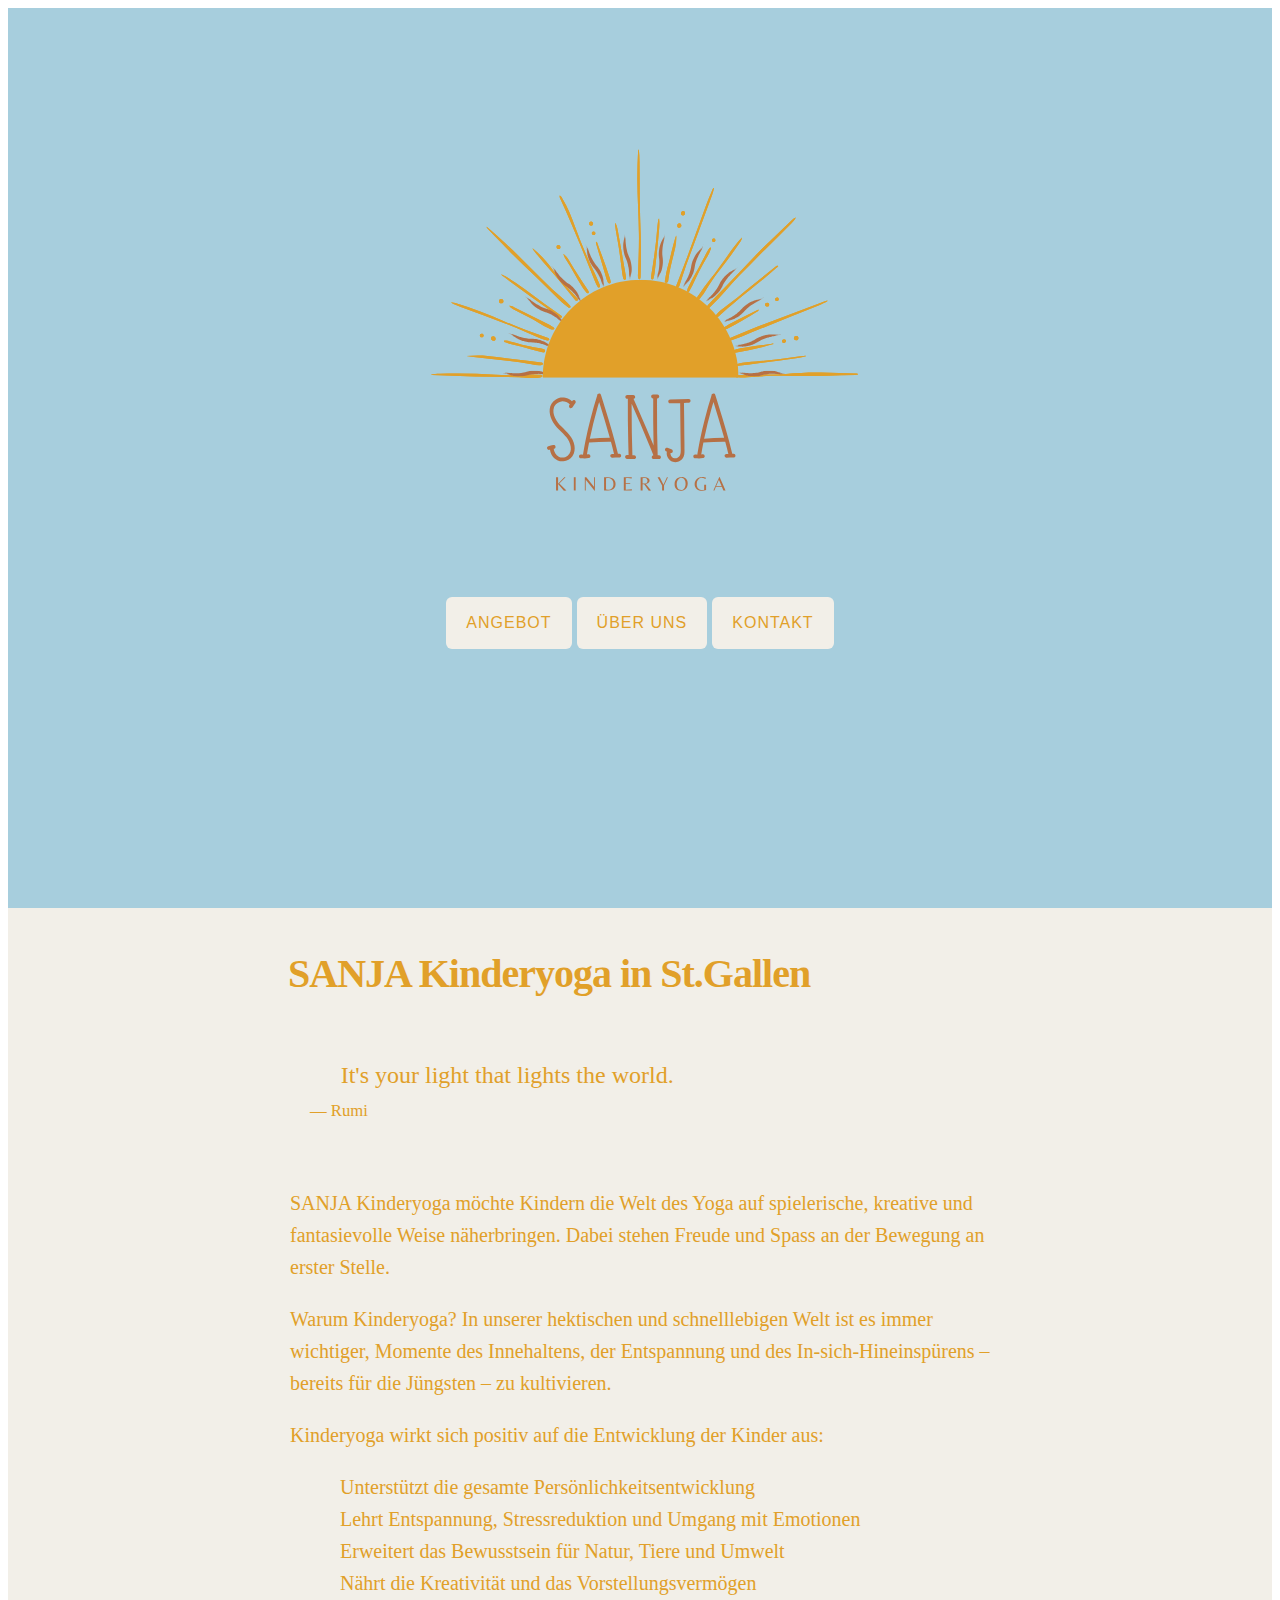
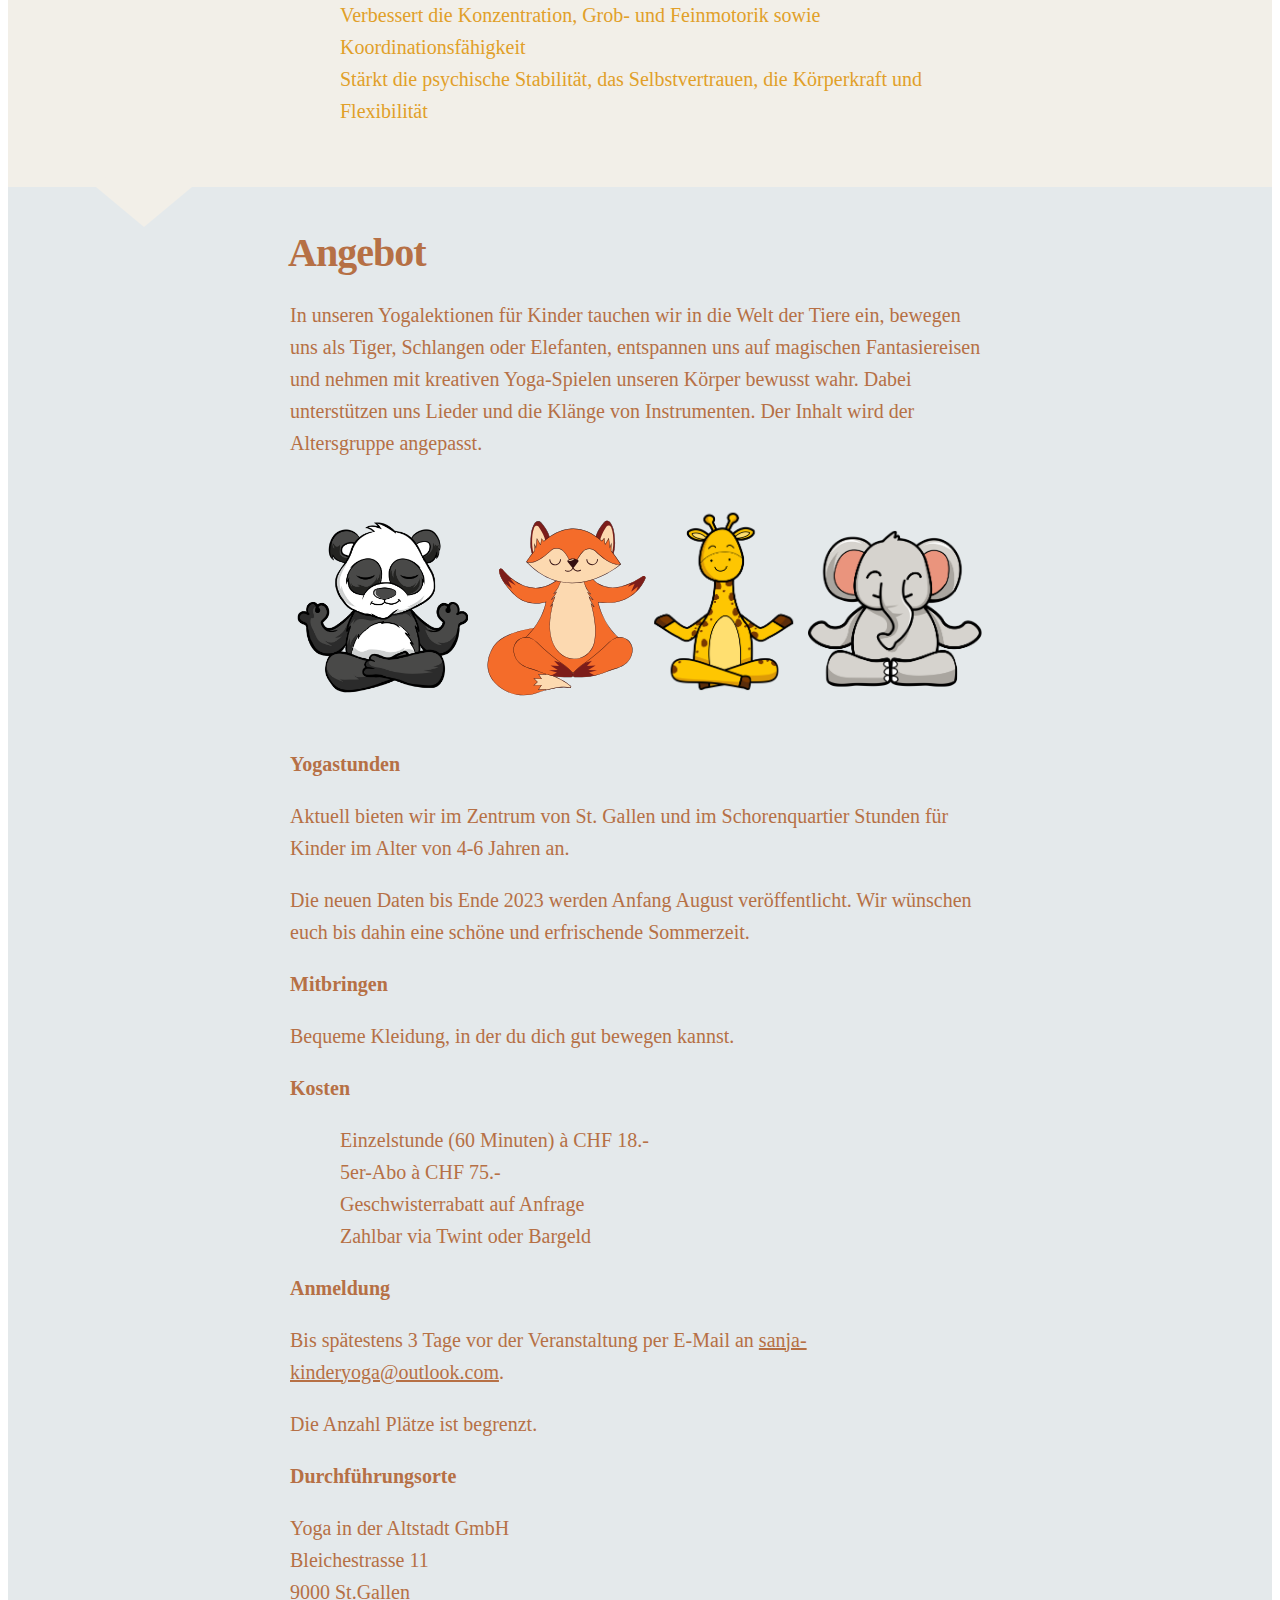
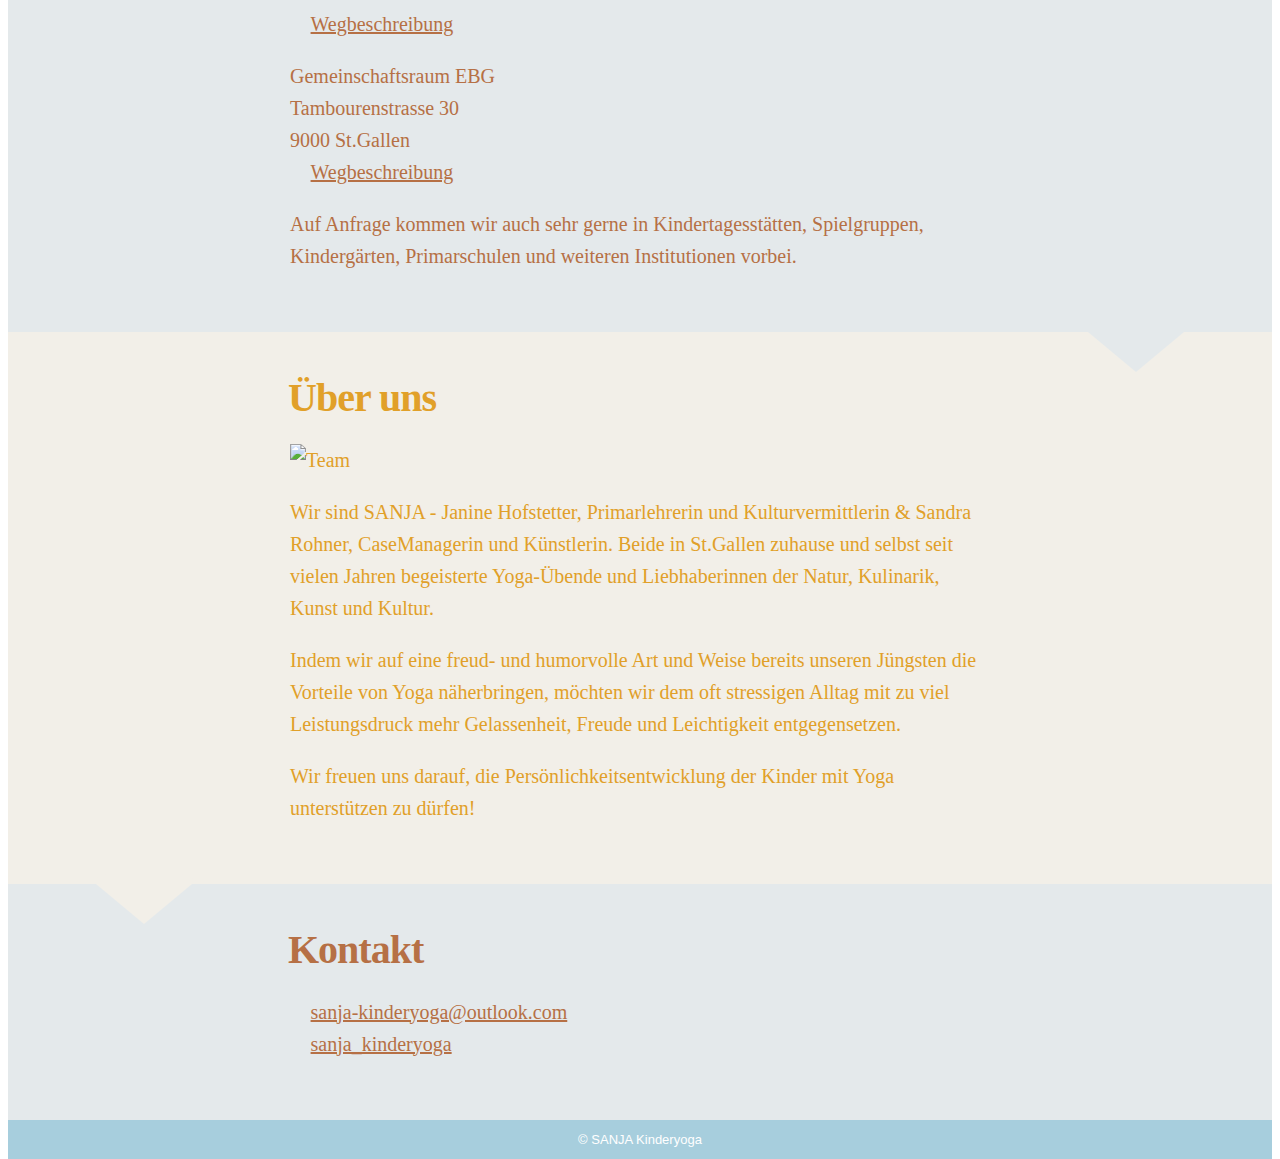
==== index.html @ a7e008b6 "loading.." ====
<!DOCTYPE html>
<html><head><meta http-equiv="Content-Type" content="text/html" charset="UTF-8">
<meta http-equiv="X-UA-Compatible" content="IE=edge,chrome=1">

<title>SANJA Kinderyoga</title>


  <link rel="shortcut icon" href="favicons/3085-images-favicon.png" type="image/png">


  <meta name="description" content="Kinderyoga">

  <meta name="keywords" content="kinderyoga, yoga, st. gallen, sanja">
<meta name="referrer" content="no-referrer-when-downgrade">

<meta name="HandheldFriendly" content="True">
<meta name="MobileOptimized" content="320">
<meta name="viewport" content="width=device-width, initial-scale=1.0">

<link rel="stylesheet" href="css/css-screen.css">
<link rel="stylesheet" href="css/css-fonts.css" type="text/css">
<link rel="stylesheet" href="css/css-fork-awesome.min.css" type="text/css">

<meta property="og:title" content="">
<meta property="og:description" content="Kinderyoga">
<meta property="og:type" content="website">
<meta property="og:url" content="/"><meta property="og:image" content="images/sanja_logo.png"><meta property="og:site_name" content="SANJA Kinderyoga">

<meta name="twitter:card" content="summary_large_image">
<meta name="twitter:image" content="images/sanja_logo.png">

<meta name="twitter:title" content="">
<meta name="twitter:description" content="Kinderyoga">

<meta itemprop="name" content="">
<meta itemprop="description" content="Kinderyoga">

<style>
      
      
      
     header#site-head {
          background-color: #A7CEDD;
     }

      
     a:hover {
         color: #E1A029;
     }

      
     a.btn {
         color: #E1A029;
         background-color: #f2efe8;
     }
     a.btn:hover {
          color: #B67045;
          background-color: #E1A029;
     }

      
     a.fn-item.active {
          color: #B67045;
     }
     a.fn-item:hover {
          color: #B67045;
     }

      
     .post-holder.odd {
          background: #e4e9eb;
          color: #B67045;
     }
     .post-holder {
          background: #f2efe8;
     }
     body {
          color: #E1A029;
          font-weight: 400;
     }

     .bult {
          font-size: small;
     }

     h1,
     h2,
     h3,
     h4,
     h5,
     h6 {
          text-rendering: optimizeLegibility;
          line-height: 1.3;
          margin-top: 0;
          margin-bottom: 10px;
          font-family: "Roboto Slab", serif;
     }

     a.btn {
          font-family: "Oswald", sans-serif;
     }

     .fixed-nav {
          font-family:  "Oswald", sans-serif;
     }
     
      
     .site-footer {
          color: #FFFFFF;
          background-color: #A7CEDD;
     }

     .quote {
          margin: 3em 0 3em 0;
     }

     blockquote {
          margin: 1em 0 0 0;
          padding: 0 0 0 0.5em;
          font-size: x-large;
          font-weight: 300;
          line-height: 1.3;
     }

     .quote .cite {
          margin-top: -15px;
          padding-left: 20px; 
          font-size: smaller;
          font-weight: 300;
     }

     ul {
          padding-inline-start: 20px;
     }

     .space {
          margin-top: 50px;
     }

     #header-arrow {
          color: #f2efe8;
     }

     #header-arrow:hover {
         color: #E1A029;
     }

     .logo {
          margin-top: -200px;
     }

     @media (max-height: 600px) {
          .logo {
               width: 300px;
               margin-top: -120px;
          }
     }

     @media only screen and (max-width: 500px) {
          .logo {
               width: 300px;
               margin-top: -50px;
          }
     }

     @media only screen and (max-height: 500px) and (orientation: landscape) {
          .logo {
               width: 250px;
               margin-top: -140px;
               margin-bottom: -50px;
          }

          #header-arrow {
               font-size: 100px;
          }
     }

     @media only screen and (max-height: 360px) and (orientation: landscape) {
          .logo {
               width: 250px;
               margin-top: -145px;
               margin-bottom: -50px;
          }

          #header-arrow {
               font-size: 100px;
          }
     }

</style>

<link rel="apple-touch-icon" sizes="180x180" href="favicons/2144-images-apple-touch-icon.png">
<link rel="icon" type="image/png" sizes="32x32" href="favicons/770-images-favicon-32x32.png">
<link rel="icon" type="image/png" sizes="16x16" href="favicons/979-images-favicon-16x16.png">
</head><body>



<header id="site-head">
    <div class="vertical">
        <div id="site-head-content" class="inner">

            <img class="logo" src="images/images-sanja_logo_transparent.svg">
            
            <br>
            
            

            
                 <a class="btn site-menu" data-title-anchor="angebot" href="www.sanja-kinderyoga.html">Angebot</a>
            
                 <a class="btn site-menu" data-title-anchor="&uuml;ber-uns" href="www.sanja-kinderyoga.html">&Uuml;ber uns</a>
            
                 <a class="btn site-menu" data-title-anchor="kontakt" href="www.sanja-kinderyoga.html">Kontakt</a>
            
            <i id="header-arrow" class="fa fa-angle-down"></i>
        </div>
    </div>
</header>
<main class="content" role="main">

    <div class="fixed-nav">
    </div>
    
        <div class="post-holder">
            <article id="sanja-kinderyoga-in-stgallen" class="post first ">
                <header class="post-header">
                    <h2 class="post-title">SANJA Kinderyoga in St.Gallen</h2>
                </header>
                <section class="post-content">
                    <div class="quote">
    <blockquote>
        <p>It's your light that lights the world.</p>
    </blockquote>
    <p class="cite">&mdash; Rumi</p>
</div>

<p>SANJA Kinderyoga m&ouml;chte Kindern die Welt des Yoga auf spielerische, kreative und fantasievolle Weise n&auml;herbringen. Dabei stehen Freude und Spass an der Bewegung an erster Stelle.</p>
<p>Warum Kinderyoga? In unserer hektischen und schnelllebigen Welt ist es immer wichtiger, Momente des Innehaltens, der Entspannung und des In-sich-Hineinsp&uuml;rens &ndash; bereits f&uuml;r die J&uuml;ngsten &ndash; zu kultivieren.</p>
<p>Kinderyoga wirkt sich positiv auf die Entwicklung der Kinder aus:</p>
<ul>
<li>Unterst&uuml;tzt die gesamte Pers&ouml;nlichkeitsentwicklung</li>
<li>Lehrt Entspannung, Stressreduktion und Umgang mit Emotionen</li>
<li>Erweitert das Bewusstsein f&uuml;r Natur, Tiere und Umwelt</li>
<li>N&auml;hrt die Kreativit&auml;t und das Vorstellungsverm&ouml;gen</li>
<li>Verbessert die Konzentration, Grob- und Feinmotorik sowie Koordinationsf&auml;higkeit</li>
<li>St&auml;rkt die psychische Stabilit&auml;t, das Selbstvertrauen, die K&ouml;rperkraft und Flexibilit&auml;t</li>
</ul>

                </section>
            </article>
            <div class="post-after"></div>
        </div>
    
        <div class="post-holder">
            <article id="angebot" class="post  ">
                <header class="post-header">
                    <h2 class="post-title">Angebot</h2>
                </header>
                <section class="post-content">
                    <p>In unseren Yogalektionen f&uuml;r Kinder tauchen wir in die Welt der Tiere ein, bewegen uns als Tiger, Schlangen oder Elefanten, entspannen uns auf magischen Fantasiereisen und nehmen mit kreativen Yoga-Spielen unseren K&ouml;rper bewusst wahr. Dabei unterst&uuml;tzen uns Lieder und die Kl&auml;nge von Instrumenten. Der Inhalt wird der Altersgruppe angepasst.</p>
<div class="space">
</div>

<p><img src="images/images-animals.svg" alt="Tiere beim Yoga"></p>
<div class="space">
</div>

<p><strong>Yogastunden</strong></p>
<p>Aktuell bieten wir im Zentrum von St. Gallen und im Schorenquartier Stunden f&uuml;r Kinder im Alter von 4-6 Jahren an.</p>
<p>Die neuen Daten bis Ende 2023 werden Anfang August ver&ouml;ffentlicht. Wir w&uuml;nschen euch bis dahin eine sch&ouml;ne und erfrischende Sommerzeit.
</p><ul>
    





</ul>

<p><strong>Mitbringen</strong></p>
<p>Bequeme Kleidung, in der du dich gut bewegen kannst.</p>
<p><strong>Kosten</strong></p>
<ul>
<li>Einzelstunde (60 Minuten) &agrave; CHF 18.-</li>
<li>5er-Abo &agrave; CHF 75.-</li>
<li>Geschwisterrabatt auf Anfrage</li>
<li>Zahlbar via Twint oder Bargeld</li>
</ul>
<p><strong>Anmeldung</strong></p>
<p>Bis sp&auml;testens 3 Tage vor der Veranstaltung per E-Mail an <a href="mailto:sanja-kinderyoga@outlook.com">sanja-kinderyoga@outlook.com</a>.</p>
<p>Die Anzahl Pl&auml;tze ist begrenzt.</p>
<p><strong>Durchf&uuml;hrungsorte</strong></p>
<p>Yoga in der Altstadt GmbH<br>
Bleichestrasse 11<br>
9000 St.Gallen<br>
<i class="fa fa-map-marker"></i>&nbsp;<a href="https://goo.gl/maps/V7fXiZTk7GXM8wFX6">Wegbeschreibung</a></p>
<p>Gemeinschaftsraum EBG<br>
Tambourenstrasse 30<br>
9000 St.Gallen<br>
<i class="fa fa-map-marker"></i>&nbsp;<a href="https://goo.gl/maps/KuVabSKCNgDjjPa8A">Wegbeschreibung</a></p>
<p>Auf Anfrage kommen wir auch sehr gerne in Kindertagesst&auml;tten, Spielgruppen, Kinderg&auml;rten, Primarschulen und weiteren Institutionen vorbei.</p>

                </section>
            </article>
            <div class="post-after"></div>
        </div>
    
        <div class="post-holder">
            <article id="&uuml;ber-uns" class="post  ">
                <header class="post-header">
                    <h2 class="post-title">&Uuml;ber uns</h2>
                </header>
                <section class="post-content">
                    <p><img src="images/images-team.jpeg" alt="Team"></p>
<p>Wir sind SANJA - Janine Hofstetter, Primarlehrerin und Kulturvermittlerin &amp; Sandra Rohner, CaseManagerin und K&uuml;nstlerin. Beide in St.Gallen zuhause und selbst seit vielen Jahren begeisterte Yoga-&Uuml;bende und Liebhaberinnen der Natur, Kulinarik, Kunst und Kultur.</p>
<p>Indem wir auf eine freud- und humorvolle Art und Weise bereits unseren J&uuml;ngsten die Vorteile von Yoga n&auml;herbringen, m&ouml;chten wir dem oft stressigen Alltag mit zu viel Leistungsdruck mehr Gelassenheit, Freude und Leichtigkeit entgegensetzen.</p>
<p>Wir freuen uns darauf, die Pers&ouml;nlichkeitsentwicklung der Kinder mit Yoga unterst&uuml;tzen zu d&uuml;rfen!</p>

                </section>
            </article>
            <div class="post-after"></div>
        </div>
    
        <div class="post-holder">
            <article id="kontakt" class="post  last">
                <header class="post-header">
                    <h2 class="post-title">Kontakt</h2>
                </header>
                <section class="post-content">
                    <p><i class="fa fa-envelope"></i>&nbsp;<a href="mailto:sanja-kinderyoga@outlook.com">sanja-kinderyoga@outlook.com</a><br>
<i class="fa fa-instagram"></i>&nbsp;<a href="https://www.instagram.com/sanja_kinderyoga">sanja_kinderyoga</a></p>

                </section>
            </article>
            <div class="post-after"></div>
        </div>
    
</main>
<footer class="site-footer">
  <div class="inner">
    
      <section class="copyright">&copy; SANJA Kinderyoga</section>


    <section></section>
    

  </div>
</footer>

    <script type="text/javascript" src="js/4538-js-jquery-3.6.0.min.js"></script>

    
    <script type="text/javascript" src="js/8514-js-icons.js"></script>
    <script type="text/javascript" src="js/3095-js-index.js"></script>
    
</body>
</html>
---- css/css-screen.css ----
/* ==========================================================================
   Table of Contents
   ========================================================================== */

/*

    0.  Includes
    1.  Icons
    2.  General
    3.  Utilities
    4.  General
    5.  Single Post
    6.  Third Party Elements
    7.  Pagination
    8.  Footer
    9.  Media Queries (Tablet)
    10. Media Queries (Mobile)

 */

/* ==========================================================================
   0. Includes - Ground zero
   ========================================================================== */

@import url(normalize.css);

/* ==========================================================================
      1. Icons - Sets up the icon font and respective classes
      ========================================================================== */

/* Import the font file with the icons in it */
@font-face {
  font-family: "icons";
  src: url("../fonts/fonts-icons.eot");
  src: url("../fonts/fonts-icons.eot?#iefix") format("embedded-opentype"),
    url("../fonts/fonts-icons.woff") format("woff"),
    url("../fonts/fonts-icons.ttf") format("truetype"),
    url("../fonts/icons.svg#icons") format("svg");
  font-weight: normal;
  font-style: normal;
}

/* Apply these base styles to all icons */
.i-ghost,
.icon-feed,
.icon-twitter,
.icon-google-plus,
.icon-facebook {
  font-family: "icons";
  speak: none;
  font-style: normal;
  font-weight: normal;
  font-variant: normal;
  text-transform: none;
  line-height: 1;
  -webkit-font-smoothing: antialiased;
  text-decoration: none;
}

/* Each icon is created by inserting the corret character into the
      content of the :before pseudo element. Like a boss. */
.i-ghost:before {
  content: "\e000";
}
.icon-feed:before {
  content: "\e001";
}
.icon-twitter:before {
  content: "\e002";
  font-size: 1.1em;
}
.icon-google-plus:before {
  content: "\e003";
}
.icon-facebook:before {
  content: "\e004";
}

/* ==========================================================================
      2. General - Setting up some base styles
      ========================================================================== */

html {
  height: 100%;
  max-height: 100%;
  font-size: 62.5%;
  overflow-x: hidden;
}

body {
  height: 100%;
  max-height: 100%;
  /*font-family: 'Droid Serif', serif;*/
  font-family: "Roboto Slab", serif;
  font-size: 2rem;
  line-height: 1.6em;
  color: #3a4145;
}
a.fa {
  text-decoration: none;
}
::-moz-selection {
  color: #222;
  background: #d6edff;
  text-shadow: none;
}

::selection {
  color: #222;
  background: #d6edff;
  text-shadow: none;
}
.left {
  float: left;
}
.right {
  float: right;
}
.clear {
  clear: both;
}
h1,
h2,
h3,
h4,
h5,
h6 {
  text-rendering: optimizeLegibility;
  line-height: 1;
  margin-top: 0;
  margin-bottom: 10px;
  font-family: "Open Sans", sans-serif;
}
h3,
h4,
h5,
h6 {
  text-rendering: optimizeLegibility;
  line-height: 120%;
  margin-top: 0;
  font-family: "Open Sans", sans-serif;
  margin-bottom: 0%;
}

h1 {
  font-size: 5rem;
  line-height: 1.2em;
  letter-spacing: -2px;
  text-indent: -3px;
}

h2 {
  font-size: 4rem;
  line-height: 1.2em;
  letter-spacing: -1px;
  text-indent: -2px;
}

h3 {
  font-size: 3.5rem;
}

h4 {
  font-size: 3rem;
}

h5 {
  font-size: 2.5rem;
}

h6 {
  font-size: 2rem;
}

a {
  color: inherit;
  transition: all ease 0.3s;
  -webkit-transition: all ease 0.3s;
  -moz-transition: all ease 0.3s;
}

a:hover {
  color: #86c440;
}

a.btn {
  text-decoration: none;
  background-color: #9fd067;
  border-radius: 6px;
  -webkit-border-radius: 6px;
  color: white;
  display: inline-block;
  font-size: 16px;
  letter-spacing: 1px;
  margin: 0;
  overflow: visible;
  padding: 10px 20px 10px 20px;
  position: relative;
  margin-top: 2rem;
  cursor: pointer;
  font-family: "Oswald", sans-serif;
  text-transform: uppercase;
  font-weight: lighter;
}

a.btn:hover {
  background: #86c440;
}

#header-arrow {
  font-size: 140px;
  margin: -10px auto;
  text-align: center;
  position: absolute;
  width: 100%;
  left: 0;
  bottom: -120px;
  cursor: pointer;
  opacity: 0.6;
  transition: all ease 0.3s;
  -webkit-transition: all ease 0.3s;
  -moz-transition: all ease 0.3s;
}
#header-arrow:hover {
  opacity: 0.9;
}

h1 a,
h2 a,
h3 a,
h4 a,
h5 a,
h6 a {
  /*color: #50585D;*/
}

p,
ul,
ol {
  margin: 1em 0;
}

ol ol,
ul ul,
ul ol,
ol ul {
  margin: 0.4em 0;
}

hr {
  display: block;
  height: 1px;
  border: 0;
  border-top: 1px solid #efefef;
  margin: 3.2em 0;
  padding: 0;
}

blockquote {
  -moz-box-sizing: border-box;
  box-sizing: border-box;
  margin: 1em 0 1em -2.2em;
  padding: 0 0 0 1em;
  /*border-left: #4a4a4a 0.4em solid;*/
  font-weight: lighter;
}

blockquote p {
  margin: 0.8em 0;
}
.quo {
  /*float: left;*/
  margin-right: 10px;
  margin-left: 10px;
  font-size: 20px;
}

blockquote small {
  display: inline-block;
  margin: 0.8em 0 0.8em 1.5em;
  font-size: 0.9em;
  color: #ccc;
}

blockquote small:before {
  content: "\2014 \00A0";
}

blockquote cite {
  font-weight: bold;
}

blockquote cite a {
  font-weight: normal;
}

dl {
  margin: 1.6em 0;
}

dl dt {
  float: left;
  width: 180px;
  overflow: hidden;
  clear: left;
  text-align: right;
  text-overflow: ellipsis;
  white-space: nowrap;
  font-weight: bold;
  margin-bottom: 1em;
}

dl dd {
  margin-left: 200px;
  margin-bottom: 1em;
}

mark {
  background-color: #ffc336;
}

code,
tt {
  padding: 3px 5px;
  font-family: Inconsolata, monospace, sans-serif;
  font-size: 0.75em;
  /*white-space: pre;*/
  border: 1px solid #e3edf3;
  background: #f7fafb;
  border-radius: 2px;
  color: #3a4145;
}

pre {
  -moz-box-sizing: border-box;
  box-sizing: border-box;
  margin: 1.6em 0;
  border: 1px solid #e3edf3;
  width: 100%;
  padding: 10px;
  font-family: Inconsolata, monospace, sans-serif;
  font-size: 0.9em;
  white-space: pre;
  overflow: auto;
  background: #f7fafb;
  border-radius: 3px;
}

pre code,
tt {
  font-size: inherit;
  white-space: -moz-pre-wrap;
  white-space: pre-wrap;
  background: transparent;
  border: none;
  padding: 0;
}

kbd {
  display: inline-block;
  margin-bottom: 0.4em;
  padding: 1px 8px;
  border: #ccc 1px solid;
  color: #666;
  text-shadow: #fff 0 1px 0;
  font-size: 0.9em;
  font-weight: bold;
  background: #f4f4f4;
  border-radius: 4px;
  box-shadow: 0 1px 0 rgba(0, 0, 0, 0.2), 0 1px 0 0 #fff inset;
}

table {
  -moz-box-sizing: border-box;
  box-sizing: border-box;
  margin: 1.6em 0;
  width: 100%;
  max-width: 100%;
  background-color: transparent;
}

table th,
table td {
  padding: 8px;
  line-height: 20px;
  text-align: left;
  vertical-align: top;
  border-top: 1px solid #efefef;
}

table th {
  color: #000;
}

table caption + thead tr:first-child th,
table caption + thead tr:first-child td,
table colgroup + thead tr:first-child th,
table colgroup + thead tr:first-child td,
table thead:first-child tr:first-child th,
table thead:first-child tr:first-child td {
  border-top: 0;
}

table tbody + tbody {
  border-top: 2px solid #efefef;
}

table table table {
  background-color: #fff;
}

table tbody > tr:nth-child(odd) > td,
table tbody > tr:nth-child(odd) > th {
  background-color: #f6f6f6;
}

table.plain {
  tbody > tr:nth-child(odd) > td,
  tbody > tr:nth-child(odd) > th {
    background: transparent;
  }
}

li {
  margin-left: 30px;
}

ul li {
  list-style-type: none;
}

.bult {
  display: inline;
  float: left;
  padding-top: 7px;
}

/* ==========================================================================
      3. Utilities - These things get used a lot
      ========================================================================== */

/* Hides shit */
.hidden {
  text-indent: -9999px;
  visibility: hidden;
  display: none;
}

/* Creates a responsive wrapper that makes our content scale nicely */
.inner {
  position: relative;
  width: 80%;
  max-width: 700px;
  margin: 0 auto;
}

/* Centres vertically yo. (IE8+) */
.vertical {
  display: table-cell;
  vertical-align: middle;
}

/* ==========================================================================
      4. General - The main styles for the the theme
      ========================================================================== */

/* Big cover image on the home page */
#site-head {
  position: relative;
  display: table;
  width: 100%;
  height: 100%;
  margin-bottom: 0rem;
  text-align: center;
  color: #fff;
  background: #b80135 no-repeat center center;
  background-size: cover;
}

#site-head:after {
}

/* Yo-logo. Yolo-go. Upload one in ghost/settings/ */
#blog-logo img {
  display: block;
  max-height: 100px;
  width: auto;
  margin: 0 auto;
  line-height: 0;
}

#back {
  color: rgba(0, 0, 0, 0.2);
  position: fixed;
  top: 8px;
  left: 8px;
  padding: 6px;
  font-size: 16px;
}

/* The details of your blog. Defined in ghost/settings/ */
.blog-title {
  margin: 10px 0 10px 0;
  font-size: 5rem;
  letter-spacing: -1px;
}

.blog-description {
  margin: 0;
  font-size: 2.5rem;
  line-height: 1.5em;
  font-weight: 400;
  font-family: "Roboto Slab", serif;
  letter-spacing: 0;
}

.post-holder {
  width: 100%;
  height: 100%;
  background: #f2efe8;
  position: relative;
}
.post-holder.odd {
  background: #b80135;
  color: white;
}

/* Every post, on every page, gets this style on its <article> tag */
.post {
  position: relative;
  width: 80%;
  max-width: 700px;
  margin: 0rem auto;
  padding-bottom: 4rem;
  padding-top: 4rem;
  height: 70%;
  word-break: break-word;
  hyphens: auto;
}

/* Add a little circle in the middle of the border-bottom on our .post
      just for the lolz and stylepoints. */

.fixed-nav {
  display: none;
  opacity: 1;
  position: fixed;
  top: 40px;
  left: 2%;
  z-index: 99999;
  font-family: "Open Sans Condensed", sans-serif;
  text-transform: uppercase;
  font-size: 1.5rem;
  line-height: 130%;
  font-weight: bold;
}
a.fn-item {
  display: block;
  cursor: pointer;
  opacity: 0.7;
}
.white {
  color: white;
}
a.fn-item:hover {
  color: #9fd067;
}
a.fn-item.active {
  color: #86c440;
  opacity: 1;
}

.post-after {
  position: absolute;
  bottom: -40px;
  right: 6%;
  z-index: 1;
  width: 0;
  height: 0;
  border-left: 60px solid transparent;
  border-right: 60px solid transparent;
  border-top: 50px solid #f2efe8;
  border-radius: 25px;
}
.post-after.even {
  left: 6%;
}

.post-title {
  margin: 0;
}

.post-title a {
  text-decoration: none;
}

.post-excerpt p {
  margin: 1.6rem 0 0 0;
  font-size: 0.9em;
  line-height: 1.6em;
}

.post-meta {
  display: inline-block;
  margin: 0 0 5px 0;
  font-family: "Open Sans", sans-serif;
  font-size: 1.5rem;
  color: #9eabb3;
}

.post-meta a {
  color: #9eabb3;
  text-decoration: none;
}

.post-meta a:hover {
  text-decoration: underline;
}

.user-meta {
  position: relative;
  padding: 0.3rem 40px 0 100px;
  min-height: 77px;
}

.user-image {
  position: absolute;
  top: 0;
  left: 0;
}

.user-name {
  display: block;
  font-weight: bold;
}

.user-bio {
  display: block;
  max-width: 440px;
  font-size: 1.4rem;
  line-height: 1.5em;
}

.publish-meta {
  position: absolute;
  top: 0;
  right: 0;
  padding: 4.3rem 0 4rem 0;
  text-align: right;
}

.publish-heading {
  display: block;
  font-weight: bold;
}

.publish-date {
  display: block;
  font-size: 1.4rem;
  line-height: 1.5em;
}

/* ==========================================================================
      5. Single Post - When you click on an individual post
      ========================================================================== */

/* Tweak the .post wrapper style */
.post-template .post {
  margin-top: 0;
  border-bottom: none;
  padding-bottom: 0;
}

/* Kill that stylish little circle that was on the border, too */
.post-template .post:after {
  display: none;
}

/* Insert some mad padding up in the header for better spacing */
.post-template .post-header {
  padding: 60px 0;
}

/* Keep large images within the bounds of the post-width */
.post-content img {
  display: block;
  max-width: 100%;
  margin: 0 auto;
}

/* The author credit area after the post */
.post-footer {
  position: relative;
  margin: 4rem 0 0 0;
  padding: 4rem 0 0 0;
  border-top: #ebf2f6 1px solid;
}

.post-footer h4 {
  font-size: 1.8rem;
  margin: 0;
}

.post-footer p {
  margin: 1rem 0;
  font-size: 1.4rem;
  line-height: 1.6em;
}

/* Create some space to the right for the share links */
.post-footer .author {
  margin-right: 180px;
}

/* Drop the share links in the space to the right.
      Doing it like this means it's easier for the author bio
      to be flexible at smaller screen sizes while the share
      links remain at a fixed width the whole time */
.post-footer .share {
  position: absolute;
  top: 4rem;
  right: 0;
  width: 140px;
}

.post-footer .share a {
  font-size: 1.8rem;
  display: inline-block;
  margin: 1.4rem 1.6rem 1.6rem 0;
  color: #bbc7cc;
}

.post-footer .share a:hover {
  color: #50585d;
}

/* ==========================================================================
      6. Third Party Elements - Embeds from other services
      ========================================================================== */

/* Github */

.gist table {
  margin: 0;
  font-size: 1.4rem;
}

.gist .line-number {
  min-width: 25px;
  font-size: 1.1rem;
}

/* ==========================================================================
      7. Pagination - Tools to let you flick between pages
      ========================================================================== */

/* The main wrapper for our pagination links */
.pagination {
  position: relative;
  width: 80%;
  max-width: 700px;
  margin: 4rem auto;
  font-family: "Open Sans", sans-serif;
  font-size: 1.3rem;
  color: #9eabb3;
  text-align: center;
}

.pagination a {
  color: #9eabb3;
}

/* Push the previous/next links out to the left/right */
.older-posts,
.newer-posts {
  position: absolute;
  display: inline-block;
  padding: 0 15px;
  border: #ebf2f6 2px solid;
  text-decoration: none;
  border-radius: 30px;
  transition: border ease 0.3s;
}

.older-posts {
  right: 0;
}

.page-number {
  display: inline-block;
  padding: 2px 0;
}

.newer-posts {
  left: 0;
}

.older-posts:hover,
.newer-posts:hover {
  border-color: #9eabb3;
}

/* ==========================================================================
      8. Footer - The bottom of every page
      ========================================================================== */

.site-footer {
  position: relative;
  margin: 0rem 0 0 0;
  padding: 1rem 0;
  font-family: "Open Sans", sans-serif;
  font-size: 1.3rem;
  line-height: 1.5em;
  color: #bbc7cc;
  text-align: center;
  background: #22343a;
}

.site-footer a {
  color: #bbc7cc;
  text-decoration: underline;
}

.site-footer a:hover {
  color: #50585d;
}

.poweredby .i-ghost {
  font-weight: 700;
  text-decoration: none;
}

.poweredby .i-ghost:hover {
  text-decoration: none;
}

.poweredby .i-ghost:before {
  font-size: 1rem;
  margin-right: 0.2em;
}

/* The subscribe icon on the footer */
.subscribe {
  width: 28px;
  height: 28px;
  position: absolute;
  top: -14px;
  left: 50%;
  margin-left: -15px;
  border: #ebf2f6 1px solid;
  text-align: center;
  line-height: 2.4rem;
  border-radius: 50px;
  background: #fff;
  transition: box-shadow 0.5s;
}

/* The RSS icon, inserted via icon font */
.subscribe:before {
  color: #d2dee3;
  font-size: 10px;
  position: absolute;
  top: 2px;
  left: 9px;
  font-weight: bold;
  transition: color 0.5s ease;
}

/* Add a box shadow to on hover */
.subscribe:hover {
  box-shadow: rgba(0, 0, 0, 0.05) 0 0 0 3px;
  transition: box-shadow 0.25s;
}

.subscribe:hover:before {
  color: #50585d;
}

/* CSS tooltip saying "Subscribe!" - initially hidden */
.tooltip {
  opacity: 0;
  display: inline-block;
  padding: 4px 8px 5px 8px;
  position: absolute;
  top: -23px;
  left: -23px;
  color: rgba(255, 255, 255, 0.9);
  font-size: 1.1rem;
  font-weight: bold;
  line-height: 1em;
  text-align: center;
  background: #50585d;
  border-radius: 20px;
  box-shadow: 0 1px 4px rgba(0, 0, 0, 0.1);
  transition: opacity 0.3s ease, top 0.3s ease;
}

/* The little chiclet arrow under the tooltip, pointing down */
.tooltip:after {
  content: "";
  border-width: 5px 5px 0 5px;
  border-style: solid;
  border-color: #50585d transparent;
  display: block;
  position: absolute;
  bottom: -4px;
  left: 50%;
  margin-left: -5px;
  z-index: 220;
  width: 0;
}

/* On hover, show the tooltip! */
.subscribe:hover .tooltip {
  opacity: 1;
  top: -33px;
}

/* ==========================================================================
      9. Media Queries - Smaller than 1130px
      ========================================================================== */

@media only screen and (max-width: 1130px) {
  .fixed-nav {
    opacity: 1;
    position: fixed;
    top: 0px;
    left: 0px;
    z-index: 99999;
    background: #f2efe8;
    width: 100%;
    text-align: center;
    padding: 4px;
  }
  a.fn-item {
    display: inline;
    margin-left: 10px;
  }
  blockquote {
    margin-left: 0;
  }
  .post-holder {
    padding-top: 20px;
  }
  #site-head {
    -webkit-box-sizing: border-box;
    -moz-box-sizing: border-box;
    box-sizing: border-box;
    min-height: 240px;
    padding: 15% 0;
    height: 100%;
    margin-bottom: 0rem;
  }

  .blog-title {
    font-size: 4rem;
    letter-spacing: -1px;
  }

  .blog-description {
    font-size: 2.2rem;
    line-height: 1.5em;
  }

  .post {
    font-size: 0.9em;
    line-height: 1.6em;
  }

  .post-template .post {
    padding-bottom: 1rem;
  }

  .post-template .post-header {
    padding: 40px 0;
  }

  h1 {
    font-size: 4.8rem;
    text-indent: -2px;
  }

  h2 {
    font-size: 3.8rem;
  }

  h3 {
    font-size: 3.3rem;
  }

  h4 {
    font-size: 2.8rem;
  }
}

/* ==========================================================================
      10. Media Queries - Smaller than 500px
      ========================================================================== */

@media only screen and (max-width: 500px) {
  .fixed-nav {
    display: none;
  }
  .post-holder {
    padding-top: 20px;
  }
  #blog-logo img {
    max-height: 80px;
  }

  .inner,
  .pagination {
    width: auto;
    margin-left: 16px;
    margin-right: 16px;
  }

  .post {
    width: auto;
    margin-left: 16px;
    margin-right: 16px;
    font-size: 0.8em;
    line-height: 1.6em;
  }

  #site-head {
    padding: 10% 0;
    height: 65%;
  }
  #header-arrow {
    display: none;
  }
  a.btn {
    margin-top: 10px;
  }

  .blog-title {
    font-size: 3rem;
  }

  .blog-description {
    font-size: 2.2rem;
  }

  h1,
  h2 {
    font-size: 3rem;
    line-height: 1.1em;
    letter-spacing: -1px;
  }

  h3 {
    font-size: 2.8rem;
  }

  h4 {
    font-size: 2.3rem;
  }

  .post-template .post {
    padding-bottom: 0;
  }

  .post-template .post-header {
    padding: 30px 0;
  }

  .post-meta {
    font-size: 1.3rem;
  }

  .post-footer {
    padding: 4rem 0;
    text-align: center;
  }

  .post-footer .author {
    margin: 0 0 2rem 0;
    padding: 0 0 1.6rem 0;
    border-bottom: #ebf2f6 1px dashed;
  }

  .post-footer .share {
    position: static;
    width: auto;
  }

  .post-footer .share a {
    margin: 1.4rem 0.8rem 0 0.8rem;
  }

  .older-posts,
  .newer-posts {
    position: static;
    margin: 10px 0;
  }

  .page-number {
    display: block;
  }

  .site-footer {
    /*margin-top: 0.8rem;*/
    font-size: 1.1rem;
  }
}

/* ==========================================================================
      End of file. Media queries should be the last thing here. Do not add stuff
      below this point, or it will probably fuck everything up.
      ========================================================================== */
---- css/css-fonts.css ----
/* ==========================================================================
   Table of Contents
   ========================================================================== */

/*

    1. Open Sans            300italic,400italic,600italic,700italic,800italic,300,400,600,700,800
    2. Open Sans Condensed  300,300italic,700
    3. Oswald               300,400,700
    4. Roboto Slab          100,300,400,700

 */

/* ==========================================================================
   1. Open Sans
   ========================================================================== */

/* open-sans-300 - latin */
@font-face {
  font-family: 'Open Sans';
  font-style: normal;
  font-weight: 300;
  src: url('../fonts/fonts-open-sans-v27-latin-300.eot'); /* IE9 Compat Modes */
  src: local(''),
       url('../fonts/fonts-open-sans-v27-latin-300.eot?#iefix') format('embedded-opentype'), /* IE6-IE8 */
       url('../fonts/fonts-open-sans-v27-latin-300.woff2') format('woff2'), /* Super Modern Browsers */
       url('../fonts/fonts-open-sans-v27-latin-300.woff') format('woff'), /* Modern Browsers */
       url('../fonts/fonts-open-sans-v27-latin-300.ttf') format('truetype'), /* Safari, Android, iOS */
       url('../fonts/open-sans-v27-latin-300.svg#OpenSans') format('svg'); /* Legacy iOS */
}

/* open-sans-regular - latin */
@font-face {
  font-family: 'Open Sans';
  font-style: normal;
  font-weight: 400;
  src: url('../fonts/fonts-open-sans-v27-latin-regular.eot'); /* IE9 Compat Modes */
  src: local(''),
       url('../fonts/fonts-open-sans-v27-latin-regular.eot?#iefix') format('embedded-opentype'), /* IE6-IE8 */
       url('../fonts/fonts-open-sans-v27-latin-regular.woff2') format('woff2'), /* Super Modern Browsers */
       url('../fonts/fonts-open-sans-v27-latin-regular.woff') format('woff'), /* Modern Browsers */
       url('../fonts/fonts-open-sans-v27-latin-regular.ttf') format('truetype'), /* Safari, Android, iOS */
       url('../fonts/open-sans-v27-latin-regular.svg#OpenSans') format('svg'); /* Legacy iOS */
}

/* open-sans-600 - latin */
@font-face {
  font-family: 'Open Sans';
  font-style: normal;
  font-weight: 600;
  src: url('../fonts/fonts-open-sans-v27-latin-600.eot'); /* IE9 Compat Modes */
  src: local(''),
       url('../fonts/fonts-open-sans-v27-latin-600.eot?#iefix') format('embedded-opentype'), /* IE6-IE8 */
       url('../fonts/fonts-open-sans-v27-latin-600.woff2') format('woff2'), /* Super Modern Browsers */
       url('../fonts/fonts-open-sans-v27-latin-600.woff') format('woff'), /* Modern Browsers */
       url('../fonts/fonts-open-sans-v27-latin-600.ttf') format('truetype'), /* Safari, Android, iOS */
       url('../fonts/open-sans-v27-latin-600.svg#OpenSans') format('svg'); /* Legacy iOS */
}

/* open-sans-700 - latin */
@font-face {
  font-family: 'Open Sans';
  font-style: normal;
  font-weight: 700;
  src: url('../fonts/fonts-open-sans-v27-latin-700.eot'); /* IE9 Compat Modes */
  src: local(''),
       url('../fonts/fonts-open-sans-v27-latin-700.eot?#iefix') format('embedded-opentype'), /* IE6-IE8 */
       url('../fonts/fonts-open-sans-v27-latin-700.woff2') format('woff2'), /* Super Modern Browsers */
       url('../fonts/fonts-open-sans-v27-latin-700.woff') format('woff'), /* Modern Browsers */
       url('../fonts/fonts-open-sans-v27-latin-700.ttf') format('truetype'), /* Safari, Android, iOS */
       url('../fonts/open-sans-v27-latin-700.svg#OpenSans') format('svg'); /* Legacy iOS */
}

/* open-sans-800 - latin */
@font-face {
  font-family: 'Open Sans';
  font-style: normal;
  font-weight: 800;
  src: url('../fonts/fonts-open-sans-v27-latin-800.eot'); /* IE9 Compat Modes */
  src: local(''),
       url('../fonts/fonts-open-sans-v27-latin-800.eot?#iefix') format('embedded-opentype'), /* IE6-IE8 */
       url('../fonts/fonts-open-sans-v27-latin-800.woff2') format('woff2'), /* Super Modern Browsers */
       url('../fonts/fonts-open-sans-v27-latin-800.woff') format('woff'), /* Modern Browsers */
       url('../fonts/fonts-open-sans-v27-latin-800.ttf') format('truetype'), /* Safari, Android, iOS */
       url('../fonts/open-sans-v27-latin-800.svg#OpenSans') format('svg'); /* Legacy iOS */
}

/* open-sans-300italic - latin */
@font-face {
  font-family: 'Open Sans';
  font-style: italic;
  font-weight: 300;
  src: url('../fonts/fonts-open-sans-v27-latin-300italic.eot'); /* IE9 Compat Modes */
  src: local(''),
       url('../fonts/fonts-open-sans-v27-latin-300italic.eot?#iefix') format('embedded-opentype'), /* IE6-IE8 */
       url('../fonts/fonts-open-sans-v27-latin-300italic.woff2') format('woff2'), /* Super Modern Browsers */
       url('../fonts/fonts-open-sans-v27-latin-300italic.woff') format('woff'), /* Modern Browsers */
       url('../fonts/fonts-open-sans-v27-latin-300italic.ttf') format('truetype'), /* Safari, Android, iOS */
       url('../fonts/open-sans-v27-latin-300italic.svg#OpenSans') format('svg'); /* Legacy iOS */
}

/* open-sans-italic - latin */
@font-face {
  font-family: 'Open Sans';
  font-style: italic;
  font-weight: 400;
  src: url('../fonts/fonts-open-sans-v27-latin-italic.eot'); /* IE9 Compat Modes */
  src: local(''),
       url('../fonts/fonts-open-sans-v27-latin-italic.eot?#iefix') format('embedded-opentype'), /* IE6-IE8 */
       url('../fonts/fonts-open-sans-v27-latin-italic.woff2') format('woff2'), /* Super Modern Browsers */
       url('../fonts/fonts-open-sans-v27-latin-italic.woff') format('woff'), /* Modern Browsers */
       url('../fonts/fonts-open-sans-v27-latin-italic.ttf') format('truetype'), /* Safari, Android, iOS */
       url('../fonts/open-sans-v27-latin-italic.svg#OpenSans') format('svg'); /* Legacy iOS */
}

/* open-sans-600italic - latin */
@font-face {
  font-family: 'Open Sans';
  font-style: italic;
  font-weight: 600;
  src: url('../fonts/fonts-open-sans-v27-latin-600italic.eot'); /* IE9 Compat Modes */
  src: local(''),
       url('../fonts/fonts-open-sans-v27-latin-600italic.eot?#iefix') format('embedded-opentype'), /* IE6-IE8 */
       url('../fonts/fonts-open-sans-v27-latin-600italic.woff2') format('woff2'), /* Super Modern Browsers */
       url('../fonts/fonts-open-sans-v27-latin-600italic.woff') format('woff'), /* Modern Browsers */
       url('../fonts/fonts-open-sans-v27-latin-600italic.ttf') format('truetype'), /* Safari, Android, iOS */
       url('../fonts/open-sans-v27-latin-600italic.svg#OpenSans') format('svg'); /* Legacy iOS */
}

/* open-sans-700italic - latin */
@font-face {
  font-family: 'Open Sans';
  font-style: italic;
  font-weight: 700;
  src: url('../fonts/fonts-open-sans-v27-latin-700italic.eot'); /* IE9 Compat Modes */
  src: local(''),
       url('../fonts/fonts-open-sans-v27-latin-700italic.eot?#iefix') format('embedded-opentype'), /* IE6-IE8 */
       url('../fonts/fonts-open-sans-v27-latin-700italic.woff2') format('woff2'), /* Super Modern Browsers */
       url('../fonts/fonts-open-sans-v27-latin-700italic.woff') format('woff'), /* Modern Browsers */
       url('../fonts/fonts-open-sans-v27-latin-700italic.ttf') format('truetype'), /* Safari, Android, iOS */
       url('../fonts/open-sans-v27-latin-700italic.svg#OpenSans') format('svg'); /* Legacy iOS */
}

/* open-sans-800italic - latin */
@font-face {
  font-family: 'Open Sans';
  font-style: italic;
  font-weight: 800;
  src: url('../fonts/fonts-open-sans-v27-latin-800italic.eot'); /* IE9 Compat Modes */
  src: local(''),
       url('../fonts/fonts-open-sans-v27-latin-800italic.eot?#iefix') format('embedded-opentype'), /* IE6-IE8 */
       url('../fonts/fonts-open-sans-v27-latin-800italic.woff2') format('woff2'), /* Super Modern Browsers */
       url('../fonts/fonts-open-sans-v27-latin-800italic.woff') format('woff'), /* Modern Browsers */
       url('../fonts/fonts-open-sans-v27-latin-800italic.ttf') format('truetype'), /* Safari, Android, iOS */
       url('../fonts/open-sans-v27-latin-800italic.svg#OpenSans') format('svg'); /* Legacy iOS */
}

/* ==========================================================================
   2. Open Sans Condensed
   ========================================================================== */

/* open-sans-condensed-300 - latin */
@font-face {
  font-family: 'Open Sans Condensed';
  font-style: normal;
  font-weight: 300;
  src: url('../fonts/fonts-open-sans-condensed-v21-latin-300.eot'); /* IE9 Compat Modes */
  src: local(''),
       url('../fonts/fonts-open-sans-condensed-v21-latin-300.eot?#iefix') format('embedded-opentype'), /* IE6-IE8 */
       url('../fonts/fonts-open-sans-condensed-v21-latin-300.woff2') format('woff2'), /* Super Modern Browsers */
       url('../fonts/fonts-open-sans-condensed-v21-latin-300.woff') format('woff'), /* Modern Browsers */
       url('../fonts/fonts-open-sans-condensed-v21-latin-300.ttf') format('truetype'), /* Safari, Android, iOS */
       url('../fonts/open-sans-condensed-v21-latin-300.svg#OpenSansCondensed') format('svg'); /* Legacy iOS */
}

/* open-sans-condensed-300italic - latin */
@font-face {
  font-family: 'Open Sans Condensed';
  font-style: italic;
  font-weight: 300;
  src: url('../fonts/fonts-open-sans-condensed-v21-latin-300italic.eot'); /* IE9 Compat Modes */
  src: local(''),
       url('../fonts/fonts-open-sans-condensed-v21-latin-300italic.eot?#iefix') format('embedded-opentype'), /* IE6-IE8 */
       url('../fonts/fonts-open-sans-condensed-v21-latin-300italic.woff2') format('woff2'), /* Super Modern Browsers */
       url('../fonts/fonts-open-sans-condensed-v21-latin-300italic.woff') format('woff'), /* Modern Browsers */
       url('../fonts/fonts-open-sans-condensed-v21-latin-300italic.ttf') format('truetype'), /* Safari, Android, iOS */
       url('../fonts/open-sans-condensed-v21-latin-300italic.svg#OpenSansCondensed') format('svg'); /* Legacy iOS */
}

/* open-sans-condensed-700 - latin */
@font-face {
  font-family: 'Open Sans Condensed';
  font-style: normal;
  font-weight: 700;
  src: url('../fonts/fonts-open-sans-condensed-v21-latin-700.eot'); /* IE9 Compat Modes */
  src: local(''),
       url('../fonts/fonts-open-sans-condensed-v21-latin-700.eot?#iefix') format('embedded-opentype'), /* IE6-IE8 */
       url('../fonts/fonts-open-sans-condensed-v21-latin-700.woff2') format('woff2'), /* Super Modern Browsers */
       url('../fonts/fonts-open-sans-condensed-v21-latin-700.woff') format('woff'), /* Modern Browsers */
       url('../fonts/fonts-open-sans-condensed-v21-latin-700.ttf') format('truetype'), /* Safari, Android, iOS */
       url('../fonts/open-sans-condensed-v21-latin-700.svg#OpenSansCondensed') format('svg'); /* Legacy iOS */
}

/* ==========================================================================
   3. Oswald
   ========================================================================== */

/* oswald-300 - latin */
@font-face {
  font-family: 'Oswald';
  font-style: normal;
  font-weight: 300;
  src: url('../fonts/fonts-oswald-v40-latin-300.eot'); /* IE9 Compat Modes */
  src: local(''),
       url('../fonts/fonts-oswald-v40-latin-300.eot?#iefix') format('embedded-opentype'), /* IE6-IE8 */
       url('../fonts/fonts-oswald-v40-latin-300.woff2') format('woff2'), /* Super Modern Browsers */
       url('../fonts/fonts-oswald-v40-latin-300.woff') format('woff'), /* Modern Browsers */
       url('../fonts/fonts-oswald-v40-latin-300.ttf') format('truetype'), /* Safari, Android, iOS */
       url('../fonts/oswald-v40-latin-300.svg#Oswald') format('svg'); /* Legacy iOS */
}

/* oswald-regular - latin */
@font-face {
  font-family: 'Oswald';
  font-style: normal;
  font-weight: 400;
  src: url('../fonts/fonts-oswald-v40-latin-regular.eot'); /* IE9 Compat Modes */
  src: local(''),
       url('../fonts/fonts-oswald-v40-latin-regular.eot?#iefix') format('embedded-opentype'), /* IE6-IE8 */
       url('../fonts/fonts-oswald-v40-latin-regular.woff2') format('woff2'), /* Super Modern Browsers */
       url('../fonts/fonts-oswald-v40-latin-regular.woff') format('woff'), /* Modern Browsers */
       url('../fonts/fonts-oswald-v40-latin-regular.ttf') format('truetype'), /* Safari, Android, iOS */
       url('../fonts/oswald-v40-latin-regular.svg#Oswald') format('svg'); /* Legacy iOS */
}

/* oswald-700 - latin */
@font-face {
  font-family: 'Oswald';
  font-style: normal;
  font-weight: 700;
  src: url('../fonts/fonts-oswald-v40-latin-700.eot'); /* IE9 Compat Modes */
  src: local(''),
       url('../fonts/fonts-oswald-v40-latin-700.eot?#iefix') format('embedded-opentype'), /* IE6-IE8 */
       url('../fonts/fonts-oswald-v40-latin-700.woff2') format('woff2'), /* Super Modern Browsers */
       url('../fonts/fonts-oswald-v40-latin-700.woff') format('woff'), /* Modern Browsers */
       url('../fonts/fonts-oswald-v40-latin-700.ttf') format('truetype'), /* Safari, Android, iOS */
       url('../fonts/oswald-v40-latin-700.svg#Oswald') format('svg'); /* Legacy iOS */
}

/* ==========================================================================
   4. Roboto Slab
   ========================================================================== */

/* roboto-slab-100 - latin */
@font-face {
  font-family: 'Roboto Slab';
  font-style: normal;
  font-weight: 100;
  src: url('../fonts/fonts-roboto-slab-v16-latin-100.eot'); /* IE9 Compat Modes */
  src: local(''),
       url('../fonts/fonts-roboto-slab-v16-latin-100.eot?#iefix') format('embedded-opentype'), /* IE6-IE8 */
       url('../fonts/fonts-roboto-slab-v16-latin-100.woff2') format('woff2'), /* Super Modern Browsers */
       url('../fonts/fonts-roboto-slab-v16-latin-100.woff') format('woff'), /* Modern Browsers */
       url('../fonts/fonts-roboto-slab-v16-latin-100.ttf') format('truetype'), /* Safari, Android, iOS */
       url('../fonts/roboto-slab-v16-latin-100.svg#RobotoSlab') format('svg'); /* Legacy iOS */
}

/* roboto-slab-300 - latin */
@font-face {
  font-family: 'Roboto Slab';
  font-style: normal;
  font-weight: 300;
  src: url('../fonts/fonts-roboto-slab-v16-latin-300.eot'); /* IE9 Compat Modes */
  src: local(''),
       url('../fonts/fonts-roboto-slab-v16-latin-300.eot?#iefix') format('embedded-opentype'), /* IE6-IE8 */
       url('../fonts/fonts-roboto-slab-v16-latin-300.woff2') format('woff2'), /* Super Modern Browsers */
       url('../fonts/fonts-roboto-slab-v16-latin-300.woff') format('woff'), /* Modern Browsers */
       url('../fonts/fonts-roboto-slab-v16-latin-300.ttf') format('truetype'), /* Safari, Android, iOS */
       url('../fonts/roboto-slab-v16-latin-300.svg#RobotoSlab') format('svg'); /* Legacy iOS */
}

/* roboto-slab-regular - latin */
@font-face {
  font-family: 'Roboto Slab';
  font-style: normal;
  font-weight: 400;
  src: url('../fonts/fonts-roboto-slab-v16-latin-regular.eot'); /* IE9 Compat Modes */
  src: local(''),
       url('../fonts/fonts-roboto-slab-v16-latin-regular.eot?#iefix') format('embedded-opentype'), /* IE6-IE8 */
       url('../fonts/fonts-roboto-slab-v16-latin-regular.woff2') format('woff2'), /* Super Modern Browsers */
       url('../fonts/fonts-roboto-slab-v16-latin-regular.woff') format('woff'), /* Modern Browsers */
       url('../fonts/fonts-roboto-slab-v16-latin-regular.ttf') format('truetype'), /* Safari, Android, iOS */
       url('../fonts/roboto-slab-v16-latin-regular.svg#RobotoSlab') format('svg'); /* Legacy iOS */
}

/* roboto-slab-700 - latin */
@font-face {
  font-family: 'Roboto Slab';
  font-style: normal;
  font-weight: 700;
  src: url('../fonts/fonts-roboto-slab-v16-latin-700.eot'); /* IE9 Compat Modes */
  src: local(''),
       url('../fonts/fonts-roboto-slab-v16-latin-700.eot?#iefix') format('embedded-opentype'), /* IE6-IE8 */
       url('../fonts/fonts-roboto-slab-v16-latin-700.woff2') format('woff2'), /* Super Modern Browsers */
       url('../fonts/fonts-roboto-slab-v16-latin-700.woff') format('woff'), /* Modern Browsers */
       url('../fonts/fonts-roboto-slab-v16-latin-700.ttf') format('truetype'), /* Safari, Android, iOS */
       url('../fonts/roboto-slab-v16-latin-700.svg#RobotoSlab') format('svg'); /* Legacy iOS */
}
---- css/css-fork-awesome.min.css ----
/*!
Fork Awesome 1.1.7
License - https://forkaweso.me/Fork-Awesome/license

Copyright 2018 Dave Gandy & Fork Awesome

Permission is hereby granted, free of charge, to any person obtaining a copy of this software and associated documentation files (the "Software"), to deal in the Software without restriction, including without limitation the rights to use, copy, modify, merge, publish, distribute, sublicense, and/or sell copies of the Software, and to permit persons to whom the Software is furnished to do so, subject to the following conditions:

The above copyright notice and this permission notice shall be included in all copies or substantial portions of the Software.

THE SOFTWARE IS PROVIDED "AS IS", WITHOUT WARRANTY OF ANY KIND, EXPRESS OR IMPLIED, INCLUDING BUT NOT LIMITED TO THE WARRANTIES OF MERCHANTABILITY, FITNESS FOR A PARTICULAR PURPOSE AND NONINFRINGEMENT. IN NO EVENT SHALL THE AUTHORS OR COPYRIGHT HOLDERS BE LIABLE FOR ANY CLAIM, DAMAGES OR OTHER LIABILITY, WHETHER IN AN ACTION OF CONTRACT, TORT OR OTHERWISE, ARISING FROM, OUT OF OR IN CONNECTION WITH THE SOFTWARE OR THE USE OR OTHER DEALINGS IN THE SOFTWARE.
 */@font-face{font-family:ForkAwesome;src:url(../fonts/fonts-forkawesome-webfont.eot);src:url(../fonts/fonts-forkawesome-webfont.eot) format('embedded-opentype'),url(../fonts/fonts-forkawesome-webfont.woff2) format('woff2'),url(../fonts/fonts-forkawesome-webfont.woff) format('woff'),url(../fonts/fonts-forkawesome-webfont.ttf) format('truetype'),url(../fonts/fonts-forkawesome-webfont.svg) format('svg');font-weight:400;font-style:normal}.fa{display:inline-block;font:normal normal normal 14px/1 ForkAwesome;font-size:inherit;text-rendering:auto;-webkit-font-smoothing:antialiased;-moz-osx-font-smoothing:grayscale}.fa-lg{font-size:1.33333333em;line-height:.75em;vertical-align:-15%}.fa-2x{font-size:2em}.fa-3x{font-size:3em}.fa-4x{font-size:4em}.fa-5x{font-size:5em}.fa-fw{width:1.28571429em;text-align:center}.fa-ul{padding-left:0;margin-left:2.14285714em;list-style-type:none}.fa-ul>li{position:relative}.fa-li{position:absolute;left:-2.14285714em;width:2.14285714em;top:.14285714em;text-align:center}.fa-li.fa-lg{left:-1.85714286em}.fa-border{padding:.2em .25em .15em;border:solid .08em #eee;border-radius:.1em}.fa-pull-left{float:left}.fa-pull-right{float:right}.fa.fa-pull-left{margin-right:.3em}.fa.fa-pull-right{margin-left:.3em}.pull-right{float:right}.pull-left{float:left}.fa.pull-left{margin-right:.3em}.fa.pull-right{margin-left:.3em}.fa-spin{-webkit-animation:fa-spin 2s infinite linear;animation:fa-spin 2s infinite linear}.fa-pulse{-webkit-animation:fa-spin 1s infinite steps(8);animation:fa-spin 1s infinite steps(8)}@-webkit-keyframes fa-spin{0%{-webkit-transform:rotate(0);transform:rotate(0)}100%{-webkit-transform:rotate(359deg);transform:rotate(359deg)}}@keyframes fa-spin{0%{-webkit-transform:rotate(0);transform:rotate(0)}100%{-webkit-transform:rotate(359deg);transform:rotate(359deg)}}.fa-rotate-90{-ms-filter:"progid:DXImageTransform.Microsoft.BasicImage(rotation=1)";-webkit-transform:rotate(90deg);-ms-transform:rotate(90deg);transform:rotate(90deg)}.fa-rotate-180{-ms-filter:"progid:DXImageTransform.Microsoft.BasicImage(rotation=2)";-webkit-transform:rotate(180deg);-ms-transform:rotate(180deg);transform:rotate(180deg)}.fa-rotate-270{-ms-filter:"progid:DXImageTransform.Microsoft.BasicImage(rotation=3)";-webkit-transform:rotate(270deg);-ms-transform:rotate(270deg);transform:rotate(270deg)}.fa-flip-horizontal{-ms-filter:"progid:DXImageTransform.Microsoft.BasicImage(rotation=0, mirror=1)";-webkit-transform:scale(-1,1);-ms-transform:scale(-1,1);transform:scale(-1,1)}.fa-flip-vertical{-ms-filter:"progid:DXImageTransform.Microsoft.BasicImage(rotation=2, mirror=1)";-webkit-transform:scale(1,-1);-ms-transform:scale(1,-1);transform:scale(1,-1)}:root .fa-flip-horizontal,:root .fa-flip-vertical,:root .fa-rotate-180,:root .fa-rotate-270,:root .fa-rotate-90{filter:none}.fa-stack{position:relative;display:inline-block;width:2em;height:2em;line-height:2em;vertical-align:middle}.fa-stack-1x,.fa-stack-2x{position:absolute;left:0;width:100%;text-align:center}.fa-stack-1x{line-height:inherit}.fa-stack-2x{font-size:2em}.fa-inverse{color:#fff}.fa-glass:before{content:"\f000"}.fa-music:before{content:"\f001"}.fa-search:before{content:"\f002"}.fa-envelope-o:before{content:"\f003"}.fa-heart:before{content:"\f004"}.fa-star:before{content:"\f005"}.fa-star-o:before{content:"\f006"}.fa-user:before{content:"\f007"}.fa-film:before{content:"\f008"}.fa-th-large:before{content:"\f009"}.fa-th:before{content:"\f00a"}.fa-th-list:before{content:"\f00b"}.fa-check:before{content:"\f00c"}.fa-close:before,.fa-remove:before,.fa-times:before{content:"\f00d"}.fa-search-plus:before{content:"\f00e"}.fa-search-minus:before{content:"\f010"}.fa-power-off:before{content:"\f011"}.fa-signal:before{content:"\f012"}.fa-cog:before,.fa-gear:before{content:"\f013"}.fa-trash-o:before{content:"\f014"}.fa-home:before{content:"\f015"}.fa-file-o:before{content:"\f016"}.fa-clock-o:before{content:"\f017"}.fa-road:before{content:"\f018"}.fa-download:before{content:"\f019"}.fa-arrow-circle-o-down:before{content:"\f01a"}.fa-arrow-circle-o-up:before{content:"\f01b"}.fa-inbox:before{content:"\f01c"}.fa-play-circle-o:before{content:"\f01d"}.fa-repeat:before,.fa-rotate-right:before{content:"\f01e"}.fa-refresh:before,.fa-sync:before{content:"\f021"}.fa-list-alt:before{content:"\f022"}.fa-lock:before{content:"\f023"}.fa-flag:before{content:"\f024"}.fa-headphones:before{content:"\f025"}.fa-volume-off:before{content:"\f026"}.fa-volume-down:before{content:"\f027"}.fa-volume-up:before{content:"\f028"}.fa-qrcode:before{content:"\f029"}.fa-barcode:before{content:"\f02a"}.fa-tag:before{content:"\f02b"}.fa-tags:before{content:"\f02c"}.fa-book:before{content:"\f02d"}.fa-bookmark:before{content:"\f02e"}.fa-print:before{content:"\f02f"}.fa-camera:before{content:"\f030"}.fa-font:before{content:"\f031"}.fa-bold:before{content:"\f032"}.fa-italic:before{content:"\f033"}.fa-text-height:before{content:"\f034"}.fa-text-width:before{content:"\f035"}.fa-align-left:before{content:"\f036"}.fa-align-center:before{content:"\f037"}.fa-align-right:before{content:"\f038"}.fa-align-justify:before{content:"\f039"}.fa-list:before{content:"\f03a"}.fa-dedent:before,.fa-outdent:before{content:"\f03b"}.fa-indent:before{content:"\f03c"}.fa-video-camera:before,.fa-video:before{content:"\f03d"}.fa-image:before,.fa-photo:before,.fa-picture-o:before{content:"\f03e"}.fa-pencil:before{content:"\f040"}.fa-map-marker:before{content:"\f041"}.fa-adjust:before{content:"\f042"}.fa-tint:before{content:"\f043"}.fa-edit:before,.fa-pencil-square-o:before{content:"\f044"}.fa-share-square-o:before{content:"\f045"}.fa-check-square-o:before{content:"\f046"}.fa-arrows:before{content:"\f047"}.fa-step-backward:before{content:"\f048"}.fa-fast-backward:before{content:"\f049"}.fa-backward:before{content:"\f04a"}.fa-play:before{content:"\f04b"}.fa-pause:before{content:"\f04c"}.fa-stop:before{content:"\f04d"}.fa-forward:before{content:"\f04e"}.fa-fast-forward:before{content:"\f050"}.fa-step-forward:before{content:"\f051"}.fa-eject:before{content:"\f052"}.fa-chevron-left:before{content:"\f053"}.fa-chevron-right:before{content:"\f054"}.fa-plus-circle:before{content:"\f055"}.fa-minus-circle:before{content:"\f056"}.fa-times-circle:before{content:"\f057"}.fa-check-circle:before{content:"\f058"}.fa-question-circle:before{content:"\f059"}.fa-info-circle:before{content:"\f05a"}.fa-crosshairs:before{content:"\f05b"}.fa-times-circle-o:before{content:"\f05c"}.fa-check-circle-o:before{content:"\f05d"}.fa-ban:before{content:"\f05e"}.fa-arrow-left:before{content:"\f060"}.fa-arrow-right:before{content:"\f061"}.fa-arrow-up:before{content:"\f062"}.fa-arrow-down:before{content:"\f063"}.fa-mail-forward:before,.fa-share:before{content:"\f064"}.fa-expand:before{content:"\f065"}.fa-compress:before{content:"\f066"}.fa-plus:before{content:"\f067"}.fa-minus:before{content:"\f068"}.fa-asterisk:before{content:"\f069"}.fa-exclamation-circle:before{content:"\f06a"}.fa-gift:before{content:"\f06b"}.fa-leaf:before{content:"\f06c"}.fa-fire:before{content:"\f06d"}.fa-eye:before{content:"\f06e"}.fa-eye-slash:before{content:"\f070"}.fa-exclamation-triangle:before,.fa-warning:before{content:"\f071"}.fa-plane:before{content:"\f072"}.fa-calendar:before{content:"\f073"}.fa-random:before{content:"\f074"}.fa-comment:before{content:"\f075"}.fa-magnet:before{content:"\f076"}.fa-chevron-up:before{content:"\f077"}.fa-chevron-down:before{content:"\f078"}.fa-retweet:before{content:"\f079"}.fa-shopping-cart:before{content:"\f07a"}.fa-folder:before{content:"\f07b"}.fa-folder-open:before{content:"\f07c"}.fa-arrows-v:before{content:"\f07d"}.fa-arrows-h:before{content:"\f07e"}.fa-bar-chart-o:before,.fa-bar-chart:before{content:"\f080"}.fa-twitter-square:before{content:"\f081"}.fa-facebook-square:before{content:"\f082"}.fa-camera-retro:before{content:"\f083"}.fa-key:before{content:"\f084"}.fa-cogs:before,.fa-gears:before{content:"\f085"}.fa-comments:before{content:"\f086"}.fa-thumbs-o-up:before{content:"\f087"}.fa-thumbs-o-down:before{content:"\f088"}.fa-star-half:before{content:"\f089"}.fa-heart-o:before{content:"\f08a"}.fa-sign-out:before{content:"\f08b"}.fa-linkedin-square:before{content:"\f08c"}.fa-thumb-tack:before{content:"\f08d"}.fa-external-link:before{content:"\f08e"}.fa-sign-in:before{content:"\f090"}.fa-trophy:before{content:"\f091"}.fa-github-square:before{content:"\f092"}.fa-upload:before{content:"\f093"}.fa-lemon-o:before{content:"\f094"}.fa-phone:before{content:"\f095"}.fa-square-o:before{content:"\f096"}.fa-bookmark-o:before{content:"\f097"}.fa-phone-square:before{content:"\f098"}.fa-twitter:before{content:"\f099"}.fa-facebook-f:before,.fa-facebook:before{content:"\f09a"}.fa-github:before{content:"\f09b"}.fa-unlock:before{content:"\f09c"}.fa-credit-card:before{content:"\f09d"}.fa-feed:before,.fa-rss:before{content:"\f09e"}.fa-hdd-o:before{content:"\f0a0"}.fa-bullhorn:before{content:"\f0a1"}.fa-bell-o:before{content:"\f0f3"}.fa-certificate:before{content:"\f0a3"}.fa-hand-o-right:before{content:"\f0a4"}.fa-hand-o-left:before{content:"\f0a5"}.fa-hand-o-up:before{content:"\f0a6"}.fa-hand-o-down:before{content:"\f0a7"}.fa-arrow-circle-left:before{content:"\f0a8"}.fa-arrow-circle-right:before{content:"\f0a9"}.fa-arrow-circle-up:before{content:"\f0aa"}.fa-arrow-circle-down:before{content:"\f0ab"}.fa-globe:before{content:"\f0ac"}.fa-globe-e:before{content:"\f304"}.fa-globe-w:before{content:"\f305"}.fa-wrench:before{content:"\f0ad"}.fa-tasks:before{content:"\f0ae"}.fa-filter:before{content:"\f0b0"}.fa-briefcase:before{content:"\f0b1"}.fa-arrows-alt:before{content:"\f0b2"}.fa-community:before,.fa-group:before,.fa-users:before{content:"\f0c0"}.fa-chain:before,.fa-link:before{content:"\f0c1"}.fa-cloud:before{content:"\f0c2"}.fa-flask:before{content:"\f0c3"}.fa-cut:before,.fa-scissors:before{content:"\f0c4"}.fa-copy:before,.fa-files-o:before{content:"\f0c5"}.fa-paperclip:before{content:"\f0c6"}.fa-floppy-o:before,.fa-save:before{content:"\f0c7"}.fa-square:before{content:"\f0c8"}.fa-bars:before,.fa-navicon:before,.fa-reorder:before{content:"\f0c9"}.fa-list-ul:before{content:"\f0ca"}.fa-list-ol:before{content:"\f0cb"}.fa-strikethrough:before{content:"\f0cc"}.fa-underline:before{content:"\f0cd"}.fa-table:before{content:"\f0ce"}.fa-magic:before{content:"\f0d0"}.fa-truck:before{content:"\f0d1"}.fa-pinterest:before{content:"\f0d2"}.fa-pinterest-square:before{content:"\f0d3"}.fa-google-plus-square:before{content:"\f0d4"}.fa-google-plus-g:before,.fa-google-plus:before{content:"\f0d5"}.fa-money:before{content:"\f0d6"}.fa-caret-down:before{content:"\f0d7"}.fa-caret-up:before{content:"\f0d8"}.fa-caret-left:before{content:"\f0d9"}.fa-caret-right:before{content:"\f0da"}.fa-columns:before{content:"\f0db"}.fa-sort:before,.fa-unsorted:before{content:"\f0dc"}.fa-sort-desc:before,.fa-sort-down:before{content:"\f0dd"}.fa-sort-asc:before,.fa-sort-up:before{content:"\f0de"}.fa-envelope:before{content:"\f0e0"}.fa-linkedin:before{content:"\f0e1"}.fa-rotate-left:before,.fa-undo:before{content:"\f0e2"}.fa-gavel:before,.fa-legal:before{content:"\f0e3"}.fa-dashboard:before,.fa-tachometer:before{content:"\f0e4"}.fa-comment-o:before{content:"\f0e5"}.fa-comments-o:before{content:"\f0e6"}.fa-bolt:before,.fa-flash:before{content:"\f0e7"}.fa-sitemap:before{content:"\f0e8"}.fa-umbrella:before{content:"\f0e9"}.fa-clipboard:before,.fa-paste:before{content:"\f0ea"}.fa-lightbulb-o:before{content:"\f0eb"}.fa-exchange:before{content:"\f0ec"}.fa-cloud-download:before{content:"\f0ed"}.fa-cloud-upload:before{content:"\f0ee"}.fa-user-md:before{content:"\f0f0"}.fa-stethoscope:before{content:"\f0f1"}.fa-suitcase:before{content:"\f0f2"}.fa-bell:before{content:"\f0a2"}.fa-coffee:before{content:"\f0f4"}.fa-cutlery:before,.fa-utensils:before{content:"\f0f5"}.fa-file-text-o:before{content:"\f0f6"}.fa-building-o:before{content:"\f0f7"}.fa-hospital-o:before{content:"\f0f8"}.fa-ambulance:before{content:"\f0f9"}.fa-medkit:before{content:"\f0fa"}.fa-fighter-jet:before{content:"\f0fb"}.fa-beer:before{content:"\f0fc"}.fa-h-square:before{content:"\f0fd"}.fa-plus-square:before{content:"\f0fe"}.fa-angle-double-left:before{content:"\f100"}.fa-angle-double-right:before{content:"\f101"}.fa-angle-double-up:before{content:"\f102"}.fa-angle-double-down:before{content:"\f103"}.fa-angle-left:before{content:"\f104"}.fa-angle-right:before{content:"\f105"}.fa-angle-up:before{content:"\f106"}.fa-angle-down:before{content:"\f107"}.fa-desktop:before{content:"\f108"}.fa-laptop:before{content:"\f109"}.fa-tablet:before{content:"\f10a"}.fa-mobile-phone:before,.fa-mobile:before{content:"\f10b"}.fa-circle-o:before{content:"\f10c"}.fa-quote-left:before{content:"\f10d"}.fa-quote-right:before{content:"\f10e"}.fa-spinner:before{content:"\f110"}.fa-circle:before{content:"\f111"}.fa-mail-reply:before,.fa-reply:before{content:"\f112"}.fa-github-alt:before{content:"\f113"}.fa-folder-o:before{content:"\f114"}.fa-folder-open-o:before{content:"\f115"}.fa-smile-o:before{content:"\f118"}.fa-frown-o:before{content:"\f119"}.fa-meh-o:before{content:"\f11a"}.fa-gamepad:before{content:"\f11b"}.fa-keyboard-o:before{content:"\f11c"}.fa-flag-o:before{content:"\f11d"}.fa-flag-checkered:before{content:"\f11e"}.fa-terminal:before{content:"\f120"}.fa-code:before{content:"\f121"}.fa-mail-reply-all:before,.fa-reply-all:before{content:"\f122"}.fa-star-half-empty:before,.fa-star-half-full:before,.fa-star-half-o:before{content:"\f123"}.fa-location-arrow:before{content:"\f124"}.fa-crop:before{content:"\f125"}.fa-code-fork:before{content:"\f126"}.fa-chain-broken:before,.fa-unlink:before{content:"\f127"}.fa-question:before{content:"\f128"}.fa-info:before{content:"\f129"}.fa-exclamation:before{content:"\f12a"}.fa-superscript:before{content:"\f12b"}.fa-subscript:before{content:"\f12c"}.fa-eraser:before{content:"\f12d"}.fa-puzzle-piece:before{content:"\f12e"}.fa-microphone:before{content:"\f130"}.fa-microphone-slash:before{content:"\f131"}.fa-shield:before{content:"\f132"}.fa-calendar-o:before{content:"\f133"}.fa-fire-extinguisher:before{content:"\f134"}.fa-rocket:before{content:"\f135"}.fa-maxcdn:before{content:"\f136"}.fa-chevron-circle-left:before{content:"\f137"}.fa-chevron-circle-right:before{content:"\f138"}.fa-chevron-circle-up:before{content:"\f139"}.fa-chevron-circle-down:before{content:"\f13a"}.fa-html5:before{content:"\f13b"}.fa-css3:before{content:"\f13c"}.fa-anchor:before{content:"\f13d"}.fa-unlock-alt:before{content:"\f13e"}.fa-bullseye:before{content:"\f140"}.fa-ellipsis-h:before{content:"\f141"}.fa-ellipsis-v:before{content:"\f142"}.fa-rss-square:before{content:"\f143"}.fa-play-circle:before{content:"\f144"}.fa-ticket:before{content:"\f145"}.fa-minus-square:before{content:"\f146"}.fa-minus-square-o:before{content:"\f147"}.fa-level-up:before{content:"\f148"}.fa-level-down:before{content:"\f149"}.fa-check-square:before{content:"\f14a"}.fa-pencil-square:before{content:"\f14b"}.fa-external-link-square:before{content:"\f14c"}.fa-share-square:before{content:"\f14d"}.fa-compass:before{content:"\f14e"}.fa-caret-square-o-down:before,.fa-toggle-down:before{content:"\f150"}.fa-caret-square-o-up:before,.fa-toggle-up:before{content:"\f151"}.fa-caret-square-o-right:before,.fa-toggle-right:before{content:"\f152"}.fa-eur:before,.fa-euro:before{content:"\f153"}.fa-gbp:before,.fa-pound:before{content:"\f154"}.fa-dollar:before,.fa-usd:before{content:"\f155"}.fa-inr:before,.fa-rupee:before{content:"\f156"}.fa-cny:before,.fa-jpy:before,.fa-rmb:before,.fa-yen:before{content:"\f157"}.fa-rouble:before,.fa-rub:before,.fa-ruble:before{content:"\f158"}.fa-krw:before,.fa-won:before{content:"\f159"}.fa-bitcoin:before,.fa-btc:before{content:"\f15a"}.fa-file:before{content:"\f15b"}.fa-file-text:before{content:"\f15c"}.fa-sort-alpha-asc:before,.fa-sort-alpha-down:before{content:"\f15d"}.fa-sort-alpha-desc:before,.fa-sort-alpha-up:before{content:"\f15e"}.fa-sort-amount-asc:before,.fa-sort-amount-down:before{content:"\f160"}.fa-sort-amount-desc:before,.fa-sort-amount-up:before{content:"\f161"}.fa-sort-numeric-asc:before,.fa-sort-numeric-down:before{content:"\f162"}.fa-sort-numeric-desc:before,.fa-sort-numeric-up:before{content:"\f163"}.fa-thumbs-up:before{content:"\f164"}.fa-thumbs-down:before{content:"\f165"}.fa-youtube-square:before{content:"\f166"}.fa-youtube:before{content:"\f167"}.fa-xing:before{content:"\f168"}.fa-xing-square:before{content:"\f169"}.fa-youtube-play:before{content:"\f16a"}.fa-dropbox:before{content:"\f16b"}.fa-stack-overflow:before{content:"\f16c"}.fa-instagram:before{content:"\f16d"}.fa-flickr:before{content:"\f16e"}.fa-adn:before{content:"\f170"}.fa-bitbucket:before{content:"\f171"}.fa-bitbucket-square:before{content:"\f172"}.fa-tumblr:before{content:"\f173"}.fa-tumblr-square:before{content:"\f174"}.fa-long-arrow-down:before{content:"\f175"}.fa-long-arrow-up:before{content:"\f176"}.fa-long-arrow-left:before{content:"\f177"}.fa-long-arrow-right:before{content:"\f178"}.fa-apple:before{content:"\f179"}.fa-windows:before{content:"\f17a"}.fa-android:before{content:"\f17b"}.fa-linux:before{content:"\f17c"}.fa-dribbble:before{content:"\f17d"}.fa-skype:before{content:"\f17e"}.fa-foursquare:before{content:"\f180"}.fa-trello:before{content:"\f181"}.fa-female:before{content:"\f182"}.fa-male:before{content:"\f183"}.fa-gittip:before,.fa-gratipay:before{content:"\f184"}.fa-sun-o:before{content:"\f185"}.fa-moon-o:before{content:"\f186"}.fa-archive:before{content:"\f187"}.fa-bug:before{content:"\f188"}.fa-vk:before{content:"\f189"}.fa-weibo:before{content:"\f18a"}.fa-renren:before{content:"\f18b"}.fa-pagelines:before{content:"\f18c"}.fa-stack-exchange:before{content:"\f18d"}.fa-arrow-circle-o-right:before{content:"\f18e"}.fa-arrow-circle-o-left:before{content:"\f190"}.fa-caret-square-o-left:before,.fa-toggle-left:before{content:"\f191"}.fa-dot-circle-o:before{content:"\f192"}.fa-wheelchair:before{content:"\f193"}.fa-vimeo-square:before{content:"\f194"}.fa-try:before,.fa-turkish-lira:before{content:"\f195"}.fa-plus-square-o:before{content:"\f196"}.fa-space-shuttle:before{content:"\f197"}.fa-slack:before{content:"\f198"}.fa-envelope-square:before{content:"\f199"}.fa-wordpress:before{content:"\f19a"}.fa-openid:before{content:"\f19b"}.fa-bank:before,.fa-institution:before,.fa-university:before{content:"\f19c"}.fa-graduation-cap:before,.fa-mortar-board:before{content:"\f19d"}.fa-yahoo:before{content:"\f19e"}.fa-google:before{content:"\f1a0"}.fa-reddit:before{content:"\f1a1"}.fa-reddit-square:before{content:"\f1a2"}.fa-stumbleupon-circle:before{content:"\f1a3"}.fa-stumbleupon:before{content:"\f1a4"}.fa-delicious:before{content:"\f1a5"}.fa-digg:before{content:"\f1a6"}.fa-drupal:before{content:"\f1a9"}.fa-joomla:before{content:"\f1aa"}.fa-language:before{content:"\f1ab"}.fa-fax:before{content:"\f1ac"}.fa-building:before{content:"\f1ad"}.fa-child:before{content:"\f1ae"}.fa-paw:before{content:"\f1b0"}.fa-spoon:before,.fa-utensil-spoon:before{content:"\f1b1"}.fa-cube:before{content:"\f1b2"}.fa-cubes:before{content:"\f1b3"}.fa-behance:before{content:"\f1b4"}.fa-behance-square:before{content:"\f1b5"}.fa-steam:before{content:"\f1b6"}.fa-steam-square:before{content:"\f1b7"}.fa-recycle:before{content:"\f1b8"}.fa-automobile:before,.fa-car:before{content:"\f1b9"}.fa-cab:before,.fa-taxi:before{content:"\f1ba"}.fa-tree:before{content:"\f1bb"}.fa-spotify:before{content:"\f1bc"}.fa-deviantart:before{content:"\f1bd"}.fa-soundcloud:before{content:"\f1be"}.fa-database:before{content:"\f1c0"}.fa-file-pdf-o:before{content:"\f1c1"}.fa-file-word-o:before{content:"\f1c2"}.fa-file-excel-o:before{content:"\f1c3"}.fa-file-powerpoint-o:before{content:"\f1c4"}.fa-file-image-o:before,.fa-file-photo-o:before,.fa-file-picture-o:before{content:"\f1c5"}.fa-file-archive-o:before,.fa-file-zip-o:before{content:"\f1c6"}.fa-file-audio-o:before,.fa-file-sound-o:before{content:"\f1c7"}.fa-file-movie-o:before,.fa-file-video-o:before{content:"\f1c8"}.fa-file-code-o:before{content:"\f1c9"}.fa-vine:before{content:"\f1ca"}.fa-codepen:before{content:"\f1cb"}.fa-jsfiddle:before{content:"\f1cc"}.fa-life-bouy:before,.fa-life-buoy:before,.fa-life-ring:before,.fa-life-saver:before,.fa-support:before{content:"\f1cd"}.fa-circle-o-notch:before{content:"\f1ce"}.fa-ra:before,.fa-rebel:before,.fa-resistance:before{content:"\f1d0"}.fa-empire:before,.fa-ge:before{content:"\f1d1"}.fa-git-square:before{content:"\f1d2"}.fa-git:before{content:"\f1d3"}.fa-hacker-news:before,.fa-y-combinator-square:before,.fa-yc-square:before{content:"\f1d4"}.fa-tencent-weibo:before{content:"\f1d5"}.fa-qq:before{content:"\f1d6"}.fa-wechat:before,.fa-weixin:before{content:"\f1d7"}.fa-paper-plane:before,.fa-send:before{content:"\f1d8"}.fa-paper-plane-o:before,.fa-send-o:before{content:"\f1d9"}.fa-history:before{content:"\f1da"}.fa-circle-thin:before{content:"\f1db"}.fa-header:before,.fa-heading:before{content:"\f1dc"}.fa-paragraph:before{content:"\f1dd"}.fa-sliders:before{content:"\f1de"}.fa-share-alt:before{content:"\f1e0"}.fa-share-alt-square:before{content:"\f1e1"}.fa-bomb:before{content:"\f1e2"}.fa-futbol-o:before,.fa-soccer-ball-o:before{content:"\f1e3"}.fa-tty:before{content:"\f1e4"}.fa-binoculars:before{content:"\f1e5"}.fa-plug:before{content:"\f1e6"}.fa-slideshare:before{content:"\f1e7"}.fa-twitch:before{content:"\f1e8"}.fa-yelp:before{content:"\f1e9"}.fa-newspaper-o:before{content:"\f1ea"}.fa-wifi:before{content:"\f1eb"}.fa-calculator:before{content:"\f1ec"}.fa-paypal:before{content:"\f1ed"}.fa-google-wallet:before{content:"\f1ee"}.fa-cc-visa:before{content:"\f1f0"}.fa-cc-mastercard:before{content:"\f1f1"}.fa-cc-discover:before{content:"\f1f2"}.fa-cc-amex:before{content:"\f1f3"}.fa-cc-paypal:before{content:"\f1f4"}.fa-cc-stripe:before{content:"\f1f5"}.fa-bell-slash:before{content:"\f1f6"}.fa-bell-slash-o:before{content:"\f1f7"}.fa-trash:before{content:"\f1f8"}.fa-copyright:before{content:"\f1f9"}.fa-at:before{content:"\f1fa"}.fa-eyedropper:before{content:"\f1fb"}.fa-paint-brush:before{content:"\f1fc"}.fa-birthday-cake:before{content:"\f1fd"}.fa-area-chart:before{content:"\f1fe"}.fa-pie-chart:before{content:"\f200"}.fa-line-chart:before{content:"\f201"}.fa-lastfm:before{content:"\f202"}.fa-lastfm-square:before{content:"\f203"}.fa-toggle-off:before{content:"\f204"}.fa-toggle-on:before{content:"\f205"}.fa-bicycle:before{content:"\f206"}.fa-bus:before{content:"\f207"}.fa-ioxhost:before{content:"\f208"}.fa-angellist:before{content:"\f209"}.fa-cc:before,.fa-closed-captioning:before{content:"\f20a"}.fa-ils:before,.fa-shekel:before,.fa-sheqel:before{content:"\f20b"}.fa-meanpath:before{content:"\f20c"}.fa-buysellads:before{content:"\f20d"}.fa-connectdevelop:before{content:"\f20e"}.fa-dashcube:before{content:"\f210"}.fa-forumbee:before{content:"\f211"}.fa-leanpub:before{content:"\f212"}.fa-sellsy:before{content:"\f213"}.fa-shirtsinbulk:before{content:"\f214"}.fa-simplybuilt:before{content:"\f215"}.fa-skyatlas:before{content:"\f216"}.fa-cart-plus:before{content:"\f217"}.fa-cart-arrow-down:before{content:"\f218"}.fa-diamond:before,.fa-gem:before{content:"\f219"}.fa-ship:before{content:"\f21a"}.fa-user-secret:before{content:"\f21b"}.fa-motorcycle:before{content:"\f21c"}.fa-street-view:before{content:"\f21d"}.fa-heartbeat:before{content:"\f21e"}.fa-venus:before{content:"\f221"}.fa-mars:before{content:"\f222"}.fa-mercury:before{content:"\f223"}.fa-intersex:before,.fa-transgender:before{content:"\f224"}.fa-transgender-alt:before{content:"\f225"}.fa-venus-double:before{content:"\f226"}.fa-mars-double:before{content:"\f227"}.fa-venus-mars:before{content:"\f228"}.fa-mars-stroke:before{content:"\f229"}.fa-mars-stroke-v:before{content:"\f22a"}.fa-mars-stroke-h:before{content:"\f22b"}.fa-neuter:before{content:"\f22c"}.fa-genderless:before{content:"\f22d"}.fa-facebook-official:before{content:"\f230"}.fa-pinterest-p:before{content:"\f231"}.fa-whatsapp:before{content:"\f232"}.fa-server:before{content:"\f233"}.fa-user-plus:before{content:"\f234"}.fa-user-times:before{content:"\f235"}.fa-bed:before,.fa-hotel:before{content:"\f236"}.fa-viacoin:before{content:"\f237"}.fa-train:before{content:"\f238"}.fa-subway:before{content:"\f239"}.fa-medium:before{content:"\f23a"}.fa-medium-square:before{content:"\f2f8"}.fa-y-combinator:before,.fa-yc:before{content:"\f23b"}.fa-optin-monster:before{content:"\f23c"}.fa-opencart:before{content:"\f23d"}.fa-expeditedssl:before{content:"\f23e"}.fa-battery-4:before,.fa-battery-full:before,.fa-battery:before{content:"\f240"}.fa-battery-3:before,.fa-battery-three-quarters:before{content:"\f241"}.fa-battery-2:before,.fa-battery-half:before{content:"\f242"}.fa-battery-1:before,.fa-battery-quarter:before{content:"\f243"}.fa-battery-0:before,.fa-battery-empty:before{content:"\f244"}.fa-mouse-pointer:before{content:"\f245"}.fa-i-cursor:before{content:"\f246"}.fa-object-group:before{content:"\f247"}.fa-object-ungroup:before{content:"\f248"}.fa-sticky-note:before{content:"\f249"}.fa-sticky-note-o:before{content:"\f24a"}.fa-cc-jcb:before{content:"\f24b"}.fa-cc-diners-club:before{content:"\f24c"}.fa-clone:before{content:"\f24d"}.fa-balance-scale:before{content:"\f24e"}.fa-hourglass-o:before{content:"\f250"}.fa-hourglass-1:before,.fa-hourglass-start:before{content:"\f251"}.fa-hourglass-2:before,.fa-hourglass-half:before{content:"\f252"}.fa-hourglass-3:before,.fa-hourglass-end:before{content:"\f253"}.fa-hourglass:before{content:"\f254"}.fa-hand-grab-o:before,.fa-hand-rock-o:before{content:"\f255"}.fa-hand-paper-o:before,.fa-hand-stop-o:before{content:"\f256"}.fa-hand-scissors-o:before{content:"\f257"}.fa-hand-lizard-o:before{content:"\f258"}.fa-hand-spock-o:before{content:"\f259"}.fa-hand-pointer-o:before{content:"\f25a"}.fa-hand-peace-o:before{content:"\f25b"}.fa-trademark:before{content:"\f25c"}.fa-registered:before{content:"\f25d"}.fa-creative-commons:before{content:"\f25e"}.fa-gg:before{content:"\f260"}.fa-gg-circle:before{content:"\f261"}.fa-tripadvisor:before{content:"\f262"}.fa-odnoklassniki:before{content:"\f263"}.fa-odnoklassniki-square:before{content:"\f264"}.fa-get-pocket:before{content:"\f265"}.fa-wikipedia-w:before{content:"\f266"}.fa-safari:before{content:"\f267"}.fa-chrome:before{content:"\f268"}.fa-firefox:before{content:"\f269"}.fa-opera:before{content:"\f26a"}.fa-internet-explorer:before{content:"\f26b"}.fa-television:before,.fa-tv:before{content:"\f26c"}.fa-contao:before{content:"\f26d"}.fa-500px:before{content:"\f26e"}.fa-amazon:before{content:"\f270"}.fa-calendar-plus-o:before{content:"\f271"}.fa-calendar-minus-o:before{content:"\f272"}.fa-calendar-times-o:before{content:"\f273"}.fa-calendar-check-o:before{content:"\f274"}.fa-industry:before{content:"\f275"}.fa-map-pin:before{content:"\f276"}.fa-map-signs:before{content:"\f277"}.fa-map-o:before{content:"\f278"}.fa-map:before{content:"\f279"}.fa-commenting:before{content:"\f27a"}.fa-commenting-o:before{content:"\f27b"}.fa-houzz:before{content:"\f27c"}.fa-vimeo-v:before,.fa-vimeo:before{content:"\f27d"}.fa-black-tie:before{content:"\f27e"}.fa-fonticons:before{content:"\f280"}.fa-reddit-alien:before{content:"\f281"}.fa-edge:before{content:"\f282"}.fa-credit-card-alt:before{content:"\f283"}.fa-codiepie:before{content:"\f284"}.fa-modx:before{content:"\f285"}.fa-fort-awesome:before{content:"\f286"}.fa-usb:before{content:"\f287"}.fa-product-hunt:before{content:"\f288"}.fa-mixcloud:before{content:"\f289"}.fa-scribd:before{content:"\f28a"}.fa-pause-circle:before{content:"\f28b"}.fa-pause-circle-o:before{content:"\f28c"}.fa-stop-circle:before{content:"\f28d"}.fa-stop-circle-o:before{content:"\f28e"}.fa-shopping-bag:before{content:"\f290"}.fa-shopping-basket:before{content:"\f291"}.fa-hashtag:before{content:"\f292"}.fa-bluetooth:before{content:"\f293"}.fa-bluetooth-b:before{content:"\f294"}.fa-percent:before{content:"\f295"}.fa-gitlab:before{content:"\f296"}.fa-wpbeginner:before{content:"\f297"}.fa-wpforms:before{content:"\f298"}.fa-envira:before{content:"\f299"}.fa-universal-access:before{content:"\f29a"}.fa-wheelchair-alt:before{content:"\f29b"}.fa-question-circle-o:before{content:"\f29c"}.fa-blind:before{content:"\f29d"}.fa-audio-description:before{content:"\f29e"}.fa-phone-volume:before,.fa-volume-control-phone:before{content:"\f2a0"}.fa-braille:before{content:"\f2a1"}.fa-assistive-listening-systems:before{content:"\f2a2"}.fa-american-sign-language-interpreting:before,.fa-asl-interpreting:before{content:"\f2a3"}.fa-deaf:before,.fa-deafness:before,.fa-hard-of-hearing:before{content:"\f2a4"}.fa-glide:before{content:"\f2a5"}.fa-glide-g:before{content:"\f2a6"}.fa-sign-language:before,.fa-signing:before{content:"\f2a7"}.fa-low-vision:before{content:"\f2a8"}.fa-viadeo:before{content:"\f2a9"}.fa-viadeo-square:before{content:"\f2aa"}.fa-snapchat:before{content:"\f2ab"}.fa-snapchat-ghost:before{content:"\f2ac"}.fa-snapchat-square:before{content:"\f2ad"}.fa-first-order:before{content:"\f2b0"}.fa-yoast:before{content:"\f2b1"}.fa-themeisle:before{content:"\f2b2"}.fa-google-plus-circle:before,.fa-google-plus-official:before{content:"\f2b3"}.fa-fa:before,.fa-font-awesome:before{content:"\f2b4"}.fa-handshake-o:before{content:"\f2b5"}.fa-envelope-open:before{content:"\f2b6"}.fa-envelope-open-o:before{content:"\f2b7"}.fa-linode:before{content:"\f2b8"}.fa-address-book:before{content:"\f2b9"}.fa-address-book-o:before{content:"\f2ba"}.fa-address-card:before,.fa-vcard:before{content:"\f2bb"}.fa-address-card-o:before,.fa-vcard-o:before{content:"\f2bc"}.fa-user-circle:before{content:"\f2bd"}.fa-user-circle-o:before{content:"\f2be"}.fa-user-o:before{content:"\f2c0"}.fa-id-badge:before{content:"\f2c1"}.fa-drivers-license:before,.fa-id-card:before{content:"\f2c2"}.fa-drivers-license-o:before,.fa-id-card-o:before{content:"\f2c3"}.fa-quora:before{content:"\f2c4"}.fa-free-code-camp:before{content:"\f2c5"}.fa-telegram:before{content:"\f2c6"}.fa-thermometer-4:before,.fa-thermometer-full:before,.fa-thermometer:before{content:"\f2c7"}.fa-thermometer-3:before,.fa-thermometer-three-quarters:before{content:"\f2c8"}.fa-thermometer-2:before,.fa-thermometer-half:before{content:"\f2c9"}.fa-thermometer-1:before,.fa-thermometer-quarter:before{content:"\f2ca"}.fa-thermometer-0:before,.fa-thermometer-empty:before{content:"\f2cb"}.fa-shower:before{content:"\f2cc"}.fa-bath:before,.fa-bathtub:before,.fa-s15:before{content:"\f2cd"}.fa-podcast:before{content:"\f2ce"}.fa-window-maximize:before{content:"\f2d0"}.fa-window-minimize:before{content:"\f2d1"}.fa-window-restore:before{content:"\f2d2"}.fa-times-rectangle:before,.fa-window-close:before{content:"\f2d3"}.fa-times-rectangle-o:before,.fa-window-close-o:before{content:"\f2d4"}.fa-bandcamp:before{content:"\f2d5"}.fa-grav:before{content:"\f2d6"}.fa-etsy:before{content:"\f2d7"}.fa-imdb:before{content:"\f2d8"}.fa-ravelry:before{content:"\f2d9"}.fa-eercast:before{content:"\f2da"}.fa-microchip:before{content:"\f2db"}.fa-snowflake-o:before{content:"\f2dc"}.fa-superpowers:before{content:"\f2dd"}.fa-wpexplorer:before{content:"\f2de"}.fa-meetup:before{content:"\f2e0"}.fa-mastodon:before{content:"\f2e1"}.fa-mastodon-alt:before{content:"\f2e2"}.fa-fork-awesome:before,.fa-fork-circle:before{content:"\f2e3"}.fa-peertube:before{content:"\f2e4"}.fa-diaspora:before{content:"\f2e5"}.fa-friendica:before{content:"\f2e6"}.fa-gnu-social:before{content:"\f2e7"}.fa-liberapay-square:before{content:"\f2e8"}.fa-liberapay:before{content:"\f2e9"}.fa-scuttlebutt:before,.fa-ssb:before{content:"\f2ea"}.fa-hubzilla:before{content:"\f2eb"}.fa-social-home:before{content:"\f2ec"}.fa-artstation:before{content:"\f2ed"}.fa-discord:before{content:"\f2ee"}.fa-discord-alt:before{content:"\f2ef"}.fa-patreon:before{content:"\f2f0"}.fa-snowdrift:before{content:"\f2f1"}.fa-activitypub:before{content:"\f2f2"}.fa-ethereum:before{content:"\f2f3"}.fa-keybase:before{content:"\f2f4"}.fa-shaarli:before{content:"\f2f5"}.fa-shaarli-o:before{content:"\f2f6"}.fa-cut-key:before,.fa-key-modern:before{content:"\f2f7"}.fa-xmpp:before{content:"\f2f9"}.fa-archive-org:before{content:"\f2fc"}.fa-freedombox:before{content:"\f2fd"}.fa-facebook-messenger:before{content:"\f2fe"}.fa-debian:before{content:"\f2ff"}.fa-mastodon-square:before{content:"\f300"}.fa-tipeee:before{content:"\f301"}.fa-react:before{content:"\f302"}.fa-dogmazic:before{content:"\f303"}.fa-zotero:before{content:"\f309"}.fa-nodejs:before{content:"\f308"}.fa-nextcloud:before{content:"\f306"}.fa-nextcloud-square:before{content:"\f307"}.fa-hackaday:before{content:"\f30a"}.fa-laravel:before{content:"\f30b"}.fa-signalapp:before{content:"\f30c"}.fa-gnupg:before{content:"\f30d"}.fa-php:before{content:"\f30e"}.fa-ffmpeg:before{content:"\f30f"}.fa-joplin:before{content:"\f310"}.fa-syncthing:before{content:"\f311"}.fa-inkscape:before{content:"\f312"}.fa-matrix-org:before{content:"\f313"}.fa-pixelfed:before{content:"\f314"}.fa-bootstrap:before{content:"\f315"}.fa-dev-to:before{content:"\f316"}.fa-hashnode:before{content:"\f317"}.fa-jirafeau:before{content:"\f318"}.fa-emby:before{content:"\f319"}.fa-wikidata:before{content:"\f31a"}.fa-gimp:before{content:"\f31b"}.fa-c:before{content:"\f31c"}.fa-digitalocean:before{content:"\f31d"}.fa-att:before{content:"\f31e"}.fa-gitea:before{content:"\f31f"}.fa-file-epub:before{content:"\f321"}.fa-python:before{content:"\f322"}.fa-archlinux:before{content:"\f323"}.fa-pleroma:before{content:"\f324"}.fa-unsplash:before{content:"\f325"}.fa-hackster:before{content:"\f326"}.fa-spell-check:before{content:"\f327"}.fa-moon:before{content:"\f328"}.fa-sun:before{content:"\f329"}.fa-f-droid:before{content:"\f32a"}.fa-biometric:before{content:"\f32b"}.sr-only{position:absolute;width:1px;height:1px;padding:0;margin:-1px;overflow:hidden;clip:rect(0,0,0,0);border:0}.sr-only-focusable:active,.sr-only-focusable:focus{position:static;width:auto;height:auto;margin:0;overflow:visible;clip:auto}/*# sourceMappingURL=fork-awesome.min.css.map */
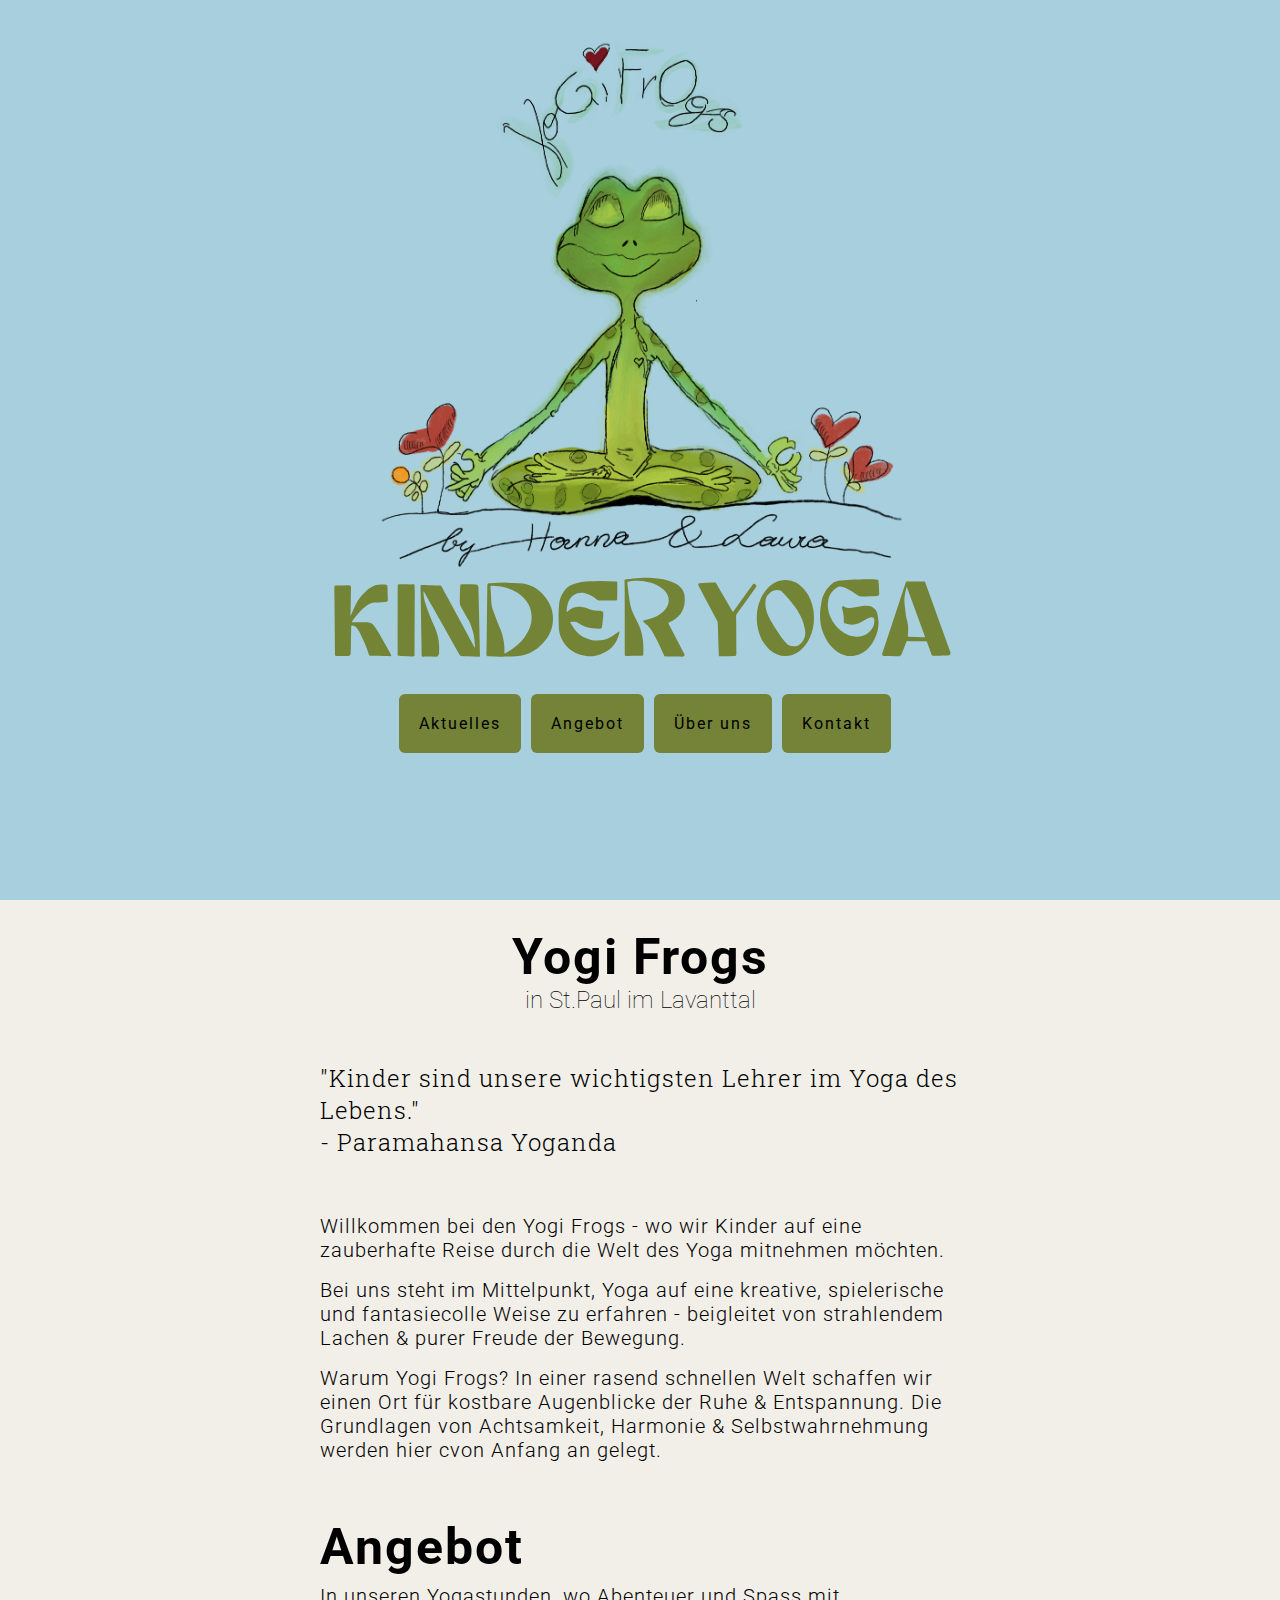
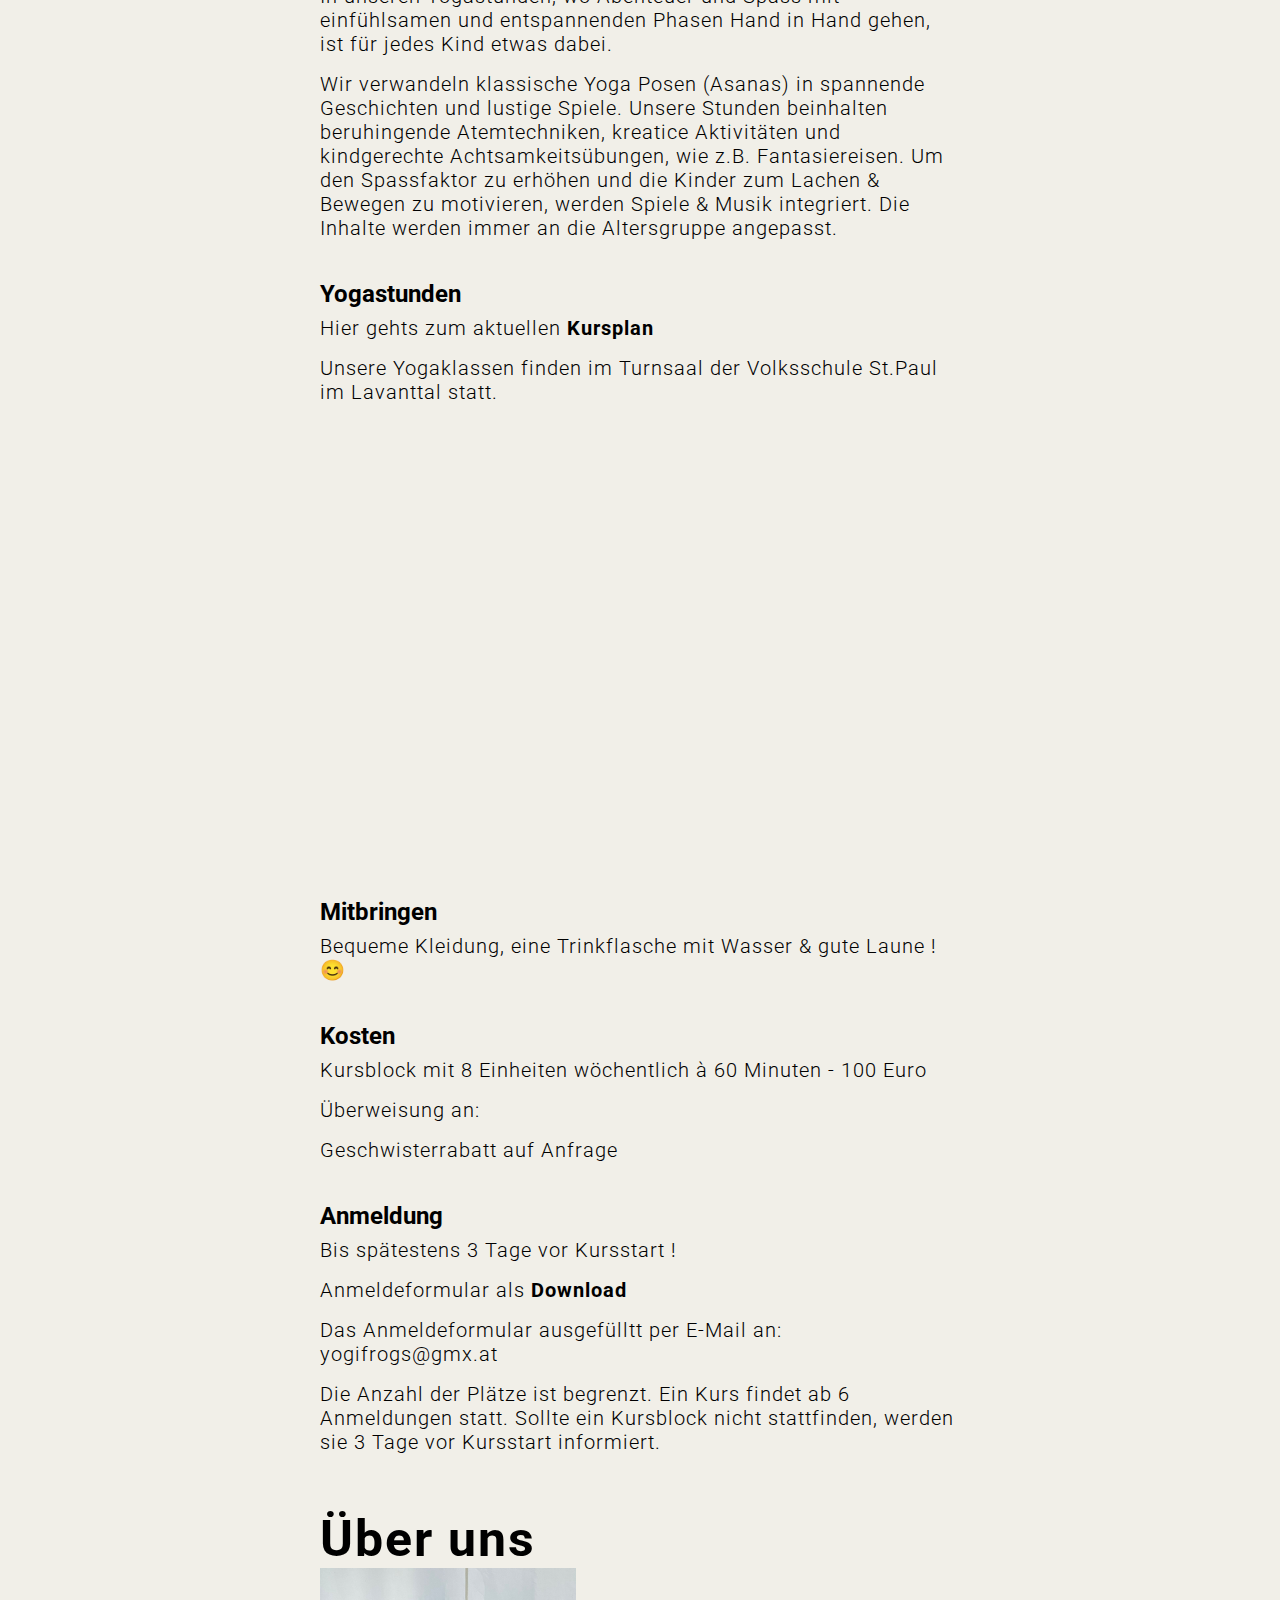
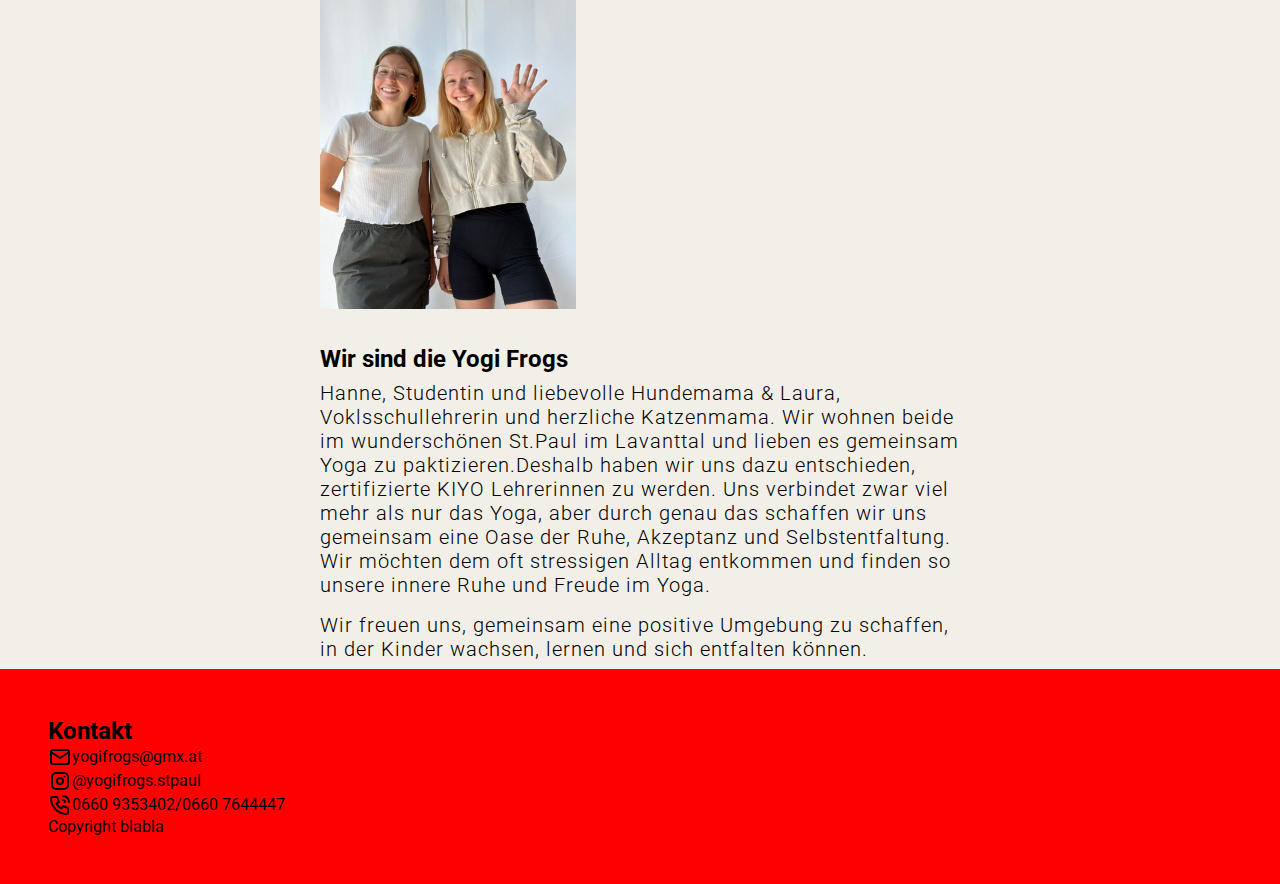
==== commit d918e0fb: "several changes, website v0.1" ====
--- a/index.html
+++ b/index.html
@@ -1,359 +1,104 @@
 <!DOCTYPE html>
-<html><head><meta http-equiv="Content-Type" content="text/html" charset="UTF-8">
-<meta http-equiv="X-UA-Compatible" content="IE=edge,chrome=1">
+<html lang="en">
+<head>
+  <meta charset="UTF-8">
+  <meta name="viewport" content="width=device-width, initial-scale=1.0">
 
-<title>SANJA Kinderyoga</title>
+  <link rel="stylesheet" href="/css/style.css">
+  <link rel="preconnect" href="https://fonts.googleapis.com">
+  <link rel="preconnect" href="https://fonts.gstatic.com" crossorigin>
+  <link href="https://fonts.googleapis.com/css2?family=Roboto+Slab:wght@100;300;500;700&family=Roboto:ital,wght@0,100;0,300;0,400;0,700;1,400&display=swap" rel="stylesheet">
 
+  <title>Yogifrogs</title>
+</head>
+<body>
+  <header>
+    <div class="hero-img">
+      <img class="logo" src="/images/logo.svg" alt="">
+      <img class="typing" src="/images/kinderyoga.svg" alt="">
+    </div>  
 
-  <link rel="shortcut icon" href="favicons/3085-images-favicon.png" type="image/png">
+    <div class="hero-nav">
+      <a href="#aktuelles">
+        <button>Aktuelles</button>
+      </a>
+      <a href="#angebot">
+        <button>Angebot</button>
+      </a>
+      <a href="#ueber-uns">
+        <button>Über uns</button>
+      </a>
+      <a href="#kontakt">
+        <button>Kontakt</button>
+      </a>
+    </div>
+  </header>
+  <div class="flex-center">
+    <section class="aktuelles" id="aktuelles">
+      <h1><center>Yogi Frogs</center></h1>
+      <h2><center>in St.Paul im Lavanttal</center></h2>
+      <p class="quote">"Kinder sind unsere wichtigsten Lehrer im Yoga des Lebens." <br> - Paramahansa Yoganda</p>
+      <p class="text">Willkommen bei den Yogi Frogs -  wo wir Kinder auf eine zauberhafte Reise durch die Welt des Yoga mitnehmen möchten.</p>
+      <p class="text">Bei uns steht im Mittelpunkt, Yoga auf eine kreative, spielerische und fantasiecolle Weise zu erfahren - beigleitet von strahlendem Lachen & purer Freude der Bewegung.</p>
+      <p class="text">Warum Yogi Frogs? In einer rasend schnellen Welt schaffen wir einen Ort für kostbare Augenblicke der Ruhe & Entspannung. Die Grundlagen von Achtsamkeit, Harmonie & Selbstwahrnehmung werden hier cvon Anfang an gelegt.</p>
+    </section>
+  </div>
 
-
-  <meta name="description" content="Kinderyoga">
-
-  <meta name="keywords" content="kinderyoga, yoga, st. gallen, sanja">
-<meta name="referrer" content="no-referrer-when-downgrade">
-
-<meta name="HandheldFriendly" content="True">
-<meta name="MobileOptimized" content="320">
-<meta name="viewport" content="width=device-width, initial-scale=1.0">
-
-<link rel="stylesheet" href="css/css-screen.css">
-<link rel="stylesheet" href="css/css-fonts.css" type="text/css">
-<link rel="stylesheet" href="css/css-fork-awesome.min.css" type="text/css">
-
-<meta property="og:title" content="">
-<meta property="og:description" content="Kinderyoga">
-<meta property="og:type" content="website">
-<meta property="og:url" content="/"><meta property="og:image" content="images/sanja_logo.png"><meta property="og:site_name" content="SANJA Kinderyoga">
-
-<meta name="twitter:card" content="summary_large_image">
-<meta name="twitter:image" content="images/sanja_logo.png">
-
-<meta name="twitter:title" content="">
-<meta name="twitter:description" content="Kinderyoga">
-
-<meta itemprop="name" content="">
-<meta itemprop="description" content="Kinderyoga">
-
-<style>
-      
-      
-      
-     header#site-head {
-          background-color: #A7CEDD;
-     }
-
-      
-     a:hover {
-         color: #E1A029;
-     }
-
-      
-     a.btn {
-         color: #E1A029;
-         background-color: #f2efe8;
-     }
-     a.btn:hover {
-          color: #B67045;
-          background-color: #E1A029;
-     }
-
-      
-     a.fn-item.active {
-          color: #B67045;
-     }
-     a.fn-item:hover {
-          color: #B67045;
-     }
-
-      
-     .post-holder.odd {
-          background: #e4e9eb;
-          color: #B67045;
-     }
-     .post-holder {
-          background: #f2efe8;
-     }
-     body {
-          color: #E1A029;
-          font-weight: 400;
-     }
-
-     .bult {
-          font-size: small;
-     }
-
-     h1,
-     h2,
-     h3,
-     h4,
-     h5,
-     h6 {
-          text-rendering: optimizeLegibility;
-          line-height: 1.3;
-          margin-top: 0;
-          margin-bottom: 10px;
-          font-family: "Roboto Slab", serif;
-     }
-
-     a.btn {
-          font-family: "Oswald", sans-serif;
-     }
-
-     .fixed-nav {
-          font-family:  "Oswald", sans-serif;
-     }
-     
-      
-     .site-footer {
-          color: #FFFFFF;
-          background-color: #A7CEDD;
-     }
-
-     .quote {
-          margin: 3em 0 3em 0;
-     }
-
-     blockquote {
-          margin: 1em 0 0 0;
-          padding: 0 0 0 0.5em;
-          font-size: x-large;
-          font-weight: 300;
-          line-height: 1.3;
-     }
-
-     .quote .cite {
-          margin-top: -15px;
-          padding-left: 20px; 
-          font-size: smaller;
-          font-weight: 300;
-     }
-
-     ul {
-          padding-inline-start: 20px;
-     }
-
-     .space {
-          margin-top: 50px;
-     }
-
-     #header-arrow {
-          color: #f2efe8;
-     }
-
-     #header-arrow:hover {
-         color: #E1A029;
-     }
-
-     .logo {
-          margin-top: -200px;
-     }
-
-     @media (max-height: 600px) {
-          .logo {
-               width: 300px;
-               margin-top: -120px;
-          }
-     }
-
-     @media only screen and (max-width: 500px) {
-          .logo {
-               width: 300px;
-               margin-top: -50px;
-          }
-     }
-
-     @media only screen and (max-height: 500px) and (orientation: landscape) {
-          .logo {
-               width: 250px;
-               margin-top: -140px;
-               margin-bottom: -50px;
-          }
-
-          #header-arrow {
-               font-size: 100px;
-          }
-     }
-
-     @media only screen and (max-height: 360px) and (orientation: landscape) {
-          .logo {
-               width: 250px;
-               margin-top: -145px;
-               margin-bottom: -50px;
-          }
-
-          #header-arrow {
-               font-size: 100px;
-          }
-     }
-
-</style>
-
-<link rel="apple-touch-icon" sizes="180x180" href="favicons/2144-images-apple-touch-icon.png">
-<link rel="icon" type="image/png" sizes="32x32" href="favicons/770-images-favicon-32x32.png">
-<link rel="icon" type="image/png" sizes="16x16" href="favicons/979-images-favicon-16x16.png">
-</head><body>
-
-
-
-<header id="site-head">
-    <div class="vertical">
-        <div id="site-head-content" class="inner">
-
-            <img class="logo" src="images/images-sanja_logo_transparent.svg">
-            
-            <br>
-            
-            
-
-            
-                 <a class="btn site-menu" data-title-anchor="angebot" href="www.sanja-kinderyoga.html">Angebot</a>
-            
-                 <a class="btn site-menu" data-title-anchor="&uuml;ber-uns" href="www.sanja-kinderyoga.html">&Uuml;ber uns</a>
-            
-                 <a class="btn site-menu" data-title-anchor="kontakt" href="www.sanja-kinderyoga.html">Kontakt</a>
-            
-            <i id="header-arrow" class="fa fa-angle-down"></i>
-        </div>
+  <div class="flex-center">
+    <section class="angebot" id="angebot">
+      <h1>Angebot</h1>
+      <p class="text">In unseren Yogastunden, wo Abenteuer und Spass mit einfühlsamen und entspannenden Phasen Hand in Hand gehen, ist für jedes Kind etwas dabei.</p>
+      <p class="text">Wir verwandeln klassische Yoga Posen (Asanas) in spannende Geschichten und lustige Spiele. Unsere Stunden beinhalten beruhingende Atemtechniken, kreatice Aktivitäten und kindgerechte Achtsamkeitsübungen, wie z.B. Fantasiereisen. Um den Spassfaktor zu erhöhen und die Kinder zum Lachen & Bewegen zu motivieren, werden Spiele & Musik integriert. Die Inhalte werden immer an die Altersgruppe angepasst.</p>
+      <h3>Yogastunden</h3>
+      <p class="text">Hier gehts zum aktuellen <a href="/download/Kursplan_1Sem.pdf" class="download" download>Kursplan</a></p>
+      <p class="text">Unsere Yogaklassen finden im Turnsaal der Volksschule St.Paul im Lavanttal statt.</p>
+      <div class="map">
+        <iframe src="https://www.google.com/maps/embed?pb=!1m18!1m12!1m3!1d929.4810625077511!2d14.867716617381815!3d46.70183720009789!2m3!1f0!2f0!3f0!3m2!1i1024!2i768!4f13.1!3m3!1m2!1s0x476fe3cd84ae556d%3A0x7b69b71c56204c37!2sHauptstra%C3%9Fe%2031%2C%209470%20St.%20Paul%20im%20Lavanttal%2C%20Austria!5e0!3m2!1sen!2sfr!4v1692790794950!5m2!1sen!2sfr" width="600" height="450" style="border:0;" allowfullscreen="" loading="lazy" referrerpolicy="no-referrer-when-downgrade"></iframe>
+      </div>
+      <h3>Mitbringen</h3>
+      <p class="text">Bequeme Kleidung, eine Trinkflasche mit Wasser & gute Laune ! 😊</p>
+      <h3>Kosten</h3>
+      <p class="text">Kursblock mit 8 Einheiten wöchentlich à 60 Minuten - 100 Euro</p>
+      <p class="text">Überweisung an:</p>
+      <p class="text">Geschwisterrabatt auf Anfrage</p>
+      <h3>Anmeldung</h3>
+      <p class="text">Bis spätestens 3 Tage vor Kursstart !</p>
+      <p class="text">Anmeldeformular als <a href="/download/Anmeldeformular.pdf" download class="download">Download</a></p>
+      <!-- <p class="text">Hier gehts zum Online Formular <a href="http://">➡️</a></p> -->
+      <p class="text">Das Anmeldeformular ausgefülltt per E-Mail an: <a href="mailto:yogifrogs@gmx.at">yogifrogs@gmx.at</a></p>
+      <p class="text">Die Anzahl der Plätze ist begrenzt. Ein Kurs findet ab 6 Anmeldungen statt. Sollte ein Kursblock nicht stattfinden, werden sie 3 Tage vor Kursstart informiert.</p>
+    </section>
+  </div>
+  <div class="flex-center">
+    <section class="ueber-uns" id="ueber-uns">
+      <h1>Über uns</h1>
+      <div class="img-team">
+        <img src="/images/team-img.jpeg" alt="">
+      </div>
+      <h3>Wir sind die Yogi Frogs</h3>
+      <p class="text">Hanne, Studentin und liebevolle Hundemama & Laura, Voklsschullehrerin und herzliche Katzenmama. Wir wohnen beide im wunderschönen St.Paul im Lavanttal und lieben es gemeinsam Yoga zu paktizieren.Deshalb haben wir uns dazu entschieden, zertifizierte KIYO Lehrerinnen zu werden. Uns verbindet zwar viel mehr als nur das Yoga, aber durch genau das schaffen wir uns gemeinsam eine Oase der Ruhe, Akzeptanz und Selbstentfaltung. Wir möchten dem oft stressigen Alltag entkommen und finden so unsere innere Ruhe und Freude im Yoga.</p>
+      <p class="text">Wir freuen uns, gemeinsam eine positive Umgebung zu schaffen, in der Kinder wachsen, lernen und sich entfalten können.</p>
+    </section>
+  </div>
+  <section class="footer" id="kontakt">
+    <div class="flex-start">
+    <h3>Kontakt</h3>
+    <div class="mail">
+      <img src="/images/mail.svg" alt="">
+      <a href="mailto:yogifrogs@gmx.at" class="mail">yogifrogs@gmx.at</a>
     </div>
-</header>
-<main class="content" role="main">
-
-    <div class="fixed-nav">
+    <div class="instagram">
+      <img src="/images/brand-instagram.svg" alt="">
+      <a href="" class="instagram">@yogifrogs.stpaul</a>
+    </div>
+    <div class="phone">
+      <img src="/images/phone-call.svg" alt="">
+      <a href="tel:+">0660 9353402</a>/<a href="tel:+"> 0660 7644447</a>
+    </div>
+    <div class="copyright">Copyright blabla</div>
     </div>
     
-        <div class="post-holder">
-            <article id="sanja-kinderyoga-in-stgallen" class="post first ">
-                <header class="post-header">
-                    <h2 class="post-title">SANJA Kinderyoga in St.Gallen</h2>
-                </header>
-                <section class="post-content">
-                    <div class="quote">
-    <blockquote>
-        <p>It's your light that lights the world.</p>
-    </blockquote>
-    <p class="cite">&mdash; Rumi</p>
-</div>
 
-<p>SANJA Kinderyoga m&ouml;chte Kindern die Welt des Yoga auf spielerische, kreative und fantasievolle Weise n&auml;herbringen. Dabei stehen Freude und Spass an der Bewegung an erster Stelle.</p>
-<p>Warum Kinderyoga? In unserer hektischen und schnelllebigen Welt ist es immer wichtiger, Momente des Innehaltens, der Entspannung und des In-sich-Hineinsp&uuml;rens &ndash; bereits f&uuml;r die J&uuml;ngsten &ndash; zu kultivieren.</p>
-<p>Kinderyoga wirkt sich positiv auf die Entwicklung der Kinder aus:</p>
-<ul>
-<li>Unterst&uuml;tzt die gesamte Pers&ouml;nlichkeitsentwicklung</li>
-<li>Lehrt Entspannung, Stressreduktion und Umgang mit Emotionen</li>
-<li>Erweitert das Bewusstsein f&uuml;r Natur, Tiere und Umwelt</li>
-<li>N&auml;hrt die Kreativit&auml;t und das Vorstellungsverm&ouml;gen</li>
-<li>Verbessert die Konzentration, Grob- und Feinmotorik sowie Koordinationsf&auml;higkeit</li>
-<li>St&auml;rkt die psychische Stabilit&auml;t, das Selbstvertrauen, die K&ouml;rperkraft und Flexibilit&auml;t</li>
-</ul>
-
-                </section>
-            </article>
-            <div class="post-after"></div>
-        </div>
-    
-        <div class="post-holder">
-            <article id="angebot" class="post  ">
-                <header class="post-header">
-                    <h2 class="post-title">Angebot</h2>
-                </header>
-                <section class="post-content">
-                    <p>In unseren Yogalektionen f&uuml;r Kinder tauchen wir in die Welt der Tiere ein, bewegen uns als Tiger, Schlangen oder Elefanten, entspannen uns auf magischen Fantasiereisen und nehmen mit kreativen Yoga-Spielen unseren K&ouml;rper bewusst wahr. Dabei unterst&uuml;tzen uns Lieder und die Kl&auml;nge von Instrumenten. Der Inhalt wird der Altersgruppe angepasst.</p>
-<div class="space">
-</div>
-
-<p><img src="images/images-animals.svg" alt="Tiere beim Yoga"></p>
-<div class="space">
-</div>
-
-<p><strong>Yogastunden</strong></p>
-<p>Aktuell bieten wir im Zentrum von St. Gallen und im Schorenquartier Stunden f&uuml;r Kinder im Alter von 4-6 Jahren an.</p>
-<p>Die neuen Daten bis Ende 2023 werden Anfang August ver&ouml;ffentlicht. Wir w&uuml;nschen euch bis dahin eine sch&ouml;ne und erfrischende Sommerzeit.
-</p><ul>
-    
-
-
-
-
-
-</ul>
-
-<p><strong>Mitbringen</strong></p>
-<p>Bequeme Kleidung, in der du dich gut bewegen kannst.</p>
-<p><strong>Kosten</strong></p>
-<ul>
-<li>Einzelstunde (60 Minuten) &agrave; CHF 18.-</li>
-<li>5er-Abo &agrave; CHF 75.-</li>
-<li>Geschwisterrabatt auf Anfrage</li>
-<li>Zahlbar via Twint oder Bargeld</li>
-</ul>
-<p><strong>Anmeldung</strong></p>
-<p>Bis sp&auml;testens 3 Tage vor der Veranstaltung per E-Mail an <a href="mailto:sanja-kinderyoga@outlook.com">sanja-kinderyoga@outlook.com</a>.</p>
-<p>Die Anzahl Pl&auml;tze ist begrenzt.</p>
-<p><strong>Durchf&uuml;hrungsorte</strong></p>
-<p>Yoga in der Altstadt GmbH<br>
-Bleichestrasse 11<br>
-9000 St.Gallen<br>
-<i class="fa fa-map-marker"></i>&nbsp;<a href="https://goo.gl/maps/V7fXiZTk7GXM8wFX6">Wegbeschreibung</a></p>
-<p>Gemeinschaftsraum EBG<br>
-Tambourenstrasse 30<br>
-9000 St.Gallen<br>
-<i class="fa fa-map-marker"></i>&nbsp;<a href="https://goo.gl/maps/KuVabSKCNgDjjPa8A">Wegbeschreibung</a></p>
-<p>Auf Anfrage kommen wir auch sehr gerne in Kindertagesst&auml;tten, Spielgruppen, Kinderg&auml;rten, Primarschulen und weiteren Institutionen vorbei.</p>
-
-                </section>
-            </article>
-            <div class="post-after"></div>
-        </div>
-    
-        <div class="post-holder">
-            <article id="&uuml;ber-uns" class="post  ">
-                <header class="post-header">
-                    <h2 class="post-title">&Uuml;ber uns</h2>
-                </header>
-                <section class="post-content">
-                    <p><img src="images/images-team.jpeg" alt="Team"></p>
-<p>Wir sind SANJA - Janine Hofstetter, Primarlehrerin und Kulturvermittlerin &amp; Sandra Rohner, CaseManagerin und K&uuml;nstlerin. Beide in St.Gallen zuhause und selbst seit vielen Jahren begeisterte Yoga-&Uuml;bende und Liebhaberinnen der Natur, Kulinarik, Kunst und Kultur.</p>
-<p>Indem wir auf eine freud- und humorvolle Art und Weise bereits unseren J&uuml;ngsten die Vorteile von Yoga n&auml;herbringen, m&ouml;chten wir dem oft stressigen Alltag mit zu viel Leistungsdruck mehr Gelassenheit, Freude und Leichtigkeit entgegensetzen.</p>
-<p>Wir freuen uns darauf, die Pers&ouml;nlichkeitsentwicklung der Kinder mit Yoga unterst&uuml;tzen zu d&uuml;rfen!</p>
-
-                </section>
-            </article>
-            <div class="post-after"></div>
-        </div>
-    
-        <div class="post-holder">
-            <article id="kontakt" class="post  last">
-                <header class="post-header">
-                    <h2 class="post-title">Kontakt</h2>
-                </header>
-                <section class="post-content">
-                    <p><i class="fa fa-envelope"></i>&nbsp;<a href="mailto:sanja-kinderyoga@outlook.com">sanja-kinderyoga@outlook.com</a><br>
-<i class="fa fa-instagram"></i>&nbsp;<a href="https://www.instagram.com/sanja_kinderyoga">sanja_kinderyoga</a></p>
-
-                </section>
-            </article>
-            <div class="post-after"></div>
-        </div>
-    
-</main>
-<footer class="site-footer">
-  <div class="inner">
-    
-      <section class="copyright">&copy; SANJA Kinderyoga</section>
-
-
-    <section></section>
-    
-
-  </div>
-</footer>
-
-    <script type="text/javascript" src="js/4538-js-jquery-3.6.0.min.js"></script>
-
-    
-    <script type="text/javascript" src="js/8514-js-icons.js"></script>
-    <script type="text/javascript" src="js/3095-js-index.js"></script>
-    
+  </section>
 </body>
-</html>
+</html>--- a/css/style.css
+++ b/css/style.css
@@ -0,0 +1,163 @@
+*{
+  padding: 0;
+  margin: 0;
+  font-family: Roboto;
+}
+
+html{
+  scroll-behavior: smooth;
+}
+
+body{
+  background-color: #F1EFE8;
+}
+
+a{
+  text-decoration: none;
+  color: black;
+}
+
+h1{
+  font-weight: 700;
+  font-size: 3.125rem;
+  letter-spacing: 2px;
+}
+
+h2{
+  font-weight: 100;
+}
+
+h3{
+  font-size: 1.5rem;
+  padding-top: 2rem;
+}
+
+p{
+  font-size: 1.25rem;
+  font-weight: 300;
+  letter-spacing: 1px;
+  padding: 8px 0
+}
+
+button{
+  border: none;
+  background: none;
+  text-decoration: none;
+}
+
+header{
+  width: 100vw;
+  height: 100vh;
+  background-color: #A7CFDD;
+}
+
+.flex-center{
+  display: flex;
+  align-items: center;
+  justify-content: center;
+}
+
+.hero-img{
+  display: flex;
+  flex-direction: column;
+  align-items: space-between;
+  padding-top: 2rem;
+}
+
+.logo{
+  max-height:60vh;
+  align-self: center;
+}
+
+.typing{
+  max-height:10vh;
+  align-self: center;
+}
+
+.hero-nav{
+  display: flex;
+  flex-direction: row;
+  justify-content: center;
+  align-items: center;
+  margin-top: 2rem;
+}
+
+.hero-nav button{
+  font-size: 16px;
+  border-radius: 6px;
+  background: #748337;
+  padding: 20px;
+  cursor: pointer;
+  letter-spacing: 2px;
+  margin-left: 10px;
+}
+
+.hero-nav button:hover{
+  background: #81923b;
+}
+
+.aktuelles{
+  max-width: 50%;
+  padding-top: 1.725rem;
+}
+
+.quote{
+  padding-top: 3rem;
+  padding-bottom: 3rem;
+  font-family: Roboto Slab;
+  font-size: 1.5rem;
+}
+
+.angebot{
+  max-width: 50%;
+  padding-top: 3rem;
+}
+
+.download{
+  font-weight: 700;
+}
+
+.download:hover{
+  text-decoration: underline;
+}
+
+.ueber-uns{
+  max-width: 50%;
+  padding-top: 3rem;
+}
+
+.img-team img{
+  max-width: 40%;
+}
+
+.footer{
+  padding: 3rem;
+  background-color: red;
+  font-size: 1rem;
+}
+
+.flex-start{
+  display: flex;
+  flex-direction: column;
+  justify-content: start;
+}
+
+.mail{
+  display: flex;
+  align-items: center;
+}
+
+.instagram{
+  display: flex;
+  align-items: center;
+}
+
+.phone{
+  display: flex;
+  align-items: center;
+}
+
+.footer h3{
+  font-size: 1.5rem;
+  padding: 0;
+}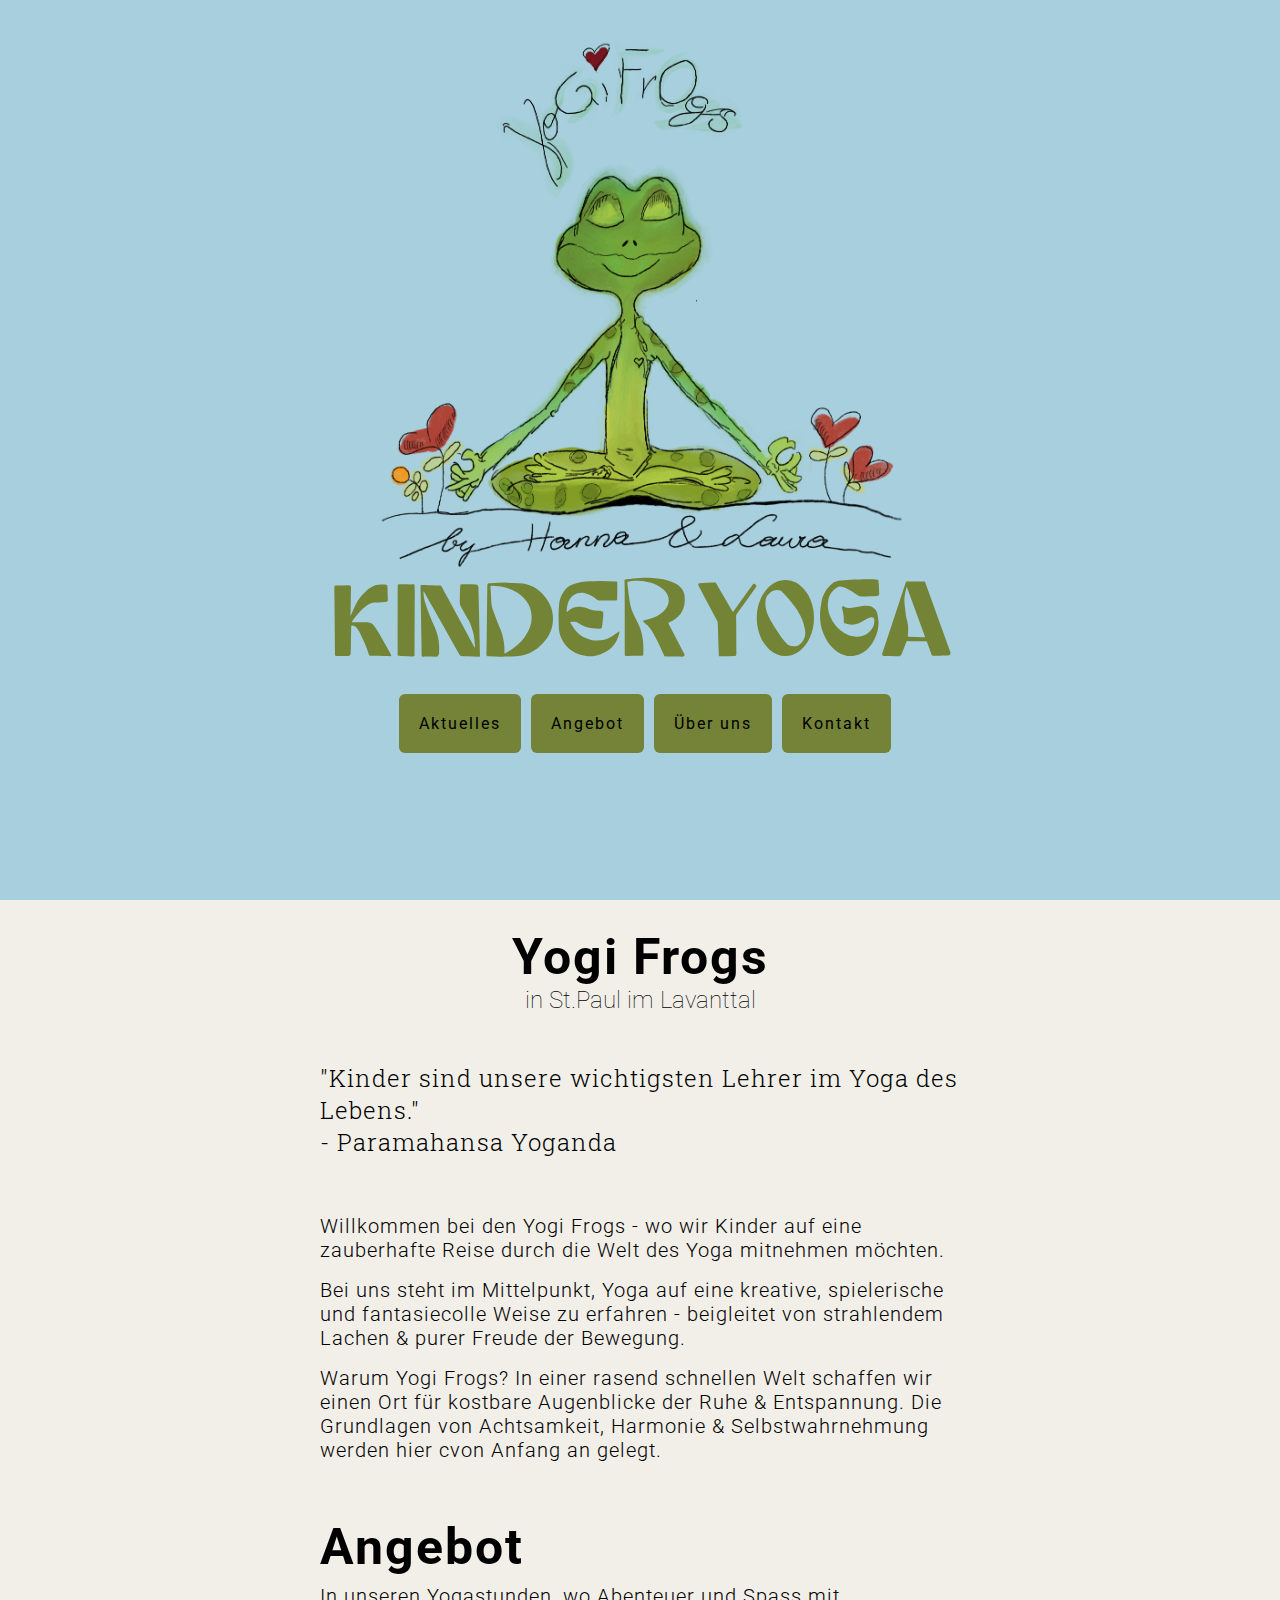
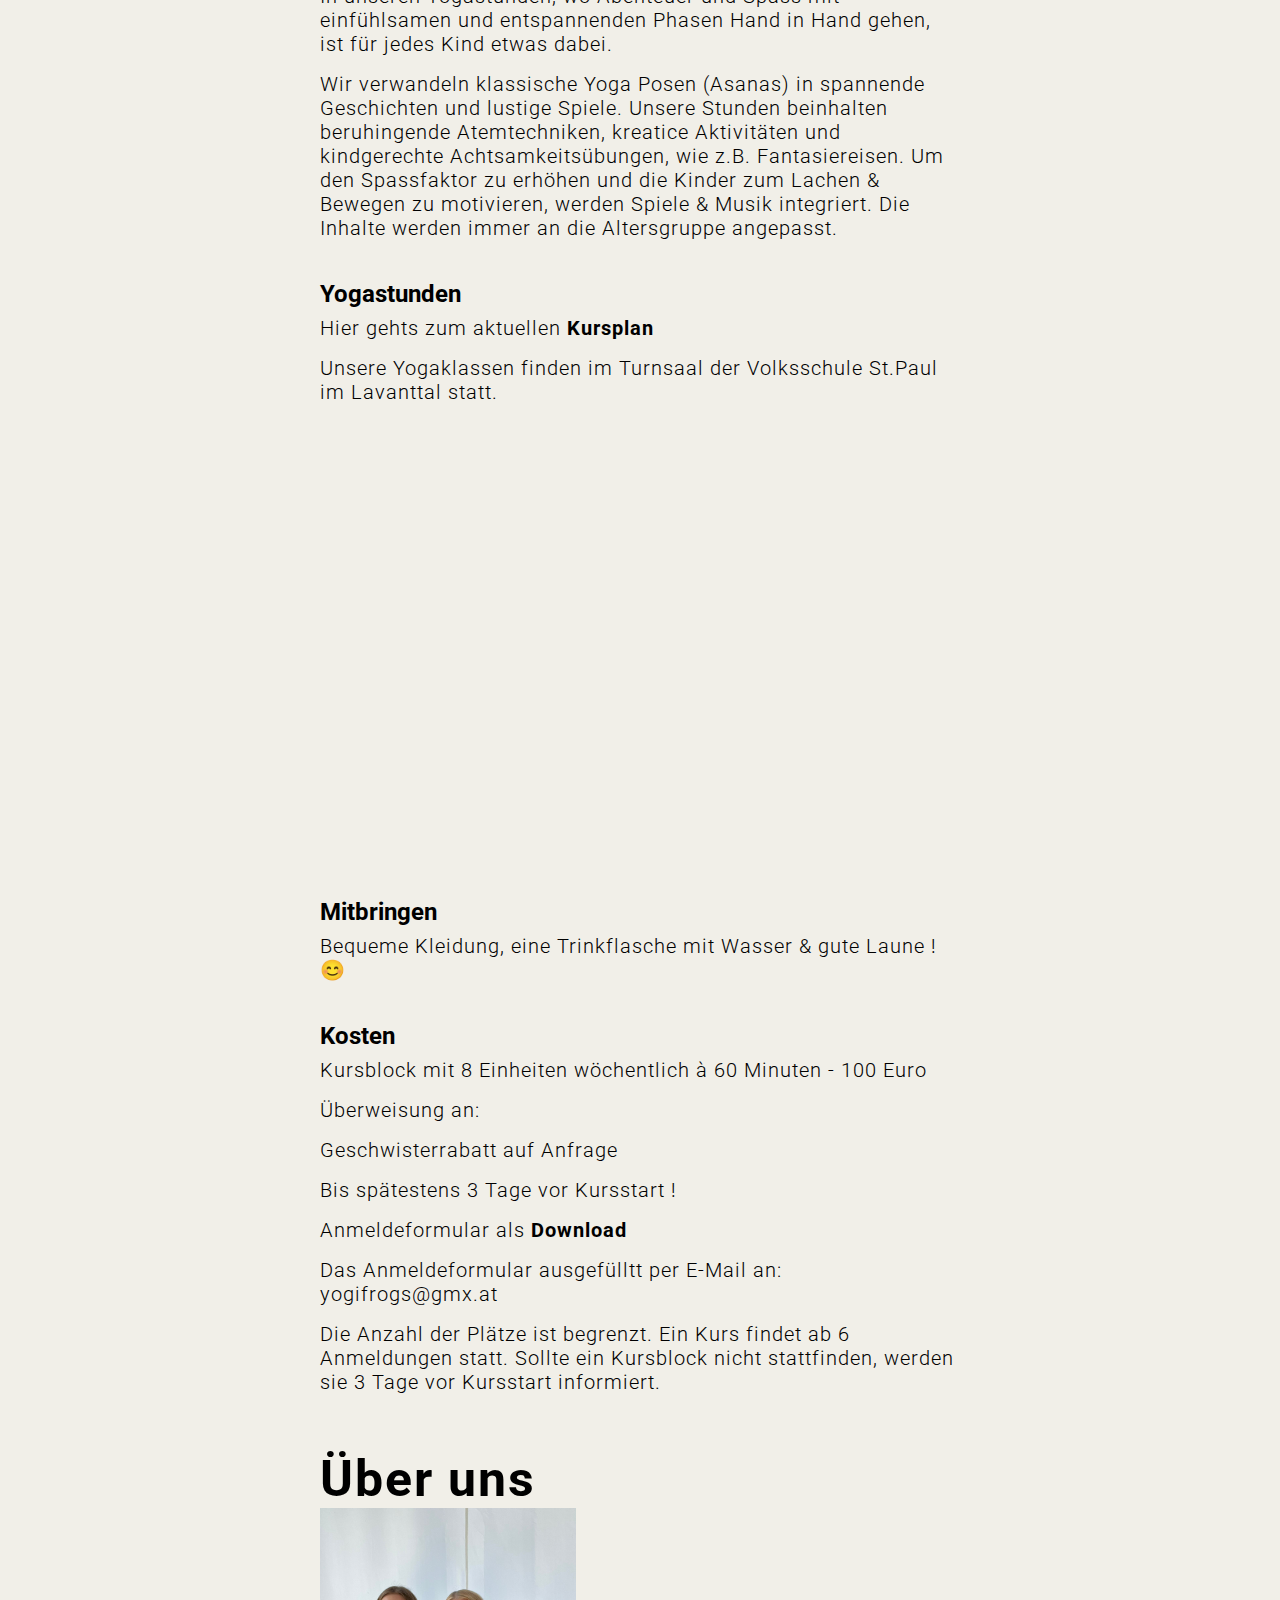
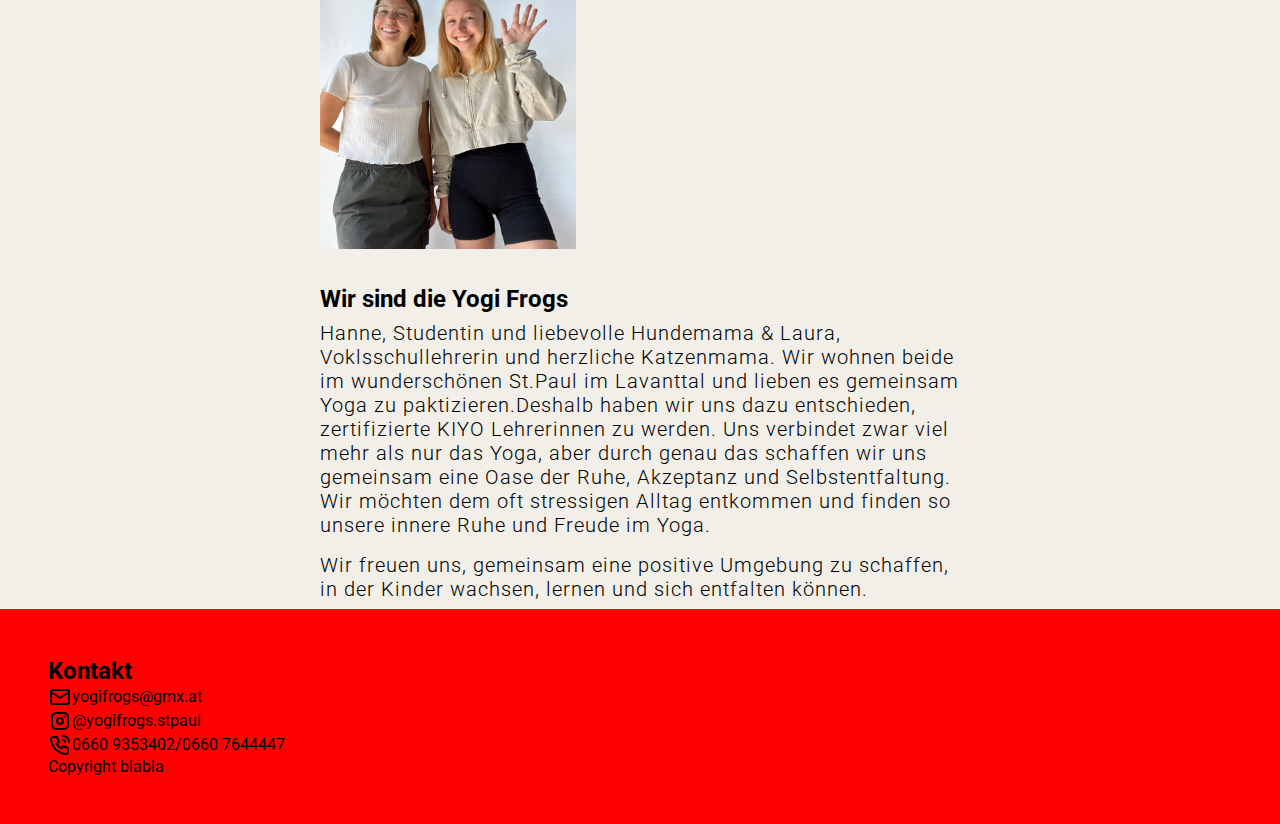
==== commit faa872f6: "added gitignore" ====
--- a/index.html
+++ b/index.html
@@ -61,7 +61,7 @@
       <p class="text">Kursblock mit 8 Einheiten wöchentlich à 60 Minuten - 100 Euro</p>
       <p class="text">Überweisung an:</p>
       <p class="text">Geschwisterrabatt auf Anfrage</p>
-      <h3>Anmeldung</h3>
+      <!-- <h3>Anmeldung</h3> -->
       <p class="text">Bis spätestens 3 Tage vor Kursstart !</p>
       <p class="text">Anmeldeformular als <a href="/download/Anmeldeformular.pdf" download class="download">Download</a></p>
       <!-- <p class="text">Hier gehts zum Online Formular <a href="http://">➡️</a></p> -->
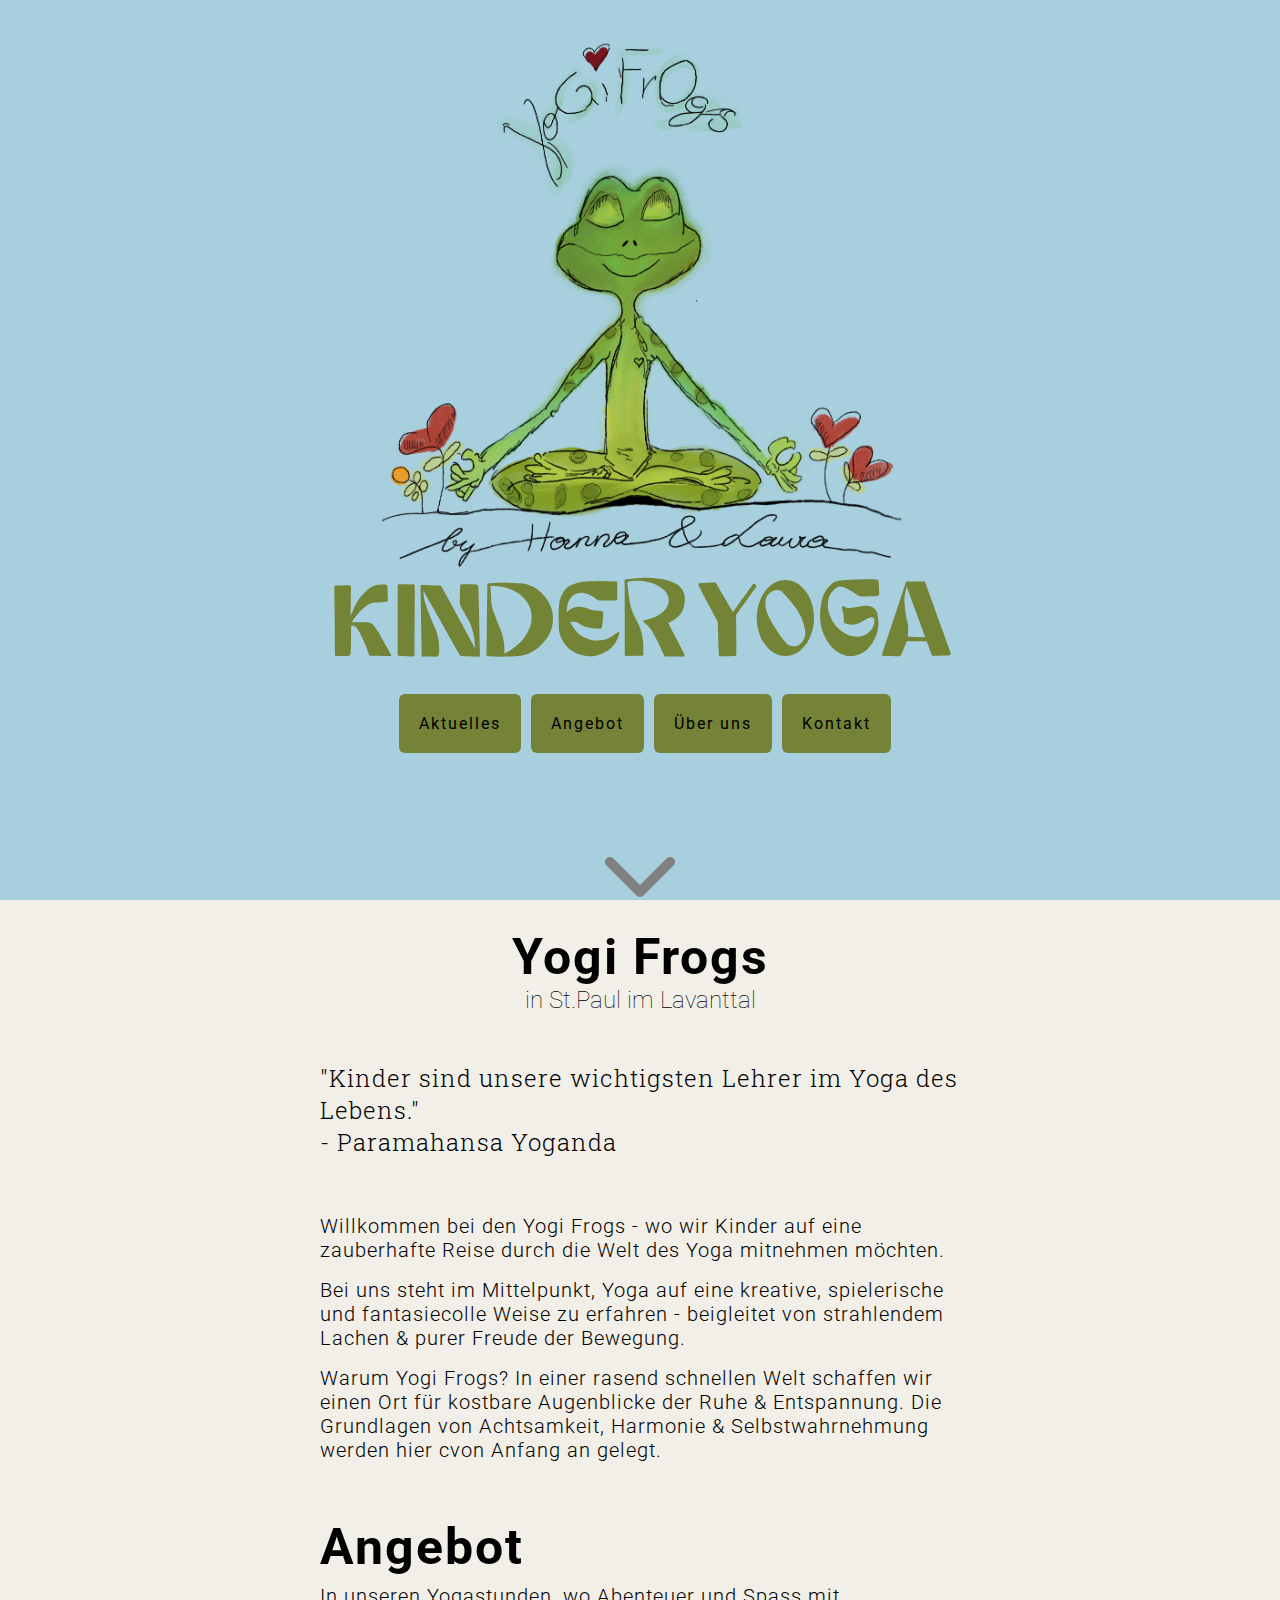
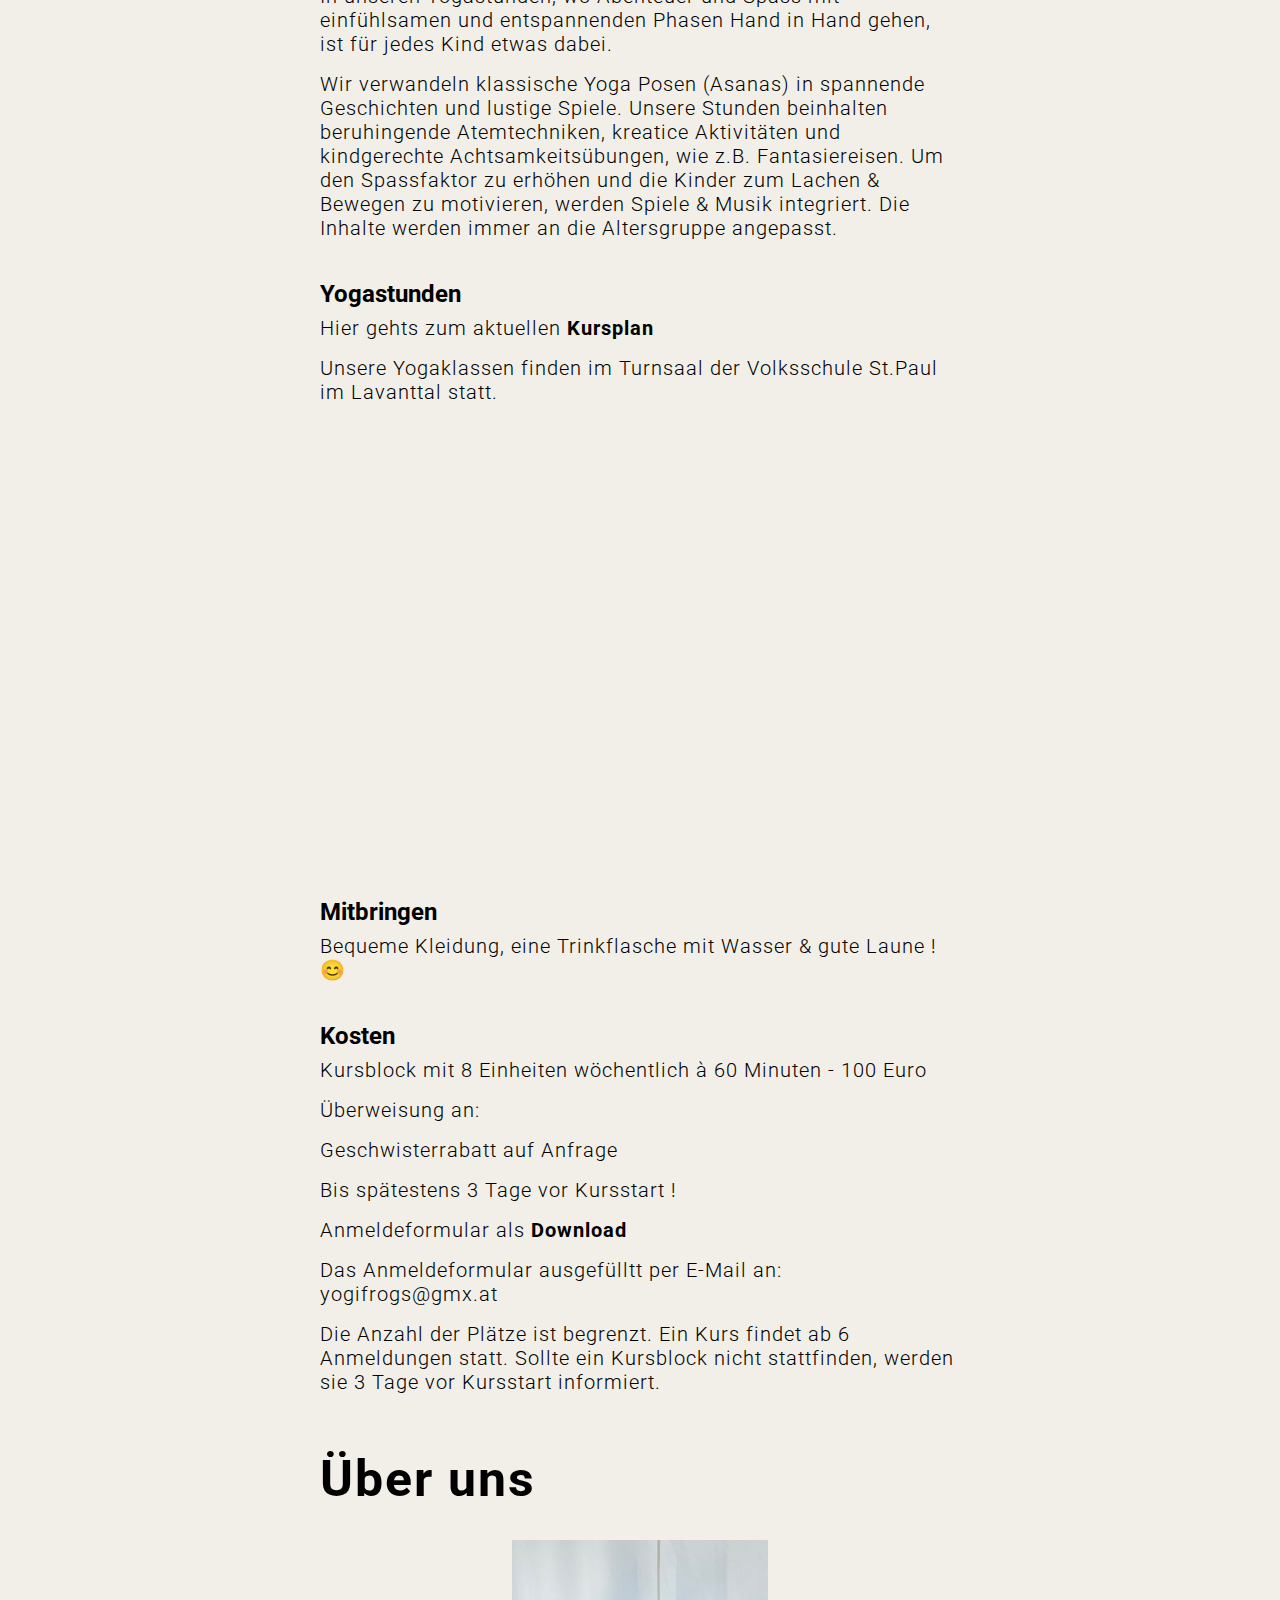
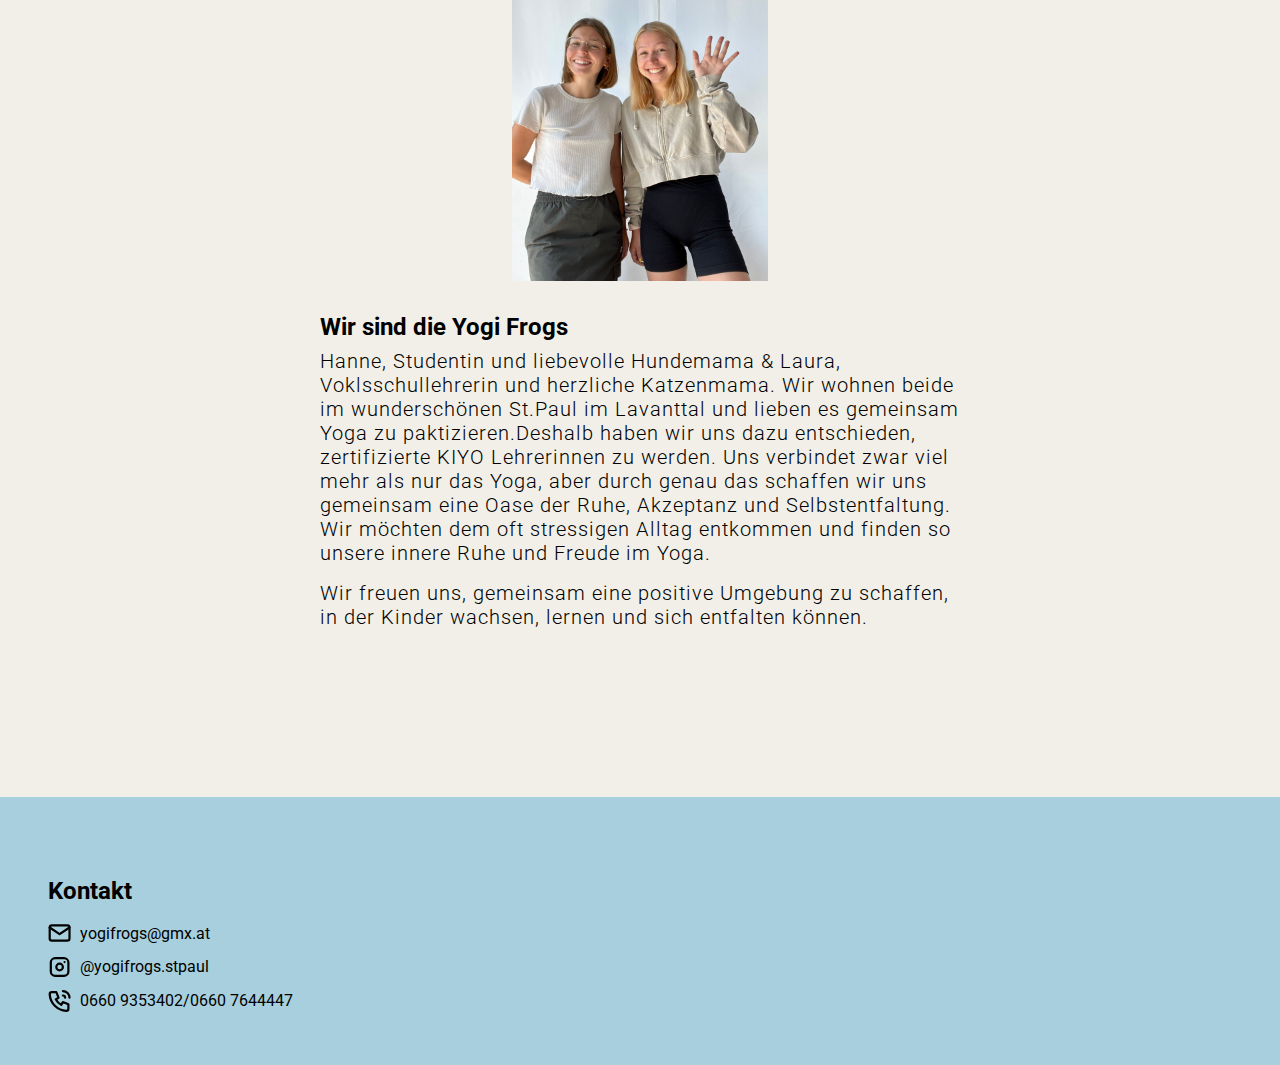
==== commit 1d35caef: "website version 1.0" ====
--- a/index.html
+++ b/index.html
@@ -32,6 +32,9 @@
         <button>Kontakt</button>
       </a>
     </div>
+    <div class="scroll-down">
+      <a href="#aktuelles"><img src="/images/chevron-down.svg" alt=""></a>
+    </div>
   </header>
   <div class="flex-center">
     <section class="aktuelles" id="aktuelles">
@@ -53,7 +56,7 @@
       <p class="text">Hier gehts zum aktuellen <a href="/download/Kursplan_1Sem.pdf" class="download" download>Kursplan</a></p>
       <p class="text">Unsere Yogaklassen finden im Turnsaal der Volksschule St.Paul im Lavanttal statt.</p>
       <div class="map">
-        <iframe src="https://www.google.com/maps/embed?pb=!1m18!1m12!1m3!1d929.4810625077511!2d14.867716617381815!3d46.70183720009789!2m3!1f0!2f0!3f0!3m2!1i1024!2i768!4f13.1!3m3!1m2!1s0x476fe3cd84ae556d%3A0x7b69b71c56204c37!2sHauptstra%C3%9Fe%2031%2C%209470%20St.%20Paul%20im%20Lavanttal%2C%20Austria!5e0!3m2!1sen!2sfr!4v1692790794950!5m2!1sen!2sfr" width="600" height="450" style="border:0;" allowfullscreen="" loading="lazy" referrerpolicy="no-referrer-when-downgrade"></iframe>
+        <iframe src="https://www.google.com/maps/embed?pb=!1m18!1m12!1m3!1d929.4810625077511!2d14.867716617381815!3d46.70183720009789!2m3!1f0!2f0!3f0!3m2!1i1024!2i768!4f13.1!3m3!1m2!1s0x476fe3cd84ae556d%3A0x7b69b71c56204c37!2sHauptstra%C3%9Fe%2031%2C%209470%20St.%20Paul%20im%20Lavanttal%2C%20Austria!5e0!3m2!1sen!2sfr!4v1692790794950!5m2!1sen!2sfr" allowfullscreen="" loading="lazy" referrerpolicy="no-referrer-when-downgrade"></iframe>
       </div>
       <h3>Mitbringen</h3>
       <p class="text">Bequeme Kleidung, eine Trinkflasche mit Wasser & gute Laune ! 😊</p>
@@ -82,20 +85,19 @@
   </div>
   <section class="footer" id="kontakt">
     <div class="flex-start">
-    <h3>Kontakt</h3>
-    <div class="mail">
-      <img src="/images/mail.svg" alt="">
-      <a href="mailto:yogifrogs@gmx.at" class="mail">yogifrogs@gmx.at</a>
-    </div>
-    <div class="instagram">
-      <img src="/images/brand-instagram.svg" alt="">
-      <a href="" class="instagram">@yogifrogs.stpaul</a>
-    </div>
-    <div class="phone">
-      <img src="/images/phone-call.svg" alt="">
-      <a href="tel:+">0660 9353402</a>/<a href="tel:+"> 0660 7644447</a>
-    </div>
-    <div class="copyright">Copyright blabla</div>
+      <h3>Kontakt</h3>
+      <div class="footer-item">
+        <img src="/images/mail.svg" alt="">
+        <a href="mailto:yogifrogs@gmx.at" class="mail">yogifrogs@gmx.at</a>
+      </div>
+      <div class="footer-item">
+        <img src="/images/brand-instagram.svg" alt="">
+        <a href="https://www.instagram.com/yogifrogs_stpaul" class="instagram">@yogifrogs.stpaul</a>
+      </div>
+      <div class="footer-item">
+        <img src="/images/phone-call.svg" alt="">
+        <a href="tel:+43 660 9353402">0660 9353402</a>/<a href="tel:+43 660 7644447"> 0660 7644447</a>
+      </div>
     </div>
     
 
--- a/css/style.css
+++ b/css/style.css
@@ -96,6 +96,17 @@
   background: #81923b;
 }
 
+.scroll-down{
+  display: flex;
+  align-items: center;
+  justify-content: center;
+  padding-top: 7rem;
+}
+
+.scroll-down a img{
+  scale: 5;
+}
+
 .aktuelles{
   max-width: 50%;
   padding-top: 1.725rem;
@@ -121,9 +132,23 @@
   text-decoration: underline;
 }
 
+.map iframe{
+  border: 0;
+  width: 600px;
+  height: 450px;
+}
+
 .ueber-uns{
   max-width: 50%;
   padding-top: 3rem;
+  padding-bottom: 10rem;
+}
+
+.img-team{
+  padding-top: 2rem;
+  display: flex;
+  align-items: center;
+  justify-content: center;
 }
 
 .img-team img{
@@ -132,7 +157,7 @@
 
 .footer{
   padding: 3rem;
-  background-color: red;
+  background-color: #A7CFDD;
   font-size: 1rem;
 }
 
@@ -140,24 +165,127 @@
   display: flex;
   flex-direction: column;
   justify-content: start;
-}
-
-.mail{
-  display: flex;
-  align-items: center;
-}
-
-.instagram{
-  display: flex;
-  align-items: center;
-}
-
-.phone{
-  display: flex;
-  align-items: center;
+  align-content: center;
+}
+
+.footer-item{
+  display: flex;
+  align-items: center;
+  margin: .3rem 0;
+  font-size: 1rem;
+}
+
+.footer-item img{
+  padding-right: .5rem;
+  scale: 1.1;
 }
 
 .footer h3{
   font-size: 1.5rem;
-  padding: 0;
+  padding-bottom: .725rem;
+}
+
+@media (max-width: 1024px) {
+  .map iframe{
+    width: 400px;
+    height: 250px;
+  }
+}
+
+@media (max-width: 400px) {
+  h1{
+    font-weight: 700;
+    font-size: 2.125rem;
+    letter-spacing: 2px;
+  }
+  
+  h2{
+    font-weight: 100;
+    font-size: 1.5rem;
+  }
+  
+  h3{
+    font-size: 1rem;
+    padding-top: 2rem;
+  }
+  
+  p{
+    font-size: .75rem;
+    font-weight: 300;
+    letter-spacing: 1px;
+    padding: 8px 0
+  }
+
+  .quote{
+    font-size: 1.25rem;
+  }
+
+  .map iframe{
+    width: 250px;
+    height: 250px;
+  }
+
+  .hero-nav{
+    display: flex;
+    flex-direction: column;
+    align-items: center;
+    justify-content: center;
+    align-content: center;
+    margin-top: 2rem;
+  }
+  
+  .hero-nav button{
+    font-size: 12px;
+    border-radius: 6px;
+    background: #748337;
+    padding: 12px;
+    cursor: pointer;
+    letter-spacing: 2px;
+    margin-top: 10px;
+  }
+
+  .scroll-down{
+    display: flex;
+    align-items: center;
+    justify-content: center;
+    padding-top: 3rem;
+  }
+
+  .footer{
+    padding: 1rem;
+    background-color: #A7CFDD;
+    font-size: 1rem;
+  }
+
+  .footer-item{
+    display: flex;
+    align-items: center;
+    margin: .1rem 0;
+    font-size: .75rem;
+  }
+  
+  .footer-item img{
+    padding-right: .5rem;
+    scale: .9;
+  }
+  
+  .footer h3{
+    font-size: 1rem;
+    padding-bottom: .125rem;
+  }
+
+  .aktuelles{
+    max-width: 70%;
+    padding-top: 1.725rem;
+  }
+  .angebot{
+    max-width: 70%;
+    padding-top: 3rem;
+  }
+  .ueber-uns{
+    max-width: 70%;
+    padding-top: 3rem;
+    padding-bottom: 5rem;
+  }
+
 }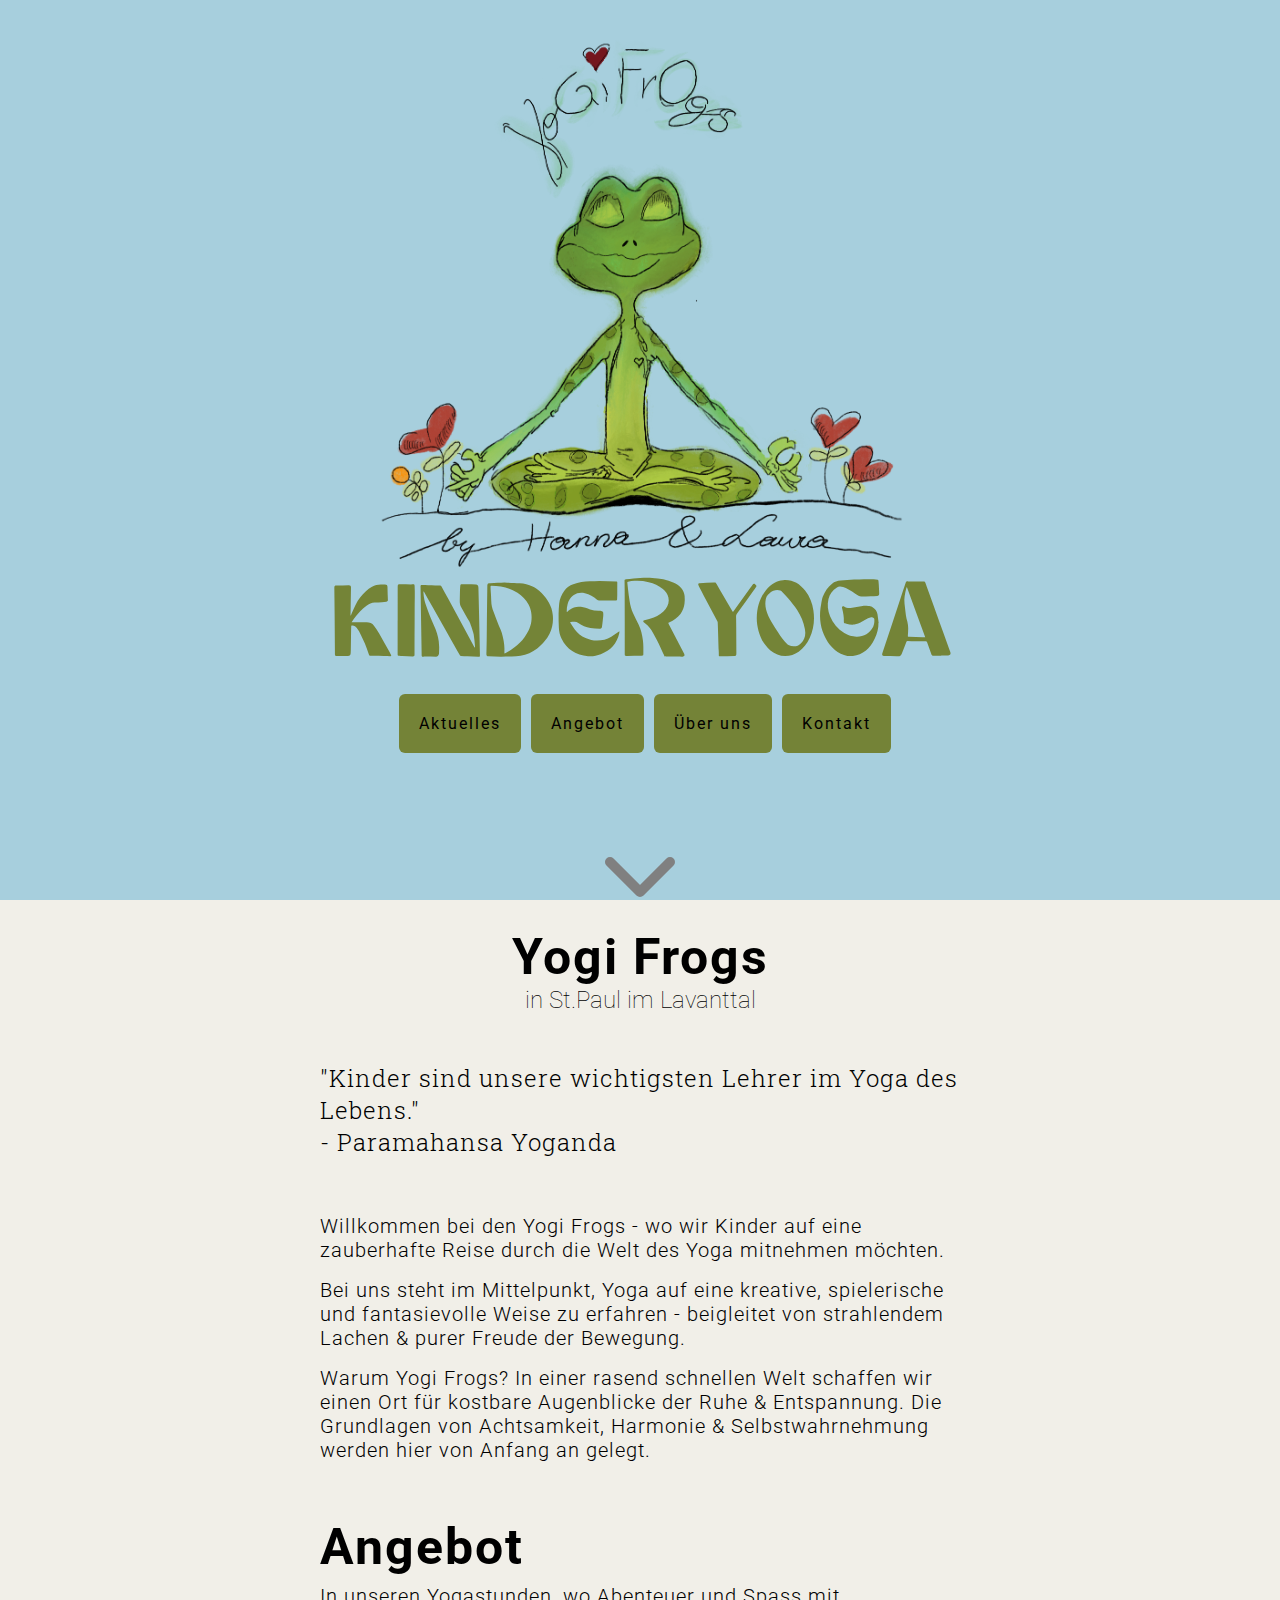
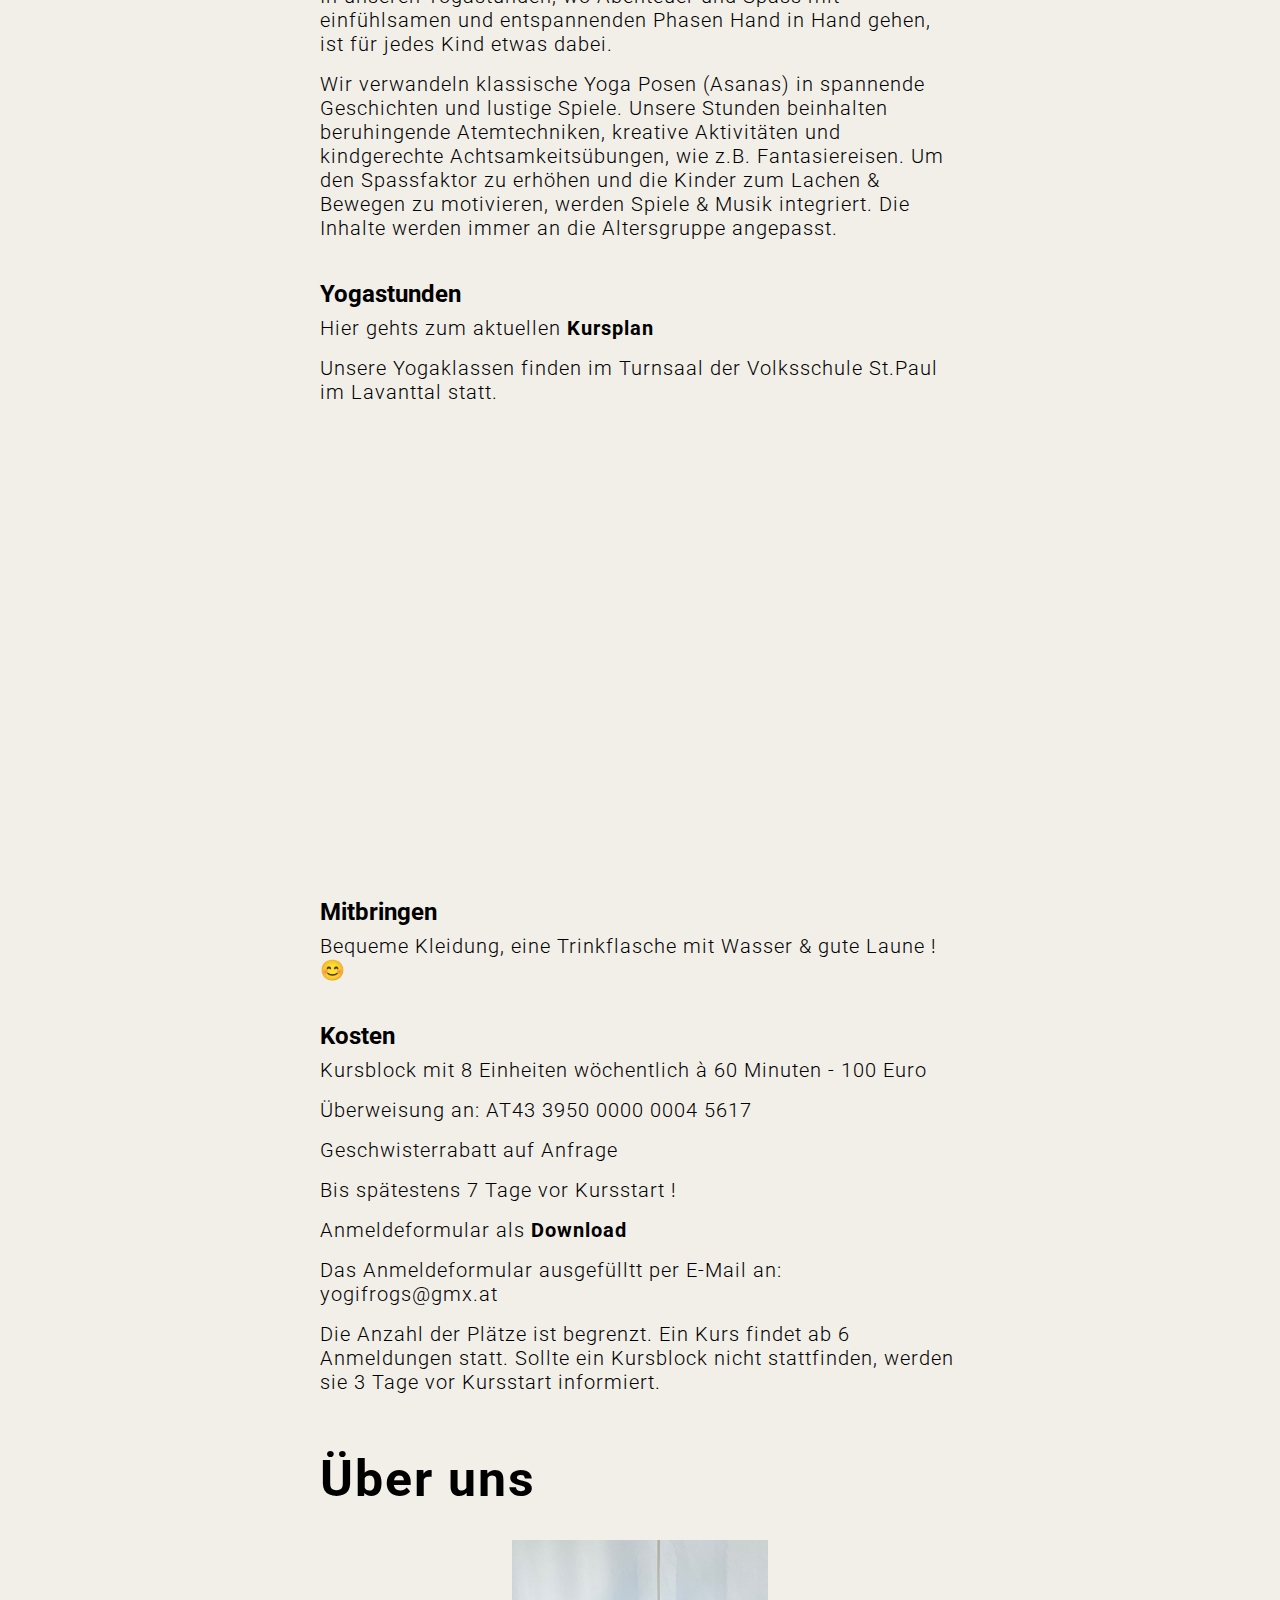
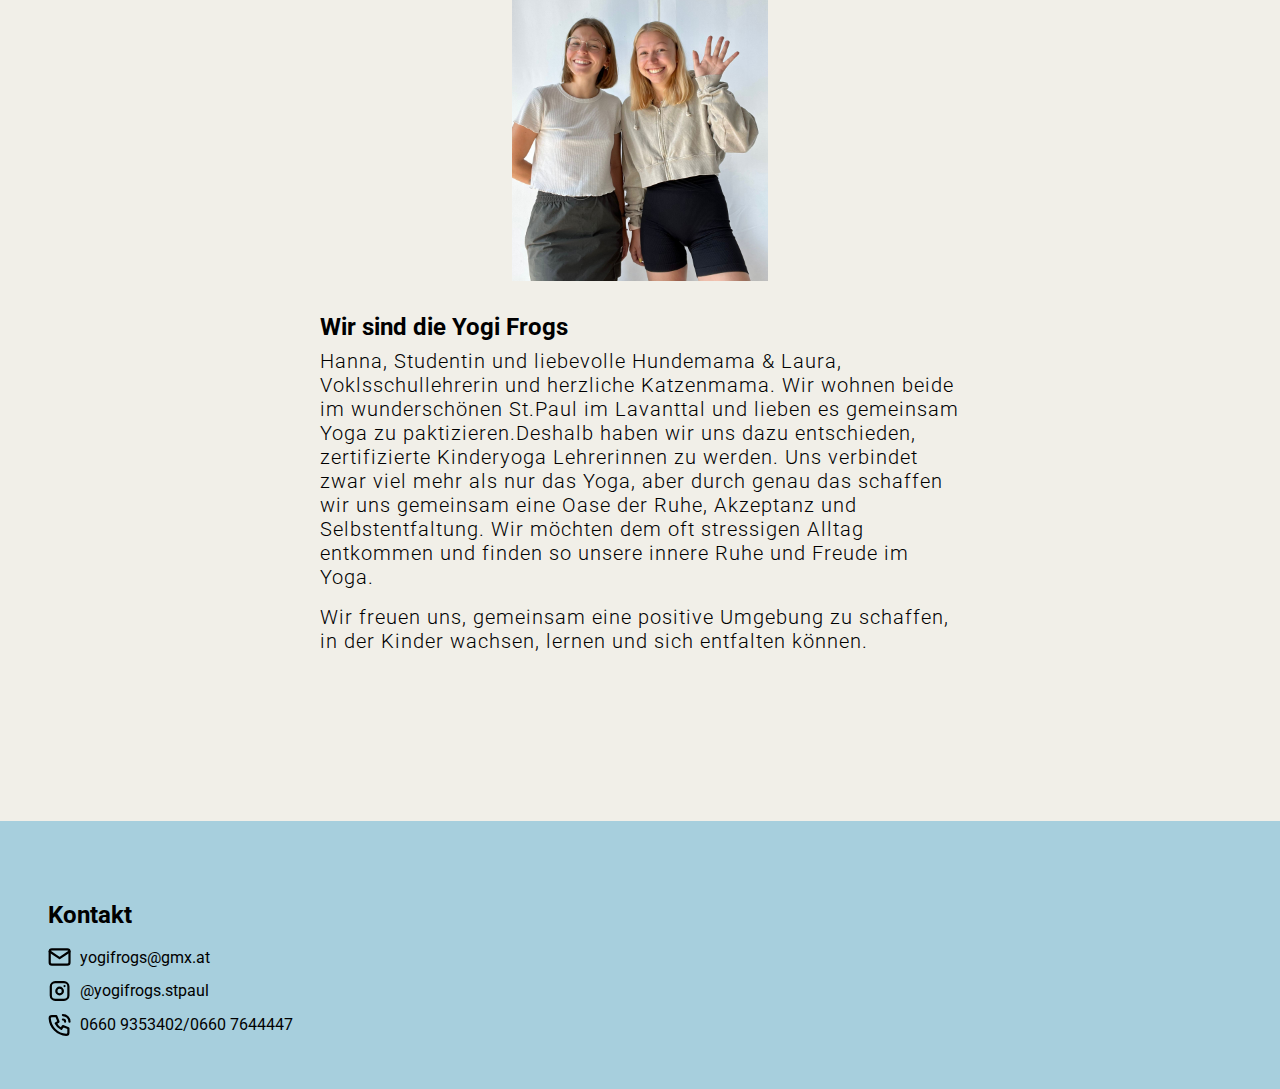
==== commit 943764f8: "fixed typos and added IBAN" ====
--- a/index.html
+++ b/index.html
@@ -42,8 +42,8 @@
       <h2><center>in St.Paul im Lavanttal</center></h2>
       <p class="quote">"Kinder sind unsere wichtigsten Lehrer im Yoga des Lebens." <br> - Paramahansa Yoganda</p>
       <p class="text">Willkommen bei den Yogi Frogs -  wo wir Kinder auf eine zauberhafte Reise durch die Welt des Yoga mitnehmen möchten.</p>
-      <p class="text">Bei uns steht im Mittelpunkt, Yoga auf eine kreative, spielerische und fantasiecolle Weise zu erfahren - beigleitet von strahlendem Lachen & purer Freude der Bewegung.</p>
-      <p class="text">Warum Yogi Frogs? In einer rasend schnellen Welt schaffen wir einen Ort für kostbare Augenblicke der Ruhe & Entspannung. Die Grundlagen von Achtsamkeit, Harmonie & Selbstwahrnehmung werden hier cvon Anfang an gelegt.</p>
+      <p class="text">Bei uns steht im Mittelpunkt, Yoga auf eine kreative, spielerische und fantasievolle Weise zu erfahren - beigleitet von strahlendem Lachen & purer Freude der Bewegung.</p>
+      <p class="text">Warum Yogi Frogs? In einer rasend schnellen Welt schaffen wir einen Ort für kostbare Augenblicke der Ruhe & Entspannung. Die Grundlagen von Achtsamkeit, Harmonie & Selbstwahrnehmung werden hier von Anfang an gelegt.</p>
     </section>
   </div>
 
@@ -51,7 +51,7 @@
     <section class="angebot" id="angebot">
       <h1>Angebot</h1>
       <p class="text">In unseren Yogastunden, wo Abenteuer und Spass mit einfühlsamen und entspannenden Phasen Hand in Hand gehen, ist für jedes Kind etwas dabei.</p>
-      <p class="text">Wir verwandeln klassische Yoga Posen (Asanas) in spannende Geschichten und lustige Spiele. Unsere Stunden beinhalten beruhingende Atemtechniken, kreatice Aktivitäten und kindgerechte Achtsamkeitsübungen, wie z.B. Fantasiereisen. Um den Spassfaktor zu erhöhen und die Kinder zum Lachen & Bewegen zu motivieren, werden Spiele & Musik integriert. Die Inhalte werden immer an die Altersgruppe angepasst.</p>
+      <p class="text">Wir verwandeln klassische Yoga Posen (Asanas) in spannende Geschichten und lustige Spiele. Unsere Stunden beinhalten beruhingende Atemtechniken, kreative Aktivitäten und kindgerechte Achtsamkeitsübungen, wie z.B. Fantasiereisen. Um den Spassfaktor zu erhöhen und die Kinder zum Lachen & Bewegen zu motivieren, werden Spiele & Musik integriert. Die Inhalte werden immer an die Altersgruppe angepasst.</p>
       <h3>Yogastunden</h3>
       <p class="text">Hier gehts zum aktuellen <a href="/download/Kursplan_1Sem.pdf" class="download" download>Kursplan</a></p>
       <p class="text">Unsere Yogaklassen finden im Turnsaal der Volksschule St.Paul im Lavanttal statt.</p>
@@ -62,10 +62,10 @@
       <p class="text">Bequeme Kleidung, eine Trinkflasche mit Wasser & gute Laune ! 😊</p>
       <h3>Kosten</h3>
       <p class="text">Kursblock mit 8 Einheiten wöchentlich à 60 Minuten - 100 Euro</p>
-      <p class="text">Überweisung an:</p>
+      <p class="text">Überweisung an: AT43 3950 0000 0004 5617</p>
       <p class="text">Geschwisterrabatt auf Anfrage</p>
       <!-- <h3>Anmeldung</h3> -->
-      <p class="text">Bis spätestens 3 Tage vor Kursstart !</p>
+      <p class="text">Bis spätestens 7 Tage vor Kursstart !</p>
       <p class="text">Anmeldeformular als <a href="/download/Anmeldeformular.pdf" download class="download">Download</a></p>
       <!-- <p class="text">Hier gehts zum Online Formular <a href="http://">➡️</a></p> -->
       <p class="text">Das Anmeldeformular ausgefülltt per E-Mail an: <a href="mailto:yogifrogs@gmx.at">yogifrogs@gmx.at</a></p>
@@ -79,7 +79,7 @@
         <img src="/images/team-img.jpeg" alt="">
       </div>
       <h3>Wir sind die Yogi Frogs</h3>
-      <p class="text">Hanne, Studentin und liebevolle Hundemama & Laura, Voklsschullehrerin und herzliche Katzenmama. Wir wohnen beide im wunderschönen St.Paul im Lavanttal und lieben es gemeinsam Yoga zu paktizieren.Deshalb haben wir uns dazu entschieden, zertifizierte KIYO Lehrerinnen zu werden. Uns verbindet zwar viel mehr als nur das Yoga, aber durch genau das schaffen wir uns gemeinsam eine Oase der Ruhe, Akzeptanz und Selbstentfaltung. Wir möchten dem oft stressigen Alltag entkommen und finden so unsere innere Ruhe und Freude im Yoga.</p>
+      <p class="text">Hanna, Studentin und liebevolle Hundemama & Laura, Voklsschullehrerin und herzliche Katzenmama. Wir wohnen beide im wunderschönen St.Paul im Lavanttal und lieben es gemeinsam Yoga zu paktizieren.Deshalb haben wir uns dazu entschieden, zertifizierte Kinderyoga Lehrerinnen zu werden. Uns verbindet zwar viel mehr als nur das Yoga, aber durch genau das schaffen wir uns gemeinsam eine Oase der Ruhe, Akzeptanz und Selbstentfaltung. Wir möchten dem oft stressigen Alltag entkommen und finden so unsere innere Ruhe und Freude im Yoga.</p>
       <p class="text">Wir freuen uns, gemeinsam eine positive Umgebung zu schaffen, in der Kinder wachsen, lernen und sich entfalten können.</p>
     </section>
   </div>
--- a/css/style.css
+++ b/css/style.css
@@ -242,6 +242,7 @@
     cursor: pointer;
     letter-spacing: 2px;
     margin-top: 10px;
+    color: black;
   }
 
   .scroll-down{
@@ -288,4 +289,10 @@
     padding-bottom: 5rem;
   }
 
+  header{
+    width: 100vw;
+    height: 900px;
+    background-color: #A7CFDD;
+  }
+
 }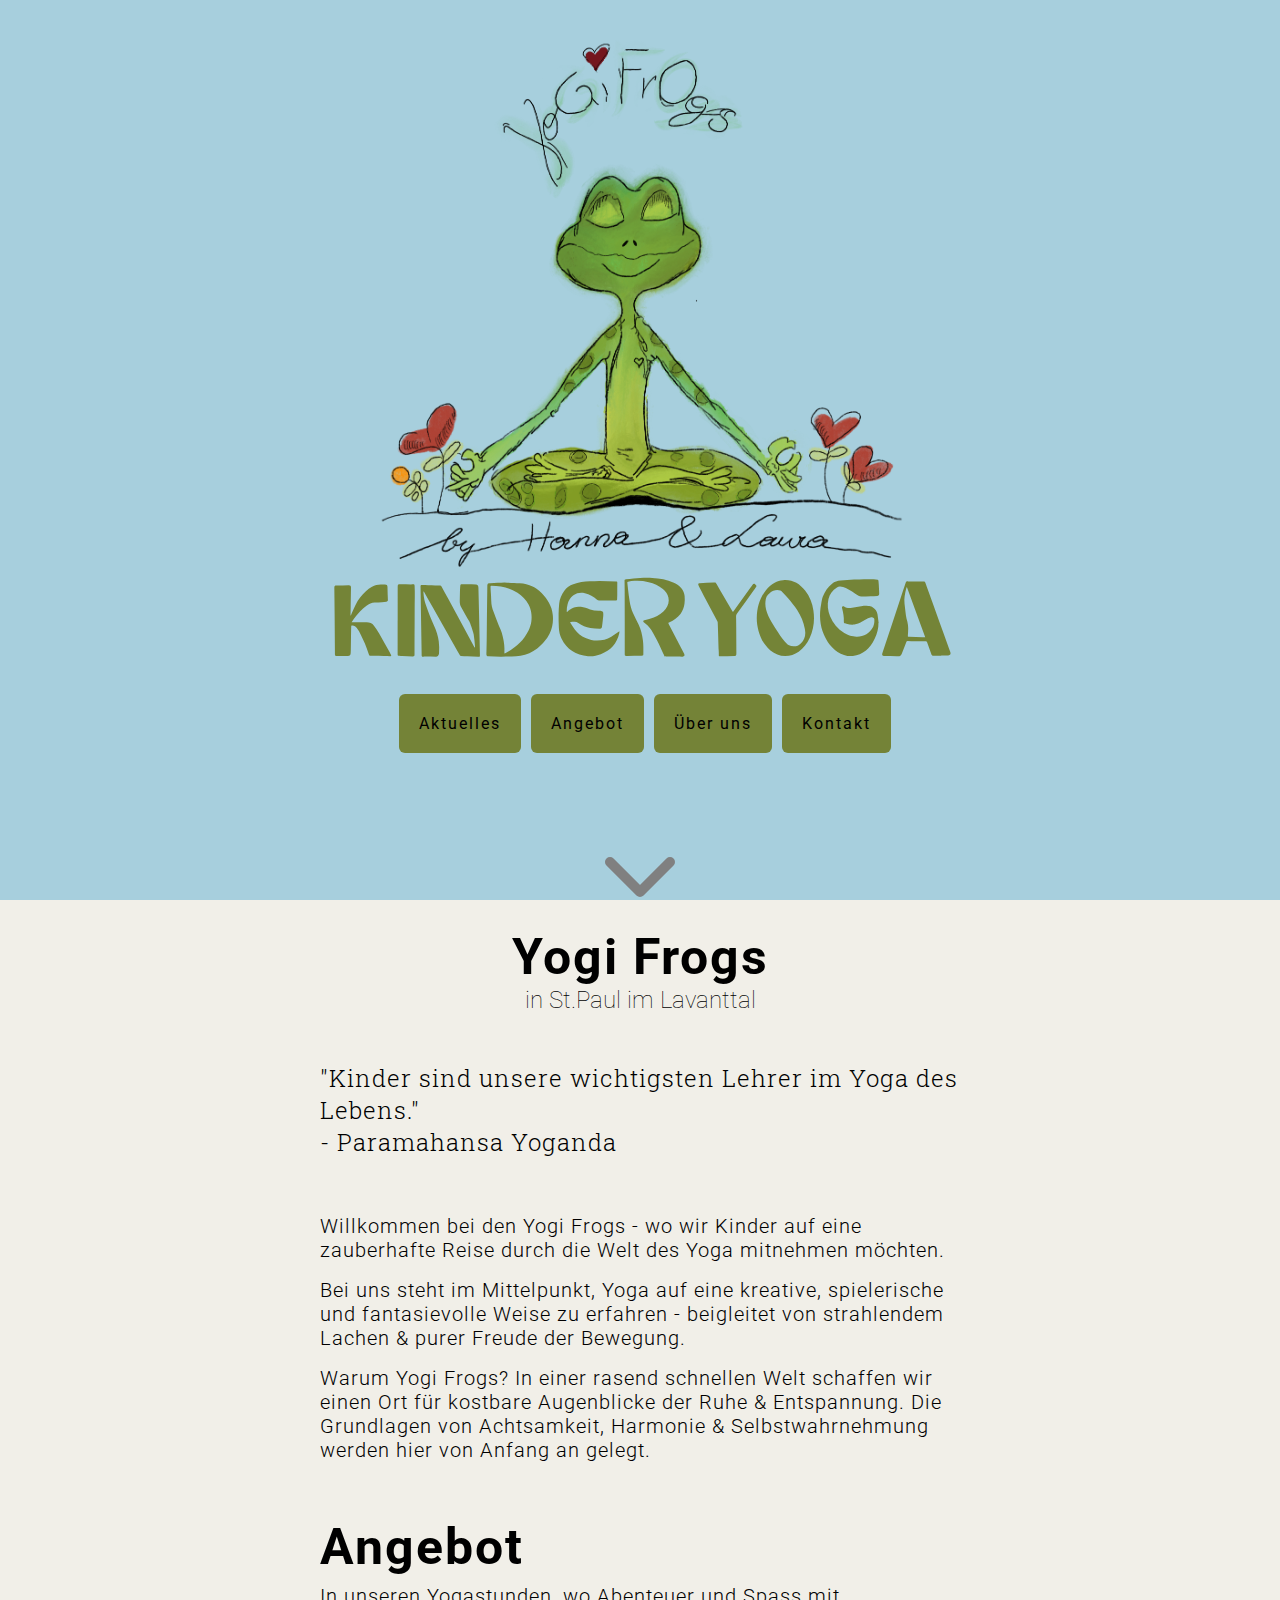
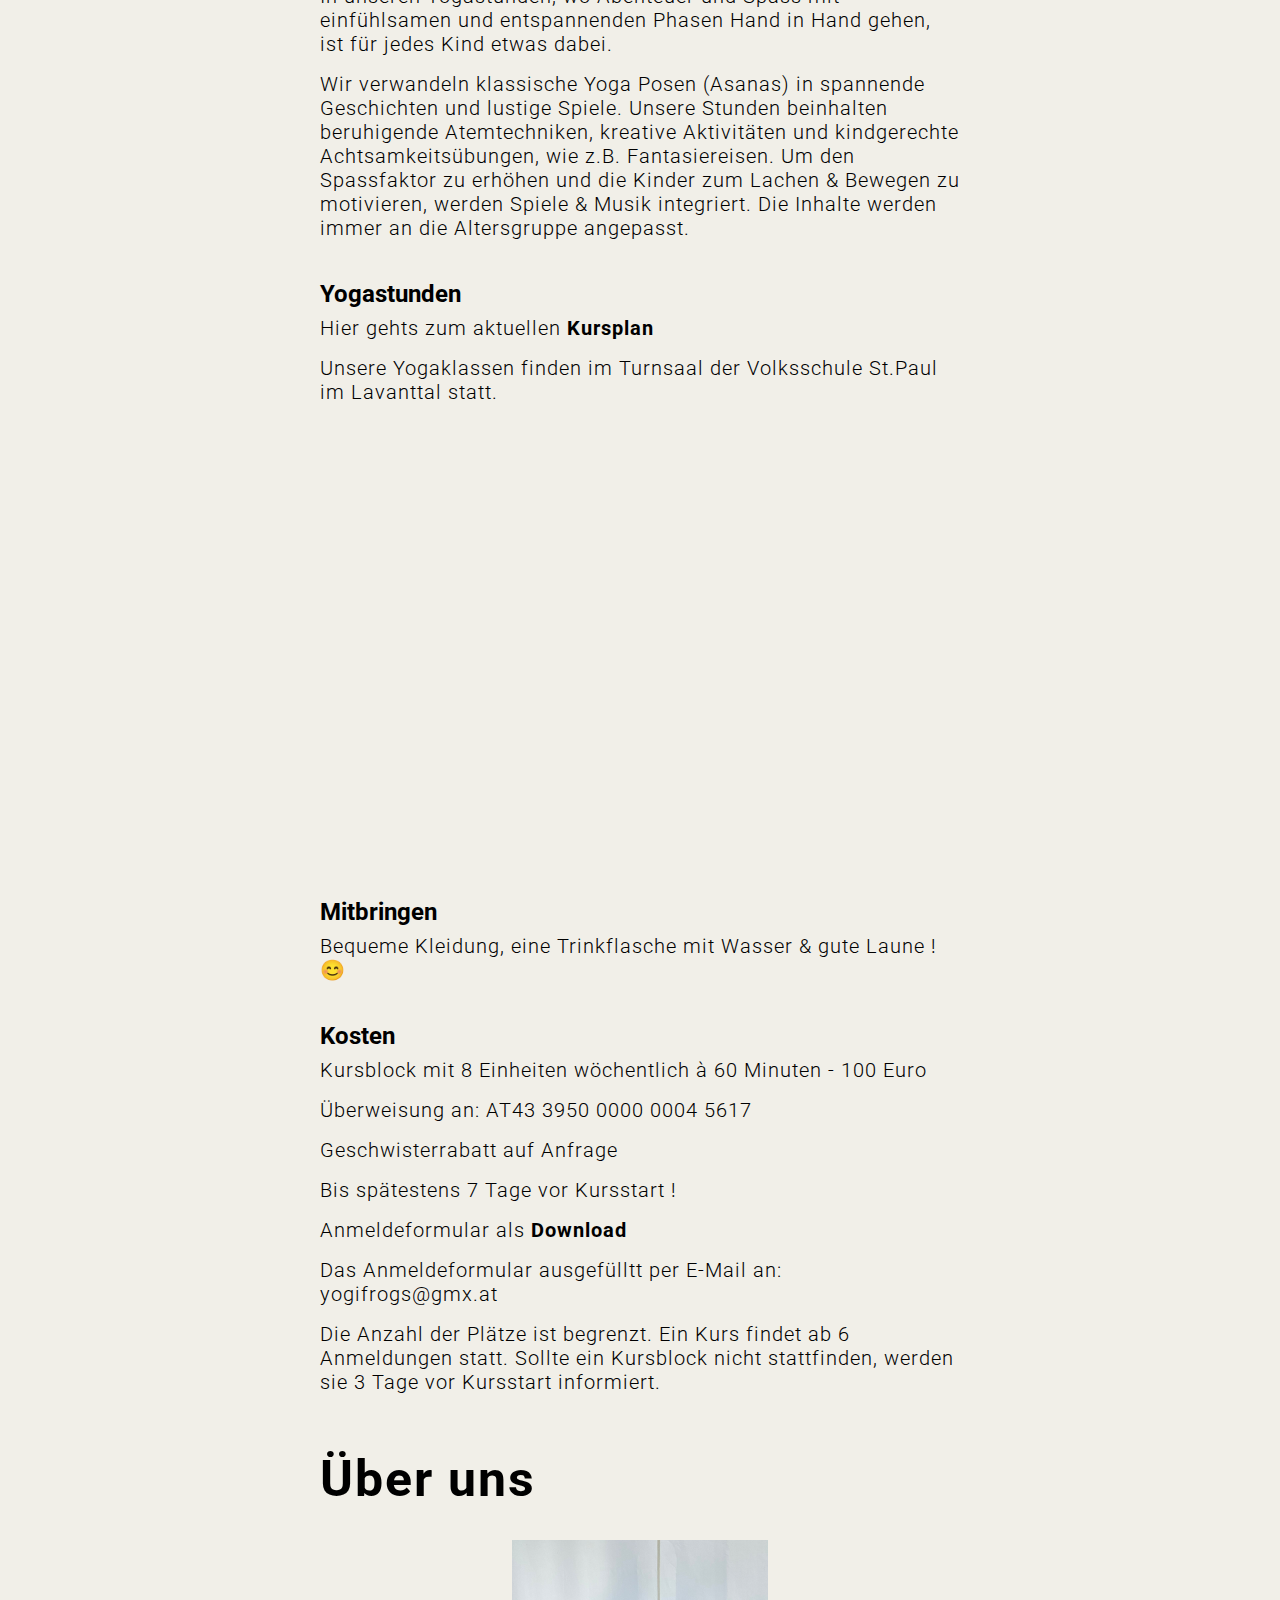
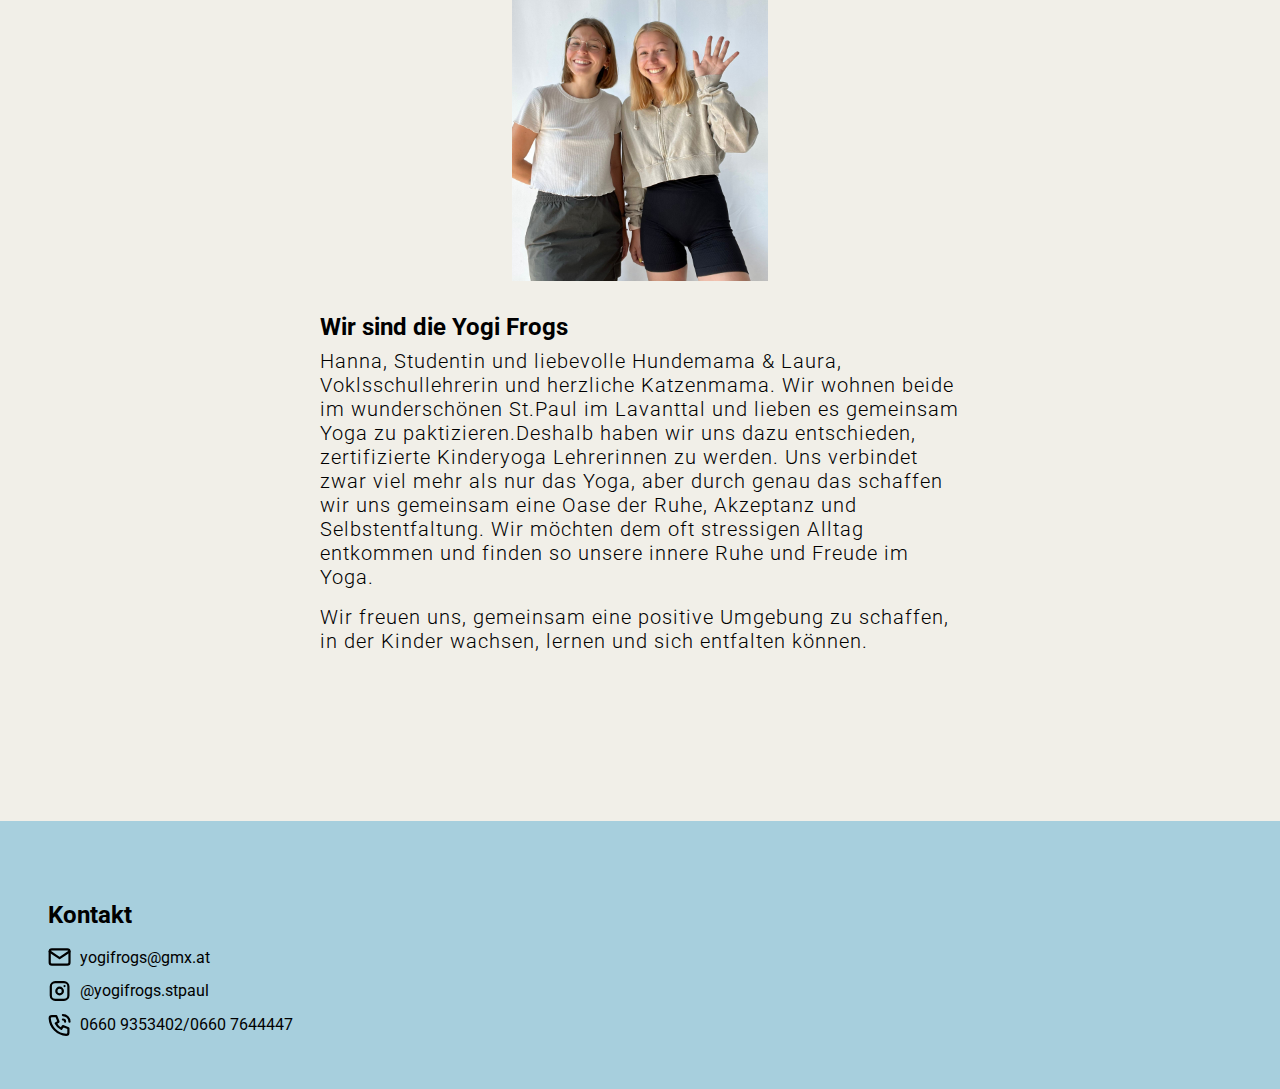
==== commit 2b60cb80: "fixed spelling issues" ====
--- a/index.html
+++ b/index.html
@@ -51,7 +51,7 @@
     <section class="angebot" id="angebot">
       <h1>Angebot</h1>
       <p class="text">In unseren Yogastunden, wo Abenteuer und Spass mit einfühlsamen und entspannenden Phasen Hand in Hand gehen, ist für jedes Kind etwas dabei.</p>
-      <p class="text">Wir verwandeln klassische Yoga Posen (Asanas) in spannende Geschichten und lustige Spiele. Unsere Stunden beinhalten beruhingende Atemtechniken, kreative Aktivitäten und kindgerechte Achtsamkeitsübungen, wie z.B. Fantasiereisen. Um den Spassfaktor zu erhöhen und die Kinder zum Lachen & Bewegen zu motivieren, werden Spiele & Musik integriert. Die Inhalte werden immer an die Altersgruppe angepasst.</p>
+      <p class="text">Wir verwandeln klassische Yoga Posen (Asanas) in spannende Geschichten und lustige Spiele. Unsere Stunden beinhalten beruhigende Atemtechniken, kreative Aktivitäten und kindgerechte Achtsamkeitsübungen, wie z.B. Fantasiereisen. Um den Spassfaktor zu erhöhen und die Kinder zum Lachen & Bewegen zu motivieren, werden Spiele & Musik integriert. Die Inhalte werden immer an die Altersgruppe angepasst.</p>
       <h3>Yogastunden</h3>
       <p class="text">Hier gehts zum aktuellen <a href="/download/Kursplan_1Sem.pdf" class="download" download>Kursplan</a></p>
       <p class="text">Unsere Yogaklassen finden im Turnsaal der Volksschule St.Paul im Lavanttal statt.</p>
--- a/css/style.css
+++ b/css/style.css
@@ -90,6 +90,7 @@
   cursor: pointer;
   letter-spacing: 2px;
   margin-left: 10px;
+  color: black;
 }
 
 .hero-nav button:hover{
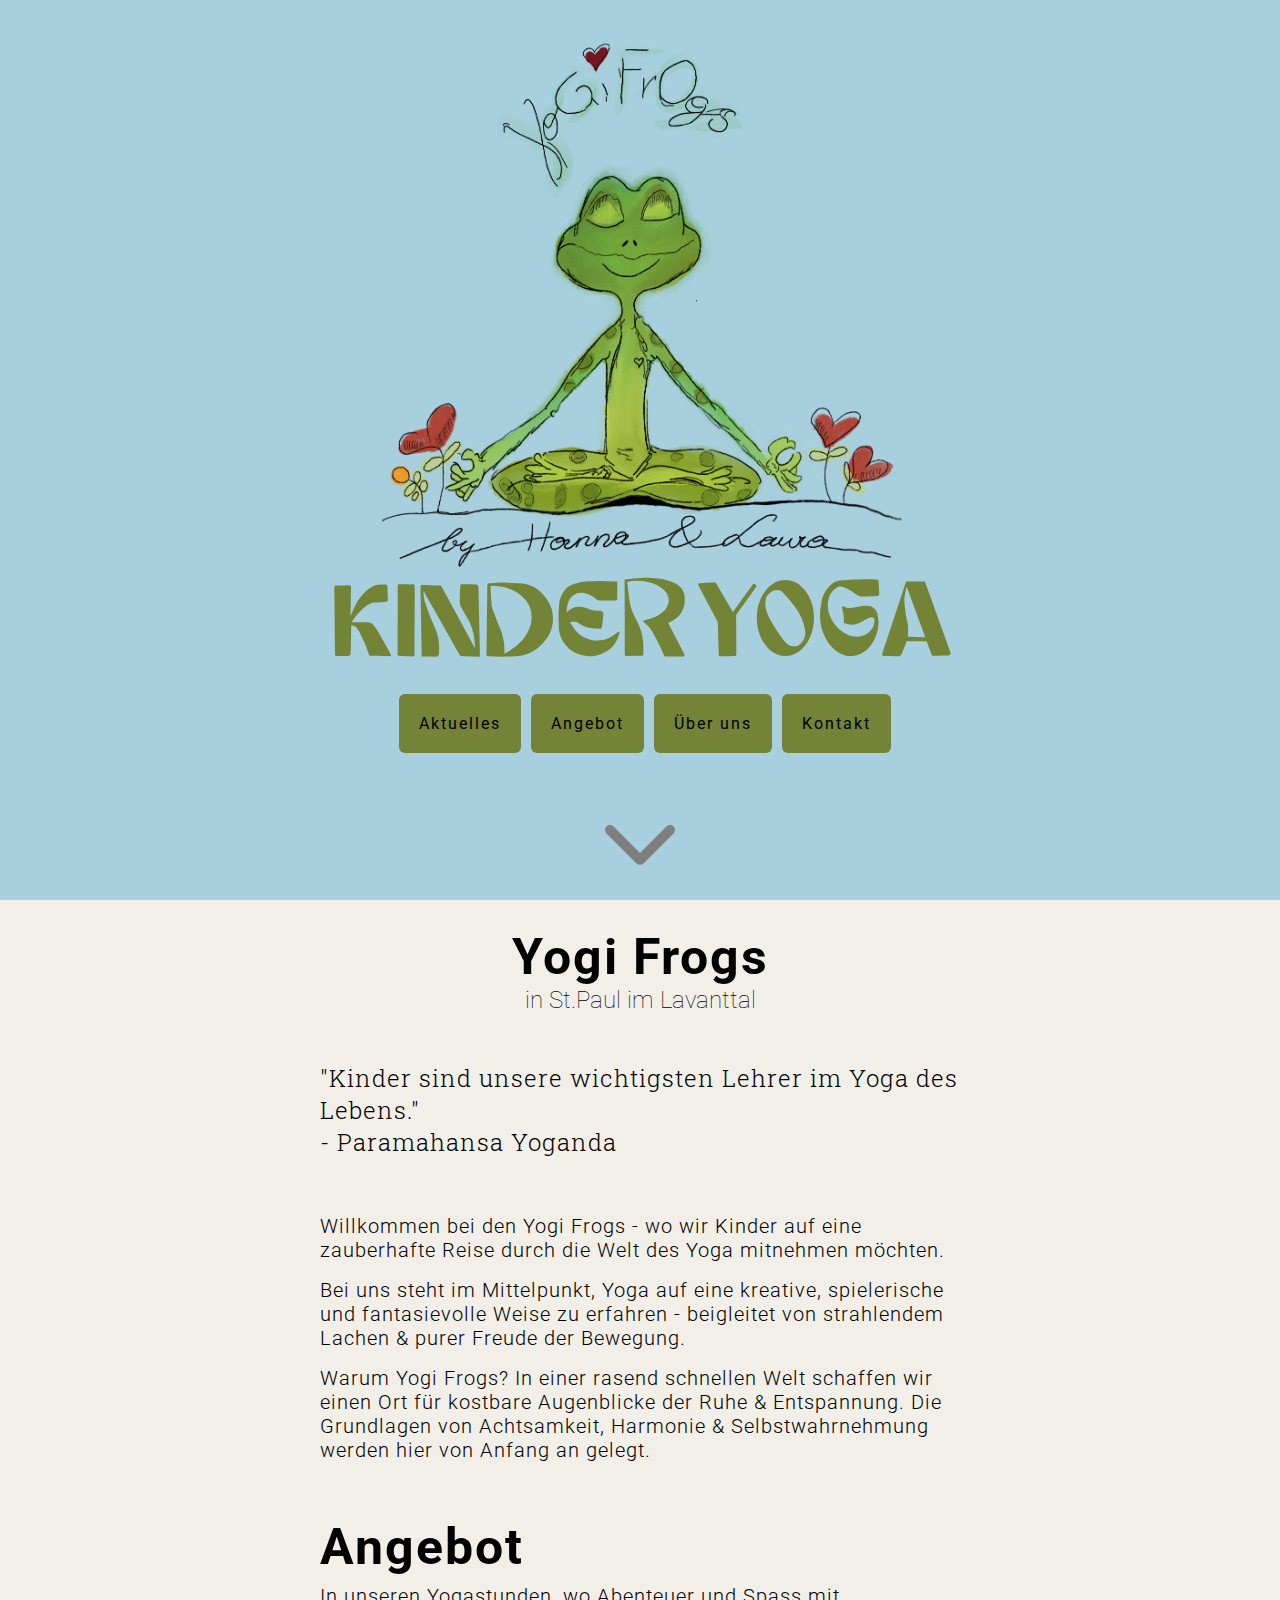
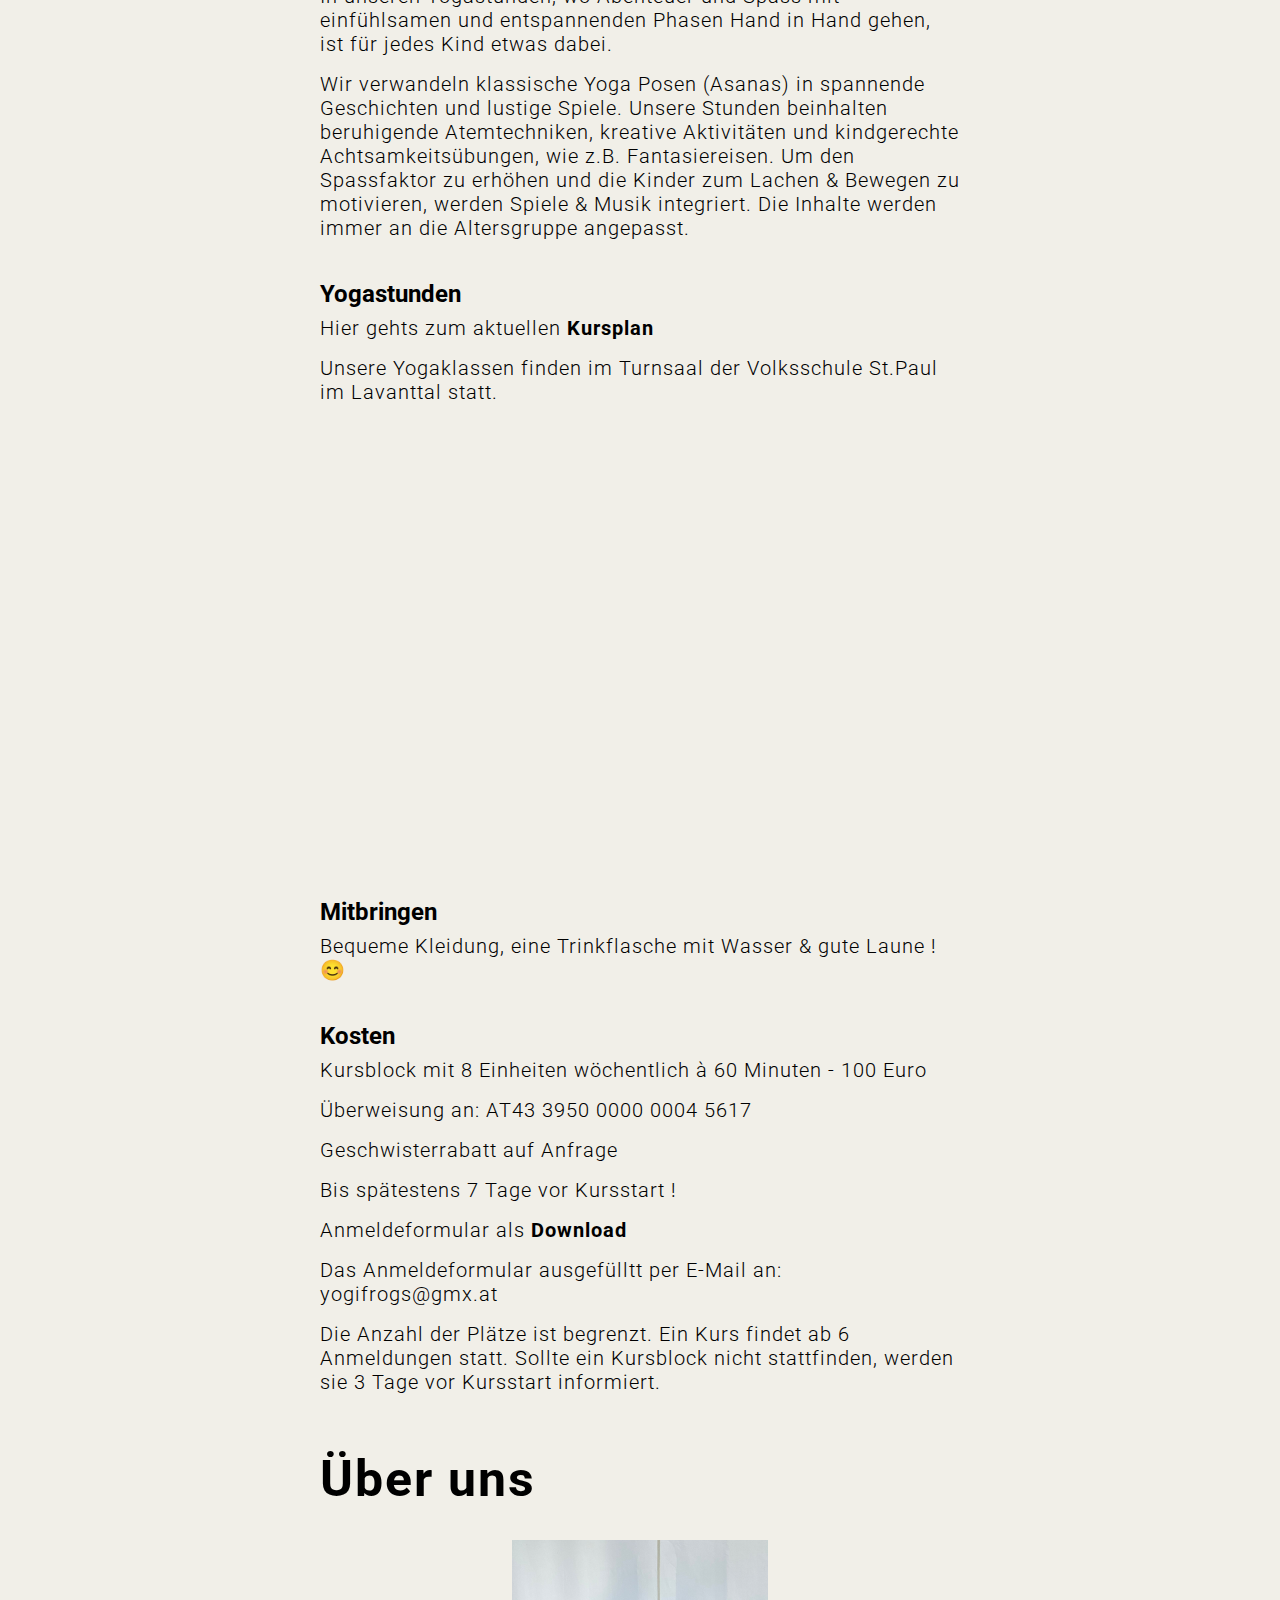
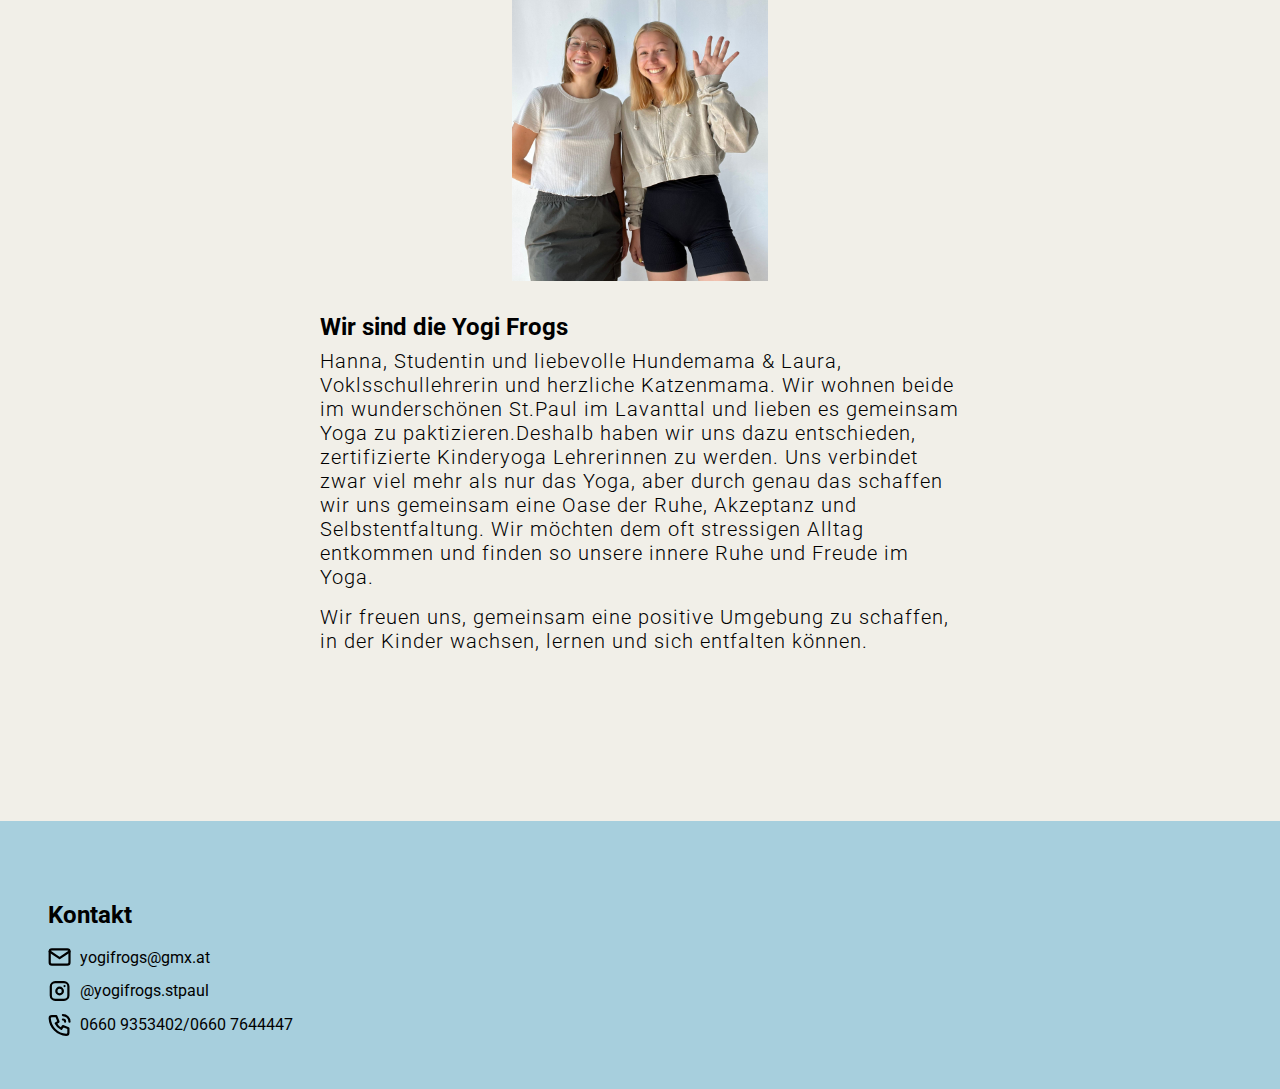
==== commit 27325408: "added favicon" ====
--- a/index.html
+++ b/index.html
@@ -8,6 +8,9 @@
   <link rel="preconnect" href="https://fonts.googleapis.com">
   <link rel="preconnect" href="https://fonts.gstatic.com" crossorigin>
   <link href="https://fonts.googleapis.com/css2?family=Roboto+Slab:wght@100;300;500;700&family=Roboto:ital,wght@0,100;0,300;0,400;0,700;1,400&display=swap" rel="stylesheet">
+
+  <link rel="shortcut icon" type="image/jpg" href="/images/favicon.png"/>
+
 
   <title>Yogifrogs</title>
 </head>
--- a/css/style.css
+++ b/css/style.css
@@ -101,7 +101,7 @@
   display: flex;
   align-items: center;
   justify-content: center;
-  padding-top: 7rem;
+  padding-top: 5rem;
 }
 
 .scroll-down a img{
